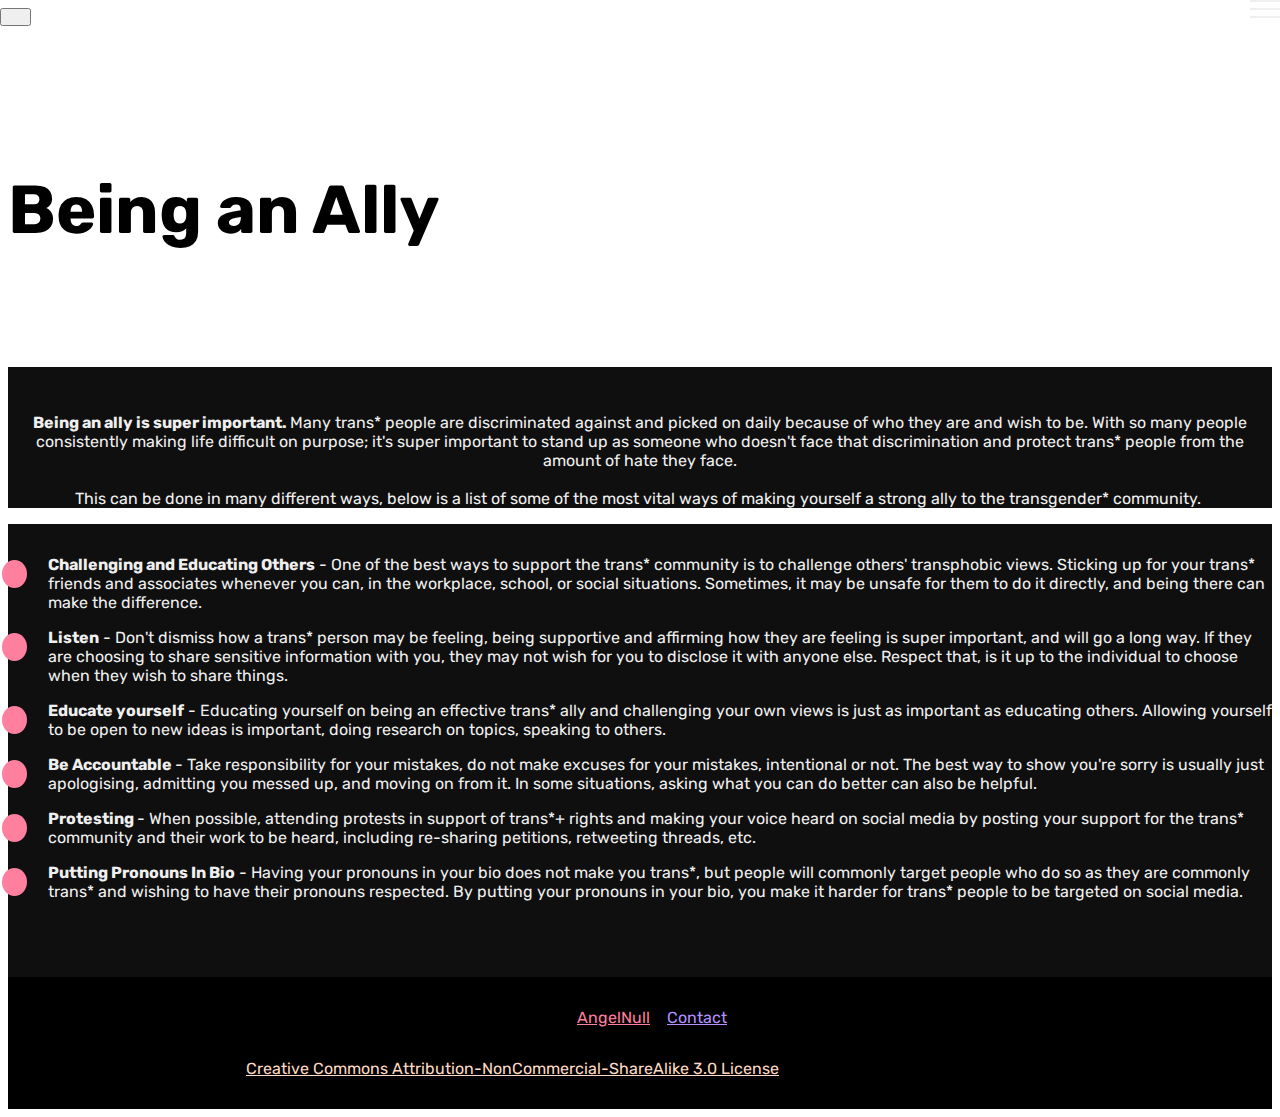
==== ally.html @ 71f7b255 "Update: Website Content to V2" ====
<!DOCTYPE html>
<html  >
<head>
  <meta charset="UTF-8">
  <meta http-equiv="X-UA-Compatible" content="IE=edge">
  <meta name="generator" content="Mobirise v5.2.0, mobirise.com">
  <meta name="twitter:card" content="summary_large_image"/>
  <meta name="twitter:image:src" content="assets/images/ally-meta.png">
  <meta property="og:image" content="assets/images/ally-meta.png">
  <meta name="twitter:title" content="Being an Ally">
  <meta name="viewport" content="width=device-width, initial-scale=1, minimum-scale=1">
  <link rel="shortcut icon" href="assets/images/external-content.duckduckgo.com-128x77.png" type="image/x-icon">
  <meta name="description" content="Transgender and Non-Binary rights are still not equal to the rest of society in the United Kingdom and this needs to be changed! This website contains information that can be used to educate yourself and show your support.">
  
  
  <title>Being an Ally</title>
  <link rel="stylesheet" href="assets/web/assets/mobirise-icons2/mobirise2.css">
  <link rel="stylesheet" href="assets/bootstrap/css/bootstrap.min.css">
  <link rel="stylesheet" href="assets/bootstrap/css/bootstrap-grid.min.css">
  <link rel="stylesheet" href="assets/bootstrap/css/bootstrap-reboot.min.css">
  <link rel="stylesheet" href="assets/tether/tether.min.css">
  <link rel="stylesheet" href="assets/dropdown/css/style.css">
  <link rel="stylesheet" href="assets/socicon/css/styles.css">
  <link rel="stylesheet" href="assets/theme/css/style.css">
  <link rel="preload" as="style" href="assets/mobirise/css/mbr-additional.css"><link rel="stylesheet" href="assets/mobirise/css/mbr-additional.css" type="text/css">
  
  
  
  
</head>
<body>
  
  <section class="menu cid-si92EazG38" once="menu" id="menu1-t">

    

    <nav class="navbar navbar-expand beta-menu navbar-dropdown align-items-center navbar-fixed-top navbar-toggleable-sm bg-color transparent">
        <button class="navbar-toggler navbar-toggler-right" type="button" data-toggle="collapse" data-target="#navbarSupportedContent" aria-controls="navbarSupportedContent" aria-expanded="false" aria-label="Toggle navigation">
            <div class="hamburger">
                <span></span>
                <span></span>
                <span></span>
                <span></span>
            </div>
        </button>
        <div class="menu-logo">
            <div class="navbar-brand">
                
                <span class="navbar-caption-wrap"><a class="navbar-caption text-white text-primary display-5" href="index.html">Trans* Rights UK</a></span>
            </div>
        </div>
        <div class="collapse navbar-collapse" id="navbarSupportedContent">
            <ul class="navbar-nav nav-dropdown nav-right" data-app-modern-menu="true"><li class="nav-item"><a class="nav-link link text-white text-primary display-4" href="ally.html" aria-expanded="false">Being an Ally</a></li><li class="nav-item dropdown"><a class="nav-link link text-white text-primary dropdown-toggle display-4" href="#" aria-expanded="false" data-toggle="dropdown-submenu">Resources</a><div class="dropdown-menu"><a class="text-white text-primary dropdown-item display-4" href="resources.html" aria-expanded="false"><span class="mobi-mbri mobi-mbri-cursor-click mbr-iconfont mbr-iconfont-btn"></span>Ally Articles</a><a class="text-white text-primary dropdown-item display-4" href="resources.html#content4-1u" aria-expanded="false"><span class="mobi-mbri mobi-mbri-contact-form mbr-iconfont mbr-iconfont-btn"></span>Petitions</a><a class="text-white text-primary dropdown-item display-4" href="resources.html#content4-1r" aria-expanded="false"><span class="mobi-mbri mobi-mbri-phone mbr-iconfont mbr-iconfont-btn"></span>Writing to MPs</a><a class="text-white text-primary dropdown-item display-4" href="page6.html" aria-expanded="false"><span class="mobi-mbri mobi-mbri-users mbr-iconfont mbr-iconfont-btn"></span>Protesting</a></div></li><li class="nav-item dropdown"><a class="nav-link link text-white text-primary dropdown-toggle display-4" href="#" aria-expanded="false" data-toggle="dropdown-submenu">Support &amp; Community</a><div class="dropdown-menu"><a class="text-white text-primary dropdown-item display-4" href="support_communities.html#table1-22" aria-expanded="false"><span class="mobi-mbri mobi-mbri-hearth mbr-iconfont mbr-iconfont-btn"></span>Charities</a><a class="text-white text-primary dropdown-item display-4" href="support_communities.html#table1-24" aria-expanded="false"><span class="mobi-mbri mobi-mbri-chat mbr-iconfont mbr-iconfont-btn"></span>Trans* Communities</a></div></li><li class="nav-item"><a class="nav-link link text-white text-primary display-4" href="contact.html" aria-expanded="false">Contact</a></li></ul>
            
        </div>
    </nav>
</section>

<section class="mbr-section content5 cid-si99ywn3rj mbr-parallax-background" id="content5-z">

    

    <div class="mbr-overlay" style="opacity: 0.9; background-color: rgb(35, 35, 35);">
    </div>

    <div class="container">
        <div class="media-container-row">
            <div class="title col-12 col-md-8">
                <h2 class="align-center mbr-bold mbr-white pb-3 mbr-fonts-style display-1">Being an Ally</h2>
                
                
                
            </div>
        </div>
    </div>
</section>

<section class="mbr-section article content1 cid-si99l9wTT2" id="content1-x">
    
     

    <div class="container">
        <div class="media-container-row">
            <div class="mbr-text col-12 mbr-fonts-style display-7 col-md-8"><p><strong>Being an ally is super important. </strong>Many trans* people are discriminated against and picked on daily because of who they are and wish to be. With so many people consistently making life difficult on purpose; it's super important to stand up as someone who doesn't face that discrimination and protect trans* people from the amount of hate they face.<br><br>This can be done in many different ways, below is a list of some of the most vital ways of making yourself a strong ally to the transgender* community.&nbsp;</p></div>
        </div>
    </div>
</section>

<section class="mbr-section article content12 cid-si99lnRTSu" id="content12-y">
     

    <div class="container">
        <div class="media-container-row">
            <div class="mbr-text counter-container col-12 col-md-8 mbr-fonts-style display-7">
                <ul>
                    <li><strong>Challenging&nbsp;and Educating Others</strong>&nbsp;- One of the best ways to support the trans* community is to challenge others' transphobic views. Sticking up for your trans* friends and associates whenever you can, in the workplace, school, or social situations. Sometimes, it may be unsafe for them to do it directly, and being there can make the difference.</li>
                    <li><strong>Listen</strong>&nbsp;- Don't dismiss how a trans* person may be feeling, being supportive and affirming how they are feeling is super important, and will go a long way. If they are choosing to share sensitive information with you, they may not wish for you to disclose it with anyone else. Respect that, is it up to the individual to choose when they wish to share things.</li>
                    <li><strong>Educate yourself</strong>&nbsp;- Educating yourself on being an effective trans* ally and challenging your own views is just as important as educating others. Allowing yourself to be open to new ideas is important, doing research on topics, speaking to others.&nbsp;</li><li><strong>Be Accountable&nbsp;</strong>- Take responsibility for your mistakes, do not make excuses for your mistakes, intentional or not. The best way to show you're sorry is usually just apologising, admitting you messed up, and moving on from it. In some situations, asking what you can do better can also be helpful.&nbsp;</li><li><strong>Protesting&nbsp;</strong>- When possible, attending protests in support of trans*+ rights and making your voice heard on social media by posting your support for the trans* community and their work to be heard, including re-sharing petitions, retweeting threads, etc.</li><li><strong>Putting Pronouns In Bio</strong>&nbsp;- Having your pronouns in your bio does not make you trans*, but people will commonly target people who do so as they are commonly trans* and wishing to have their pronouns respected. By putting your pronouns in your bio, you make it harder for trans* people to be targeted on social media.&nbsp;</li>
                </ul>
            </div>
        </div>
    </div>
</section>

<section once="footers" class="cid-shXx9BhwQp" id="footer7-o">

    

    

    <div class="container">
        <div class="media-container-row align-center mbr-white">
            <div class="row row-links">
                <ul class="foot-menu">
                    
                    
                    
                    
                    
                <li class="foot-menu-item mbr-fonts-style display-7">By&nbsp;<a href="https://github.com/angelnull/" class="text-secondary text-primary" target="_blank">AngelNull</a>&nbsp;~ <a href="contact.html" class="text-primary">Contact</a></li></ul>
            </div>
            
            <div class="row row-copirayt">
                <p class="mbr-text mb-0 mbr-fonts-style mbr-white align-center display-7">
                    This page is licensed under the&nbsp;<a href="https://creativecommons.org/licenses/by-nc-sa/3.0/legalcode" class="text-info" target="_blank">Creative Commons Attribution-NonCommercial-ShareAlike 3.0 License</a>
                </p>
            </div>
        </div>
    </div>
  </section><p style="flex: 0 0 auto; margin:0; padding-right:1rem;"><a href="https://mobirise.site/e" style="color:#aaa;"></a></p></section><script src="assets/web/assets/jquery/jquery.min.js"></script>  <script src="assets/popper/popper.min.js"></script>  <script src="assets/bootstrap/js/bootstrap.min.js"></script>  <script src="assets/tether/tether.min.js"></script>  <script src="assets/smoothscroll/smooth-scroll.js"></script>  <script src="assets/dropdown/js/nav-dropdown.js"></script>  <script src="assets/dropdown/js/navbar-dropdown.js"></script>  <script src="assets/touchswipe/jquery.touch-swipe.min.js"></script>  <script src="assets/parallax/jarallax.min.js"></script>  <script src="assets/theme/js/script.js"></script>  
  
  
 <div id="scrollToTop" class="scrollToTop mbr-arrow-up"><a style="text-align: center;"><i class="mbr-arrow-up-icon mbr-arrow-up-icon-cm cm-icon cm-icon-smallarrow-up"></i></a></div>
  </body>
</html>
---- assets/web/assets/mobirise-icons2/mobirise2.css ----
@font-face {
  font-family: 'Moririse2';
  font-display: swap;
  src:  url('mobirise2.eot?f2bix4');
  src:  url('mobirise2.eot?f2bix4#iefix') format('embedded-opentype'),
    url('mobirise2.ttf?f2bix4') format('truetype'),
    url('mobirise2.woff?f2bix4') format('woff'),
    url('mobirise2.svg?f2bix4#mobirise2') format('svg');
  font-weight: normal;
  font-style: normal;
}

[class^="mobi-"], [class*=" mobi-"] {
  /* use !important to prevent issues with browser extensions that change fonts */
  font-family: 'Moririse2' !important;
  speak: none;
  font-style: normal;
  font-weight: normal;
  font-variant: normal;
  text-transform: none;
  line-height: 1;

  /* Better Font Rendering =========== */
  -webkit-font-smoothing: antialiased;
  -moz-osx-font-smoothing: grayscale;
}

.mobi-mbri-add-submenu:before {
  content: "\e900";
}
.mobi-mbri-alert:before {
  content: "\e901";
}
.mobi-mbri-align-center:before {
  content: "\e902";
}
.mobi-mbri-align-justify:before {
  content: "\e903";
}
.mobi-mbri-align-left:before {
  content: "\e904";
}
.mobi-mbri-align-right:before {
  content: "\e905";
}
.mobi-mbri-android:before {
  content: "\e906";
}
.mobi-mbri-apple:before {
  content: "\e907";
}
.mobi-mbri-arrow-down:before {
  content: "\e908";
}
.mobi-mbri-arrow-next:before {
  content: "\e909";
}
.mobi-mbri-arrow-prev:before {
  content: "\e90a";
}
.mobi-mbri-arrow-up:before {
  content: "\e90b";
}
.mobi-mbri-bold:before {
  content: "\e90c";
}
.mobi-mbri-bookmark:before {
  content: "\e90d";
}
.mobi-mbri-bootstrap:before {
  content: "\e90e";
}
.mobi-mbri-briefcase:before {
  content: "\e90f";
}
.mobi-mbri-browse:before {
  content: "\e910";
}
.mobi-mbri-bulleted-list:before {
  content: "\e911";
}
.mobi-mbri-calendar:before {
  content: "\e912";
}
.mobi-mbri-camera:before {
  content: "\e913";
}
.mobi-mbri-cart-add:before {
  content: "\e914";
}
.mobi-mbri-cart-full:before {
  content: "\e915";
}
.mobi-mbri-cash:before {
  content: "\e916";
}
.mobi-mbri-change-style:before {
  content: "\e917";
}
.mobi-mbri-chat:before {
  content: "\e918";
}
.mobi-mbri-clock:before {
  content: "\e919";
}
.mobi-mbri-close:before {
  content: "\e91a";
}
.mobi-mbri-cloud:before {
  content: "\e91b";
}
.mobi-mbri-code:before {
  content: "\e91c";
}
.mobi-mbri-contact-form:before {
  content: "\e91d";
}
.mobi-mbri-credit-card:before {
  content: "\e91e";
}
.mobi-mbri-cursor-click:before {
  content: "\e91f";
}
.mobi-mbri-cust-feedback:before {
  content: "\e920";
}
.mobi-mbri-database:before {
  content: "\e921";
}
.mobi-mbri-delivery:before {
  content: "\e922";
}
.mobi-mbri-desktop:before {
  content: "\e923";
}
.mobi-mbri-devices:before {
  content: "\e924";
}
.mobi-mbri-down:before {
  content: "\e925";
}
.mobi-mbri-download-2:before {
  content: "\e926";
}
.mobi-mbri-download:before {
  content: "\e927";
}
.mobi-mbri-drag-n-drop-2:before {
  content: "\e928";
}
.mobi-mbri-drag-n-drop:before {
  content: "\e929";
}
.mobi-mbri-edit-2:before {
  content: "\e92a";
}
.mobi-mbri-edit:before {
  content: "\e92b";
}
.mobi-mbri-error:before {
  content: "\e92c";
}
.mobi-mbri-extension:before {
  content: "\e92d";
}
.mobi-mbri-features:before {
  content: "\e92e";
}
.mobi-mbri-file:before {
  content: "\e92f";
}
.mobi-mbri-flag:before {
  content: "\e930";
}
.mobi-mbri-folder:before {
  content: "\e931";
}
.mobi-mbri-gift:before {
  content: "\e932";
}
.mobi-mbri-github:before {
  content: "\e933";
}
.mobi-mbri-globe-2:before {
  content: "\e934";
}
.mobi-mbri-globe:before {
  content: "\e935";
}
.mobi-mbri-growing-chart:before {
  content: "\e936";
}
.mobi-mbri-hearth:before {
  content: "\e937";
}
.mobi-mbri-help:before {
  content: "\e938";
}
.mobi-mbri-home:before {
  content: "\e939";
}
.mobi-mbri-hot-cup:before {
  content: "\e93a";
}
.mobi-mbri-idea:before {
  content: "\e93b";
}
.mobi-mbri-image-gallery:before {
  content: "\e93c";
}
.mobi-mbri-image-slider:before {
  content: "\e93d";
}
.mobi-mbri-info:before {
  content: "\e93e";
}
.mobi-mbri-italic:before {
  content: "\e93f";
}
.mobi-mbri-key:before {
  content: "\e940";
}
.mobi-mbri-laptop:before {
  content: "\e941";
}
.mobi-mbri-layers:before {
  content: "\e942";
}
.mobi-mbri-left-right:before {
  content: "\e943";
}
.mobi-mbri-left:before {
  content: "\e944";
}
.mobi-mbri-letter:before {
  content: "\e945";
}
.mobi-mbri-like:before {
  content: "\e946";
}
.mobi-mbri-link:before {
  content: "\e947";
}
.mobi-mbri-lock:before {
  content: "\e948";
}
.mobi-mbri-login:before {
  content: "\e949";
}
.mobi-mbri-logout:before {
  content: "\e94a";
}
.mobi-mbri-magic-stick:before {
  content: "\e94b";
}
.mobi-mbri-map-pin:before {
  content: "\e94c";
}
.mobi-mbri-menu:before {
  content: "\e94d";
}
.mobi-mbri-mobile-2:before {
  content: "\e94e";
}
.mobi-mbri-mobile-horizontal:before {
  content: "\e94f";
}
.mobi-mbri-mobile:before {
  content: "\e950";
}
.mobi-mbri-mobirise:before {
  content: "\e951";
}
.mobi-mbri-more-horizontal:before {
  content: "\e952";
}
.mobi-mbri-more-vertical:before {
  content: "\e953";
}
.mobi-mbri-music:before {
  content: "\e954";
}
.mobi-mbri-new-file:before {
  content: "\e955";
}
.mobi-mbri-numbered-list:before {
  content: "\e956";
}
.mobi-mbri-opened-folder:before {
  content: "\e957";
}
.mobi-mbri-pages:before {
  content: "\e958";
}
.mobi-mbri-paper-plane:before {
  content: "\e959";
}
.mobi-mbri-paperclip:before {
  content: "\e95a";
}
.mobi-mbri-phone:before {
  content: "\e95b";
}
.mobi-mbri-photo:before {
  content: "\e95c";
}
.mobi-mbri-photos:before {
  content: "\e95d";
}
.mobi-mbri-pin:before {
  content: "\e95e";
}
.mobi-mbri-play:before {
  content: "\e95f";
}
.mobi-mbri-plus:before {
  content: "\e960";
}
.mobi-mbri-preview:before {
  content: "\e961";
}
.mobi-mbri-print:before {
  content: "\e962";
}
.mobi-mbri-protect:before {
  content: "\e963";
}
.mobi-mbri-question:before {
  content: "\e964";
}
.mobi-mbri-quote-left:before {
  content: "\e965";
}
.mobi-mbri-quote-right:before {
  content: "\e966";
}
.mobi-mbri-redo:before {
  content: "\e967";
}
.mobi-mbri-refresh:before {
  content: "\e968";
}
.mobi-mbri-responsive-2:before {
  content: "\e969";
}
.mobi-mbri-responsive:before {
  content: "\e96a";
}
.mobi-mbri-right:before {
  content: "\e96b";
}
.mobi-mbri-rocket:before {
  content: "\e96c";
}
.mobi-mbri-sad-face:before {
  content: "\e96d";
}
.mobi-mbri-sale:before {
  content: "\e96e";
}
.mobi-mbri-save:before {
  content: "\e96f";
}
.mobi-mbri-search:before {
  content: "\e970";
}
.mobi-mbri-setting-2:before {
  content: "\e971";
}
.mobi-mbri-setting-3:before {
  content: "\e972";
}
.mobi-mbri-setting:before {
  content: "\e973";
}
.mobi-mbri-share:before {
  content: "\e974";
}
.mobi-mbri-shopping-bag:before {
  content: "\e975";
}
.mobi-mbri-shopping-basket:before {
  content: "\e976";
}
.mobi-mbri-shopping-cart:before {
  content: "\e977";
}
.mobi-mbri-sites:before {
  content: "\e978";
}
.mobi-mbri-smile-face:before {
  content: "\e979";
}
.mobi-mbri-speed:before {
  content: "\e97a";
}
.mobi-mbri-star:before {
  content: "\e97b";
}
.mobi-mbri-success:before {
  content: "\e97c";
}
.mobi-mbri-sun:before {
  content: "\e97d";
}
.mobi-mbri-sun2:before {
  content: "\e97e";
}
.mobi-mbri-tablet-vertical:before {
  content: "\e97f";
}
.mobi-mbri-tablet:before {
  content: "\e980";
}
.mobi-mbri-target:before {
  content: "\e981";
}
.mobi-mbri-timer:before {
  content: "\e982";
}
.mobi-mbri-to-ftp:before {
  content: "\e983";
}
.mobi-mbri-to-local-drive:before {
  content: "\e984";
}
.mobi-mbri-touch-swipe:before {
  content: "\e985";
}
.mobi-mbri-touch:before {
  content: "\e986";
}
.mobi-mbri-trash:before {
  content: "\e987";
}
.mobi-mbri-underline:before {
  content: "\e988";
}
.mobi-mbri-undo:before {
  content: "\e989";
}
.mobi-mbri-unlink:before {
  content: "\e98a";
}
.mobi-mbri-unlock:before {
  content: "\e98b";
}
.mobi-mbri-up-down:before {
  content: "\e98c";
}
.mobi-mbri-up:before {
  content: "\e98d";
}
.mobi-mbri-update:before {
  content: "\e98e";
}
.mobi-mbri-upload-2:before {
  content: "\e98f";
}
.mobi-mbri-upload:before {
  content: "\e990";
}
.mobi-mbri-user-2:before {
  content: "\e991";
}
.mobi-mbri-user:before {
  content: "\e992";
}
.mobi-mbri-users:before {
  content: "\e993";
}
.mobi-mbri-video-play:before {
  content: "\e994";
}
.mobi-mbri-video:before {
  content: "\e995";
}
.mobi-mbri-watch:before {
  content: "\e996";
}
.mobi-mbri-website-theme-2:before {
  content: "\e997";
}
.mobi-mbri-website-theme:before {
  content: "\e998";
}
.mobi-mbri-wifi:before {
  content: "\e999";
}
.mobi-mbri-windows:before {
  content: "\e99a";
}
.mobi-mbri-zoom-in:before {
  content: "\e99b";
}
.mobi-mbri-zoom-out:before {
  content: "\e99c";
}
---- assets/dropdown/css/style.css ----
.navbar-dropdown {
  left: 0;
  padding: 0;
  position: absolute;
  right: 0;
  top: 0;
  transition: all 0.45s ease;
  z-index: 1030;
  background: #282828; }
  .navbar-dropdown .navbar-logo {
    margin-right: 0.8rem;
    transition: margin 0.3s ease-in-out;
    vertical-align: middle; }
    .navbar-dropdown .navbar-logo img {
      height: 3.125rem;
      transition: all 0.3s ease-in-out; }
    .navbar-dropdown .navbar-logo.mbr-iconfont {
      font-size: 3.125rem;
      line-height: 3.125rem; }
  .navbar-dropdown .navbar-caption {
    font-weight: 700;
    white-space: normal;
    vertical-align: -4px;
    line-height: 3.125rem !important; }
    .navbar-dropdown .navbar-caption, .navbar-dropdown .navbar-caption:hover {
      color: inherit;
      text-decoration: none; }
  .navbar-dropdown .mbr-iconfont + .navbar-caption {
    vertical-align: -1px; }
  .navbar-dropdown.navbar-fixed-top {
    position: fixed; }
  .navbar-dropdown .navbar-brand span {
    vertical-align: -4px; }
  .navbar-dropdown.bg-color.transparent {
    background: none; }
  .navbar-dropdown.navbar-short .navbar-brand {
    padding: 0.625rem 0; }
    .navbar-dropdown.navbar-short .navbar-brand span {
      vertical-align: -1px; }
  .navbar-dropdown.navbar-short .navbar-caption {
    line-height: 2.375rem !important;
    vertical-align: -2px; }
  .navbar-dropdown.navbar-short .navbar-logo {
    margin-right: 0.5rem; }
    .navbar-dropdown.navbar-short .navbar-logo img {
      height: 2.375rem; }
    .navbar-dropdown.navbar-short .navbar-logo.mbr-iconfont {
      font-size: 2.375rem;
      line-height: 2.375rem; }
  .navbar-dropdown.navbar-short .mbr-table-cell {
    height: 3.625rem; }
  .navbar-dropdown .navbar-close {
    left: 0.6875rem;
    position: fixed;
    top: 0.75rem;
    z-index: 1000; }
  .navbar-dropdown .hamburger-icon {
    content: "";
    display: inline-block;
    vertical-align: middle;
    width: 16px;
    -webkit-box-shadow: 0 -6px 0 1px #282828,0 0 0 1px #282828,0 6px 0 1px #282828;
    -moz-box-shadow: 0 -6px 0 1px #282828,0 0 0 1px #282828,0 6px 0 1px #282828;
    box-shadow: 0 -6px 0 1px #282828,0 0 0 1px #282828,0 6px 0 1px #282828; }

.dropdown-menu .dropdown-toggle[data-toggle="dropdown-submenu"]::after {
  border-bottom: 0.35em solid transparent;
  border-left: 0.35em solid;
  border-right: 0;
  border-top: 0.35em solid transparent;
  margin-left: 0.3rem; }

.dropdown-menu .dropdown-item:focus {
  outline: 0; }

.nav-dropdown {
  font-size: 0.75rem;
  font-weight: 500;
  height: auto !important; }
  .nav-dropdown .nav-btn {
    padding-left: 1rem; }
  .nav-dropdown .link {
    margin: .667em 1.667em;
    font-weight: 500;
    padding: 0;
    transition: color .2s ease-in-out; }
    .nav-dropdown .link.dropdown-toggle {
      margin-right: 2.583em; }
      .nav-dropdown .link.dropdown-toggle::after {
        margin-left: .25rem;
        border-top: 0.35em solid;
        border-right: 0.35em solid transparent;
        border-left: 0.35em solid transparent;
        border-bottom: 0; }
      .nav-dropdown .link.dropdown-toggle[aria-expanded="true"] {
        margin: 0;
        padding: 0.667em 3.263em  0.667em 1.667em; }
  .nav-dropdown .link::after,
  .nav-dropdown .dropdown-item::after {
    color: inherit; }
  .nav-dropdown .btn {
    font-size: 0.75rem;
    font-weight: 700;
    letter-spacing: 0;
    margin-bottom: 0;
    padding-left: 1.25rem;
    padding-right: 1.25rem; }
  .nav-dropdown .dropdown-menu {
    border-radius: 0;
    border: 0;
    left: 0;
    margin: 0;
    padding-bottom: 1.25rem;
    padding-top: 1.25rem;
    position: relative; }
  .nav-dropdown .dropdown-submenu {
    margin-left: 0.125rem;
    top: 0; }
  .nav-dropdown .dropdown-item {
    font-weight: 500;
    line-height: 2;
    padding: 0.3846em 4.615em 0.3846em 1.5385em;
    position: relative;
    transition: color .2s ease-in-out, background-color .2s ease-in-out; }
    .nav-dropdown .dropdown-item::after {
      margin-top: -0.3077em;
      position: absolute;
      right: 1.1538em;
      top: 50%; }
    .nav-dropdown .dropdown-item:focus, .nav-dropdown .dropdown-item:hover {
      background: none; }

@media (max-width: 767px) {
  .nav-dropdown.navbar-toggleable-sm {
    bottom: 0;
    display: none;
    left: 0;
    overflow-x: hidden;
    position: fixed;
    top: 0;
    transform: translateX(-100%);
    -ms-transform: translateX(-100%);
    -webkit-transform: translateX(-100%);
    width: 18.75rem;
    z-index: 999; } }
.nav-dropdown.navbar-toggleable-xl {
  bottom: 0;
  display: none;
  left: 0;
  overflow-x: hidden;
  position: fixed;
  top: 0;
  transform: translateX(-100%);
  -ms-transform: translateX(-100%);
  -webkit-transform: translateX(-100%);
  width: 18.75rem;
  z-index: 999; }

.nav-dropdown-sm {
  display: block !important;
  overflow-x: hidden;
  overflow: auto;
  padding-top: 3.875rem; }
  .nav-dropdown-sm::after {
    content: "";
    display: block;
    height: 3rem;
    width: 100%; }
  .nav-dropdown-sm.collapse.in ~ .navbar-close {
    display: block !important; }
  .nav-dropdown-sm.collapsing, .nav-dropdown-sm.collapse.in {
    transform: translateX(0);
    -ms-transform: translateX(0);
    -webkit-transform: translateX(0);
    transition: all 0.25s ease-out;
    -webkit-transition: all 0.25s ease-out;
    background: #282828; }
  .nav-dropdown-sm.collapsing[aria-expanded="false"] {
    transform: translateX(-100%);
    -ms-transform: translateX(-100%);
    -webkit-transform: translateX(-100%); }
  .nav-dropdown-sm .nav-item {
    display: block;
    margin-left: 0 !important;
    padding-left: 0; }
  .nav-dropdown-sm .link,
  .nav-dropdown-sm .dropdown-item {
    border-top: 1px dotted rgba(255, 255, 255, 0.1);
    font-size: 0.8125rem;
    line-height: 1.6;
    margin: 0 !important;
    padding: 0.875rem 2.4rem 0.875rem 1.5625rem !important;
    position: relative;
    white-space: normal; }
    .nav-dropdown-sm .link:focus, .nav-dropdown-sm .link:hover,
    .nav-dropdown-sm .dropdown-item:focus,
    .nav-dropdown-sm .dropdown-item:hover {
      background: rgba(0, 0, 0, 0.2) !important;
      color: #c0a375; }
  .nav-dropdown-sm .nav-btn {
    position: relative;
    padding: 1.5625rem 1.5625rem 0 1.5625rem; }
    .nav-dropdown-sm .nav-btn::before {
      border-top: 1px dotted rgba(255, 255, 255, 0.1);
      content: "";
      left: 0;
      position: absolute;
      top: 0;
      width: 100%; }
    .nav-dropdown-sm .nav-btn + .nav-btn {
      padding-top: 0.625rem; }
      .nav-dropdown-sm .nav-btn + .nav-btn::before {
        display: none; }
  .nav-dropdown-sm .btn {
    padding: 0.625rem 0; }
  .nav-dropdown-sm .dropdown-toggle[data-toggle="dropdown-submenu"]::after {
    margin-left: .25rem;
    border-top: 0.35em solid;
    border-right: 0.35em solid transparent;
    border-left: 0.35em solid transparent;
    border-bottom: 0; }
  .nav-dropdown-sm .dropdown-toggle[data-toggle="dropdown-submenu"][aria-expanded="true"]::after {
    border-top: 0;
    border-right: 0.35em solid transparent;
    border-left: 0.35em solid transparent;
    border-bottom: 0.35em solid; }
  .nav-dropdown-sm .dropdown-menu {
    margin: 0;
    padding: 0;
    position: relative;
    top: 0;
    left: 0;
    width: 100%;
    border: 0;
    float: none;
    border-radius: 0;
    background: none; }
  .nav-dropdown-sm .dropdown-submenu {
    left: 100%;
    margin-left: 0.125rem;
    margin-top: -1.25rem;
    top: 0; }

.navbar-toggleable-sm .nav-dropdown .dropdown-menu {
  position: absolute; }

.navbar-toggleable-sm .nav-dropdown .dropdown-submenu {
  left: 100%;
  margin-left: 0.125rem;
  margin-top: -1.25rem;
  top: 0; }

.navbar-toggleable-sm.opened .nav-dropdown .dropdown-menu {
  position: relative; }

.navbar-toggleable-sm.opened .nav-dropdown .dropdown-submenu {
  left: 0;
  margin-left: 00rem;
  margin-top: 0rem;
  top: 0; }

.is-builder .nav-dropdown.collapsing {
  transition: none !important; }

/*# sourceMappingURL=style.css.map */
---- assets/mobirise/css/mbr-additional.css ----
@import url(https://fonts.googleapis.com/css?family=Rubik:300,400,500,600,700,800,900,300i,400i,500i,600i,700i,800i,900i&display=swap);





body {
  font-family: Rubik;
}
.display-1 {
  font-family: 'Rubik', sans-serif;
  font-size: 4.25rem;
  font-display: swap;
}
.display-1 > .mbr-iconfont {
  font-size: 6.8rem;
}
.display-2 {
  font-family: 'Rubik', sans-serif;
  font-size: 3rem;
  font-display: swap;
}
.display-2 > .mbr-iconfont {
  font-size: 4.8rem;
}
.display-4 {
  font-family: 'Rubik', sans-serif;
  font-size: 1rem;
  font-display: swap;
}
.display-4 > .mbr-iconfont {
  font-size: 1.6rem;
}
.display-5 {
  font-family: 'Rubik', sans-serif;
  font-size: 1.5rem;
  font-display: swap;
}
.display-5 > .mbr-iconfont {
  font-size: 2.4rem;
}
.display-7 {
  font-family: 'Rubik', sans-serif;
  font-size: 1rem;
  font-display: swap;
}
.display-7 > .mbr-iconfont {
  font-size: 1.6rem;
}
/* ---- Fluid typography for mobile devices ---- */
/* 1.4 - font scale ratio ( bootstrap == 1.42857 ) */
/* 100vw - current viewport width */
/* (48 - 20)  48 == 48rem == 768px, 20 == 20rem == 320px(minimal supported viewport) */
/* 0.65 - min scale variable, may vary */
@media (max-width: 768px) {
  .display-1 {
    font-size: 3.4rem;
    font-size: calc( 2.1374999999999997rem + (4.25 - 2.1374999999999997) * ((100vw - 20rem) / (48 - 20)));
    line-height: calc( 1.4 * (2.1374999999999997rem + (4.25 - 2.1374999999999997) * ((100vw - 20rem) / (48 - 20))));
  }
  .display-2 {
    font-size: 2.4rem;
    font-size: calc( 1.7rem + (3 - 1.7) * ((100vw - 20rem) / (48 - 20)));
    line-height: calc( 1.4 * (1.7rem + (3 - 1.7) * ((100vw - 20rem) / (48 - 20))));
  }
  .display-4 {
    font-size: 0.8rem;
    font-size: calc( 1rem + (1 - 1) * ((100vw - 20rem) / (48 - 20)));
    line-height: calc( 1.4 * (1rem + (1 - 1) * ((100vw - 20rem) / (48 - 20))));
  }
  .display-5 {
    font-size: 1.2rem;
    font-size: calc( 1.175rem + (1.5 - 1.175) * ((100vw - 20rem) / (48 - 20)));
    line-height: calc( 1.4 * (1.175rem + (1.5 - 1.175) * ((100vw - 20rem) / (48 - 20))));
  }
}
/* Buttons */
.btn {
  padding: 1rem 3rem;
  border-radius: 3px;
}
.btn-sm {
  padding: 0.6rem 1.5rem;
  border-radius: 3px;
}
.btn-md {
  padding: 1rem 3rem;
  border-radius: 3px;
}
.btn-lg {
  padding: 1.2rem 3.2rem;
  border-radius: 3px;
}
.bg-primary {
  background-color: #b390ff !important;
}
.bg-success {
  background-color: #4acaf7 !important;
}
.bg-info {
  background-color: #fddac5 !important;
}
.bg-warning {
  background-color: #6ec7c0 !important;
}
.bg-danger {
  background-color: #ff673b !important;
}
.btn-primary,
.btn-primary:active {
  background-color: #b390ff !important;
  border-color: #b390ff !important;
  color: #ffffff !important;
}
.btn-primary:hover,
.btn-primary:focus,
.btn-primary.focus,
.btn-primary.active {
  color: #ffffff !important;
  background-color: #7f43ff !important;
  border-color: #7f43ff !important;
}
.btn-primary.disabled,
.btn-primary:disabled {
  color: #ffffff !important;
  background-color: #7f43ff !important;
  border-color: #7f43ff !important;
}
.btn-secondary,
.btn-secondary:active {
  background-color: #ff7f9f !important;
  border-color: #ff7f9f !important;
  color: #ffffff !important;
}
.btn-secondary:hover,
.btn-secondary:focus,
.btn-secondary.focus,
.btn-secondary.active {
  color: #ffffff !important;
  background-color: #ff3266 !important;
  border-color: #ff3266 !important;
}
.btn-secondary.disabled,
.btn-secondary:disabled {
  color: #ffffff !important;
  background-color: #ff3266 !important;
  border-color: #ff3266 !important;
}
.btn-info,
.btn-info:active {
  background-color: #fddac5 !important;
  border-color: #fddac5 !important;
  color: #bd4b06 !important;
}
.btn-info:hover,
.btn-info:focus,
.btn-info.focus,
.btn-info.active {
  color: #bd4b06 !important;
  background-color: #faab7b !important;
  border-color: #faab7b !important;
}
.btn-info.disabled,
.btn-info:disabled {
  color: #bd4b06 !important;
  background-color: #faab7b !important;
  border-color: #faab7b !important;
}
.btn-success,
.btn-success:active {
  background-color: #4acaf7 !important;
  border-color: #4acaf7 !important;
  color: #ffffff !important;
}
.btn-success:hover,
.btn-success:focus,
.btn-success.focus,
.btn-success.active {
  color: #ffffff !important;
  background-color: #0ab0ea !important;
  border-color: #0ab0ea !important;
}
.btn-success.disabled,
.btn-success:disabled {
  color: #ffffff !important;
  background-color: #0ab0ea !important;
  border-color: #0ab0ea !important;
}
.btn-warning,
.btn-warning:active {
  background-color: #6ec7c0 !important;
  border-color: #6ec7c0 !important;
  color: #ffffff !important;
}
.btn-warning:hover,
.btn-warning:focus,
.btn-warning.focus,
.btn-warning.active {
  color: #ffffff !important;
  background-color: #41a8a0 !important;
  border-color: #41a8a0 !important;
}
.btn-warning.disabled,
.btn-warning:disabled {
  color: #ffffff !important;
  background-color: #41a8a0 !important;
  border-color: #41a8a0 !important;
}
.btn-danger,
.btn-danger:active {
  background-color: #ff673b !important;
  border-color: #ff673b !important;
  color: #ffffff !important;
}
.btn-danger:hover,
.btn-danger:focus,
.btn-danger.focus,
.btn-danger.active {
  color: #ffffff !important;
  background-color: #ee3500 !important;
  border-color: #ee3500 !important;
}
.btn-danger.disabled,
.btn-danger:disabled {
  color: #ffffff !important;
  background-color: #ee3500 !important;
  border-color: #ee3500 !important;
}
.btn-white {
  color: #333333 !important;
}
.btn-white,
.btn-white:active {
  background-color: #ffffff !important;
  border-color: #ffffff !important;
  color: #808080 !important;
}
.btn-white:hover,
.btn-white:focus,
.btn-white.focus,
.btn-white.active {
  color: #808080 !important;
  background-color: #d9d9d9 !important;
  border-color: #d9d9d9 !important;
}
.btn-white.disabled,
.btn-white:disabled {
  color: #808080 !important;
  background-color: #d9d9d9 !important;
  border-color: #d9d9d9 !important;
}
.btn-black,
.btn-black:active {
  background-color: #333333 !important;
  border-color: #333333 !important;
  color: #ffffff !important;
}
.btn-black:hover,
.btn-black:focus,
.btn-black.focus,
.btn-black.active {
  color: #ffffff !important;
  background-color: #0d0d0d !important;
  border-color: #0d0d0d !important;
}
.btn-black.disabled,
.btn-black:disabled {
  color: #ffffff !important;
  background-color: #0d0d0d !important;
  border-color: #0d0d0d !important;
}
.btn-primary-outline,
.btn-primary-outline:active {
  background: none;
  border-color: #6d2aff;
  color: #6d2aff;
}
.btn-primary-outline:hover,
.btn-primary-outline:focus,
.btn-primary-outline.focus,
.btn-primary-outline.active {
  color: #ffffff;
  background-color: #b390ff;
  border-color: #b390ff;
}
.btn-primary-outline.disabled,
.btn-primary-outline:disabled {
  color: #ffffff !important;
  background-color: #b390ff !important;
  border-color: #b390ff !important;
}
.btn-secondary-outline,
.btn-secondary-outline:active {
  background: none;
  border-color: #ff1952;
  color: #ff1952;
}
.btn-secondary-outline:hover,
.btn-secondary-outline:focus,
.btn-secondary-outline.focus,
.btn-secondary-outline.active {
  color: #ffffff;
  background-color: #ff7f9f;
  border-color: #ff7f9f;
}
.btn-secondary-outline.disabled,
.btn-secondary-outline:disabled {
  color: #ffffff !important;
  background-color: #ff7f9f !important;
  border-color: #ff7f9f !important;
}
.btn-info-outline,
.btn-info-outline:active {
  background: none;
  border-color: #fa9b62;
  color: #fa9b62;
}
.btn-info-outline:hover,
.btn-info-outline:focus,
.btn-info-outline.focus,
.btn-info-outline.active {
  color: #bd4b06;
  background-color: #fddac5;
  border-color: #fddac5;
}
.btn-info-outline.disabled,
.btn-info-outline:disabled {
  color: #bd4b06 !important;
  background-color: #fddac5 !important;
  border-color: #fddac5 !important;
}
.btn-success-outline,
.btn-success-outline:active {
  background: none;
  border-color: #099ed2;
  color: #099ed2;
}
.btn-success-outline:hover,
.btn-success-outline:focus,
.btn-success-outline.focus,
.btn-success-outline.active {
  color: #ffffff;
  background-color: #4acaf7;
  border-color: #4acaf7;
}
.btn-success-outline.disabled,
.btn-success-outline:disabled {
  color: #ffffff !important;
  background-color: #4acaf7 !important;
  border-color: #4acaf7 !important;
}
.btn-warning-outline,
.btn-warning-outline:active {
  background: none;
  border-color: #3a958e;
  color: #3a958e;
}
.btn-warning-outline:hover,
.btn-warning-outline:focus,
.btn-warning-outline.focus,
.btn-warning-outline.active {
  color: #ffffff;
  background-color: #6ec7c0;
  border-color: #6ec7c0;
}
.btn-warning-outline.disabled,
.btn-warning-outline:disabled {
  color: #ffffff !important;
  background-color: #6ec7c0 !important;
  border-color: #6ec7c0 !important;
}
.btn-danger-outline,
.btn-danger-outline:active {
  background: none;
  border-color: #d43000;
  color: #d43000;
}
.btn-danger-outline:hover,
.btn-danger-outline:focus,
.btn-danger-outline.focus,
.btn-danger-outline.active {
  color: #ffffff;
  background-color: #ff673b;
  border-color: #ff673b;
}
.btn-danger-outline.disabled,
.btn-danger-outline:disabled {
  color: #ffffff !important;
  background-color: #ff673b !important;
  border-color: #ff673b !important;
}
.btn-black-outline,
.btn-black-outline:active {
  background: none;
  border-color: #000000;
  color: #000000;
}
.btn-black-outline:hover,
.btn-black-outline:focus,
.btn-black-outline.focus,
.btn-black-outline.active {
  color: #ffffff;
  background-color: #333333;
  border-color: #333333;
}
.btn-black-outline.disabled,
.btn-black-outline:disabled {
  color: #ffffff !important;
  background-color: #333333 !important;
  border-color: #333333 !important;
}
.btn-white-outline,
.btn-white-outline:active,
.btn-white-outline.active {
  background: none;
  border-color: #ffffff;
  color: #ffffff;
}
.btn-white-outline:hover,
.btn-white-outline:focus,
.btn-white-outline.focus {
  color: #333333;
  background-color: #ffffff;
  border-color: #ffffff;
}
.text-primary {
  color: #b390ff !important;
}
.text-secondary {
  color: #ff7f9f !important;
}
.text-success {
  color: #4acaf7 !important;
}
.text-info {
  color: #fddac5 !important;
}
.text-warning {
  color: #6ec7c0 !important;
}
.text-danger {
  color: #ff673b !important;
}
.text-white {
  color: #ffffff !important;
}
.text-black {
  color: #000000 !important;
}
a.text-primary:hover,
a.text-primary:focus {
  color: #6d2aff !important;
}
a.text-secondary:hover,
a.text-secondary:focus {
  color: #ff1952 !important;
}
a.text-success:hover,
a.text-success:focus {
  color: #099ed2 !important;
}
a.text-info:hover,
a.text-info:focus {
  color: #fa9b62 !important;
}
a.text-warning:hover,
a.text-warning:focus {
  color: #3a958e !important;
}
a.text-danger:hover,
a.text-danger:focus {
  color: #d43000 !important;
}
a.text-white:hover,
a.text-white:focus {
  color: #b3b3b3 !important;
}
a.text-black:hover,
a.text-black:focus {
  color: #4d4d4d !important;
}
.alert-success {
  background-color: #70c770;
}
.alert-info {
  background-color: #fddac5;
}
.alert-warning {
  background-color: #6ec7c0;
}
.alert-danger {
  background-color: #ff673b;
}
.mbr-section-btn a.btn:not(.btn-form) {
  border-radius: 100px;
}
.mbr-section-btn a.btn:not(.btn-form):hover,
.mbr-section-btn a.btn:not(.btn-form):focus {
  box-shadow: none !important;
}
.mbr-section-btn a.btn:not(.btn-form):hover,
.mbr-section-btn a.btn:not(.btn-form):focus {
  box-shadow: 0 10px 40px 0 rgba(0, 0, 0, 0.2) !important;
  -webkit-box-shadow: 0 10px 40px 0 rgba(0, 0, 0, 0.2) !important;
}
.mbr-gallery-filter li a {
  border-radius: 100px !important;
}
.mbr-gallery-filter li.active .btn {
  background-color: #b390ff;
  border-color: #b390ff;
  color: #ffffff;
}
.mbr-gallery-filter li.active .btn:focus {
  box-shadow: none;
}
.nav-tabs .nav-link {
  border-radius: 100px !important;
}
a,
a:hover {
  color: #b390ff;
}
.mbr-plan-header.bg-primary .mbr-plan-subtitle,
.mbr-plan-header.bg-primary .mbr-plan-price-desc {
  color: #ffffff;
}
.mbr-plan-header.bg-success .mbr-plan-subtitle,
.mbr-plan-header.bg-success .mbr-plan-price-desc {
  color: #ffffff;
}
.mbr-plan-header.bg-info .mbr-plan-subtitle,
.mbr-plan-header.bg-info .mbr-plan-price-desc {
  color: #ffffff;
}
.mbr-plan-header.bg-warning .mbr-plan-subtitle,
.mbr-plan-header.bg-warning .mbr-plan-price-desc {
  color: #caebe8;
}
.mbr-plan-header.bg-danger .mbr-plan-subtitle,
.mbr-plan-header.bg-danger .mbr-plan-price-desc {
  color: #ffffff;
}
/* Scroll to top button*/
#scrollToTop a {
  border-radius: 100px;
}
.form-control {
  font-family: 'Rubik', sans-serif;
  font-size: 1rem;
  font-display: swap;
}
.form-control > .mbr-iconfont {
  font-size: 1.6rem;
}
blockquote {
  border-color: #b390ff;
}
/* Forms */
.mbr-form .btn {
  margin: .4rem 0;
}
.mbr-form .input-group-btn a.btn {
  border-radius: 100px !important;
}
.mbr-form .input-group-btn a.btn:hover {
  box-shadow: 0 10px 40px 0 rgba(0, 0, 0, 0.2);
}
.mbr-form .input-group-btn button[type="submit"] {
  border-radius: 100px !important;
  padding: 1rem 3rem;
}
.mbr-form .input-group-btn button[type="submit"]:hover {
  box-shadow: 0 10px 40px 0 rgba(0, 0, 0, 0.2);
}
@media (max-width: 767px) {
  .btn {
    font-size: .75rem !important;
  }
  .btn .mbr-iconfont {
    font-size: 1rem !important;
  }
}
/* Footer */
.mbr-footer-content li::before,
.mbr-footer .mbr-contacts li::before {
  background: #b390ff;
}
.mbr-footer-content li a:hover,
.mbr-footer .mbr-contacts li a:hover {
  color: #b390ff;
}
.footer3 input[type="email"],
.footer4 input[type="email"] {
  border-radius: 100px !important;
}
.footer3 .input-group-btn a.btn,
.footer4 .input-group-btn a.btn {
  border-radius: 100px !important;
}
.footer3 .input-group-btn button[type="submit"],
.footer4 .input-group-btn button[type="submit"] {
  border-radius: 100px !important;
}
/* Headers*/
.header13 .form-inline input[type="email"],
.header14 .form-inline input[type="email"] {
  border-radius: 100px;
}
.header13 .form-inline input[type="text"],
.header14 .form-inline input[type="text"] {
  border-radius: 100px;
}
.header13 .form-inline input[type="tel"],
.header14 .form-inline input[type="tel"] {
  border-radius: 100px;
}
.header13 .form-inline a.btn,
.header14 .form-inline a.btn {
  border-radius: 100px;
}
.header13 .form-inline button,
.header14 .form-inline button {
  border-radius: 100px !important;
}
@media screen and (-ms-high-contrast: active), (-ms-high-contrast: none) {
  .card-wrapper {
    flex: auto !important;
  }
}
.jq-selectbox li:hover,
.jq-selectbox li.selected {
  background-color: #b390ff;
  color: #ffffff;
}
.jq-selectbox .jq-selectbox__trigger-arrow,
.jq-number__spin.minus:after,
.jq-number__spin.plus:after {
  transition: 0.4s;
  border-top-color: currentColor;
  border-bottom-color: currentColor;
}
.jq-selectbox:hover .jq-selectbox__trigger-arrow,
.jq-number__spin.minus:hover:after,
.jq-number__spin.plus:hover:after {
  border-top-color: #b390ff;
  border-bottom-color: #b390ff;
}
.xdsoft_datetimepicker .xdsoft_calendar td.xdsoft_default,
.xdsoft_datetimepicker .xdsoft_calendar td.xdsoft_current,
.xdsoft_datetimepicker .xdsoft_timepicker .xdsoft_time_box > div > div.xdsoft_current {
  color: #000000 !important;
  background-color: #b390ff !important;
  box-shadow: none !important;
}
.xdsoft_datetimepicker .xdsoft_calendar td:hover,
.xdsoft_datetimepicker .xdsoft_timepicker .xdsoft_time_box > div > div:hover {
  color: #000000 !important;
  background: #ff7f9f !important;
  box-shadow: none !important;
}
.lazy-bg {
  background-image: none !important;
}
.lazy-placeholder:not(section),
.lazy-none {
  display: block;
  position: relative;
  padding-bottom: 56.25%;
}
iframe.lazy-placeholder,
.lazy-placeholder:after {
  content: '';
  position: absolute;
  width: 100px;
  height: 100px;
  background: transparent no-repeat center;
  background-size: contain;
  top: 50%;
  left: 50%;
  transform: translateX(-50%) translateY(-50%);
  background-image: url("data:image/svg+xml;charset=UTF-8,%3csvg width='32' height='32' viewBox='0 0 64 64' xmlns='http://www.w3.org/2000/svg' stroke='%23b390ff' %3e%3cg fill='none' fill-rule='evenodd'%3e%3cg transform='translate(16 16)' stroke-width='2'%3e%3ccircle stroke-opacity='.5' cx='16' cy='16' r='16'/%3e%3cpath d='M32 16c0-9.94-8.06-16-16-16'%3e%3canimateTransform attributeName='transform' type='rotate' from='0 16 16' to='360 16 16' dur='1s' repeatCount='indefinite'/%3e%3c/path%3e%3c/g%3e%3c/g%3e%3c/svg%3e");
}
section.lazy-placeholder:after {
  opacity: 0.3;
}
.cid-si92EazG38 .navbar {
  padding: .5rem 0;
  background: #000000;
  transition: none;
  min-height: 77px;
}
.cid-si92EazG38 .navbar-dropdown.bg-color.transparent.opened {
  background: #000000;
}
.cid-si92EazG38 a {
  font-style: normal;
}
.cid-si92EazG38 .nav-item span {
  padding-right: 0.4em;
  line-height: 0.5em;
  vertical-align: text-bottom;
  position: relative;
  text-decoration: none;
}
.cid-si92EazG38 .nav-item a {
  display: -webkit-flex;
  align-items: center;
  justify-content: center;
  padding: 0.7rem 0 !important;
  margin: 0rem .65rem !important;
  -webkit-align-items: center;
  -webkit-justify-content: center;
}
.cid-si92EazG38 .nav-item:focus,
.cid-si92EazG38 .nav-link:focus {
  outline: none;
}
.cid-si92EazG38 .btn {
  padding: 0.4rem 1.5rem;
  display: -webkit-inline-flex;
  align-items: center;
  -webkit-align-items: center;
}
.cid-si92EazG38 .btn .mbr-iconfont {
  font-size: 1.6rem;
}
.cid-si92EazG38 .menu-logo {
  margin-right: auto;
}
.cid-si92EazG38 .menu-logo .navbar-brand {
  display: flex;
  margin-left: 5rem;
  padding: 0;
  transition: padding .2s;
  min-height: 3.8rem;
  -webkit-align-items: center;
  align-items: center;
}
.cid-si92EazG38 .menu-logo .navbar-brand .navbar-caption-wrap {
  display: flex;
  -webkit-align-items: center;
  align-items: center;
  word-break: break-word;
  min-width: 7rem;
  margin: .3rem 0;
}
.cid-si92EazG38 .menu-logo .navbar-brand .navbar-caption-wrap .navbar-caption {
  line-height: 1.2rem !important;
  padding-right: 2rem;
}
.cid-si92EazG38 .menu-logo .navbar-brand .navbar-logo {
  font-size: 4rem;
  transition: font-size 0.25s;
}
.cid-si92EazG38 .menu-logo .navbar-brand .navbar-logo img {
  display: flex;
}
.cid-si92EazG38 .menu-logo .navbar-brand .navbar-logo .mbr-iconfont {
  transition: font-size 0.25s;
}
.cid-si92EazG38 .menu-logo .navbar-brand .navbar-logo a {
  display: inline-flex;
}
.cid-si92EazG38 .navbar-toggleable-sm .navbar-collapse {
  justify-content: flex-end;
  -webkit-justify-content: flex-end;
  padding-right: 5rem;
  width: auto;
}
.cid-si92EazG38 .navbar-toggleable-sm .navbar-collapse .navbar-nav {
  flex-wrap: wrap;
  -webkit-flex-wrap: wrap;
  padding-left: 0;
}
.cid-si92EazG38 .navbar-toggleable-sm .navbar-collapse .navbar-nav .nav-item {
  -webkit-align-self: center;
  align-self: center;
}
.cid-si92EazG38 .navbar-toggleable-sm .navbar-collapse .navbar-buttons {
  padding-left: 0;
  padding-bottom: 0;
}
.cid-si92EazG38 .dropdown .dropdown-menu {
  background: #000000;
  visibility: hidden;
  display: block;
  position: absolute;
  min-width: 5rem;
  padding-top: 1.4rem;
  padding-bottom: 1.4rem;
  text-align: left;
}
.cid-si92EazG38 .dropdown .dropdown-menu .dropdown-item {
  width: auto;
  padding: 0.235em 1.5385em 0.235em 1.5385em !important;
}
.cid-si92EazG38 .dropdown .dropdown-menu .dropdown-item::after {
  right: 0.5rem;
}
.cid-si92EazG38 .dropdown .dropdown-menu .dropdown-submenu {
  margin: 0;
}
.cid-si92EazG38 .dropdown.open > .dropdown-menu {
  visibility: visible;
}
.cid-si92EazG38 .navbar-toggleable-sm.opened:after {
  position: absolute;
  width: 100vw;
  height: 100vh;
  content: '';
  background-color: rgba(0, 0, 0, 0.1);
  left: 0;
  bottom: 0;
  transform: translateY(100%);
  -webkit-transform: translateY(100%);
  z-index: 1000;
}
.cid-si92EazG38 .navbar.navbar-short {
  min-height: 60px;
  transition: all .2s;
}
.cid-si92EazG38 .navbar.navbar-short .navbar-toggler-right {
  top: 20px;
}
.cid-si92EazG38 .navbar.navbar-short .navbar-logo a {
  font-size: 2.5rem !important;
  line-height: 2.5rem;
  transition: font-size 0.25s;
}
.cid-si92EazG38 .navbar.navbar-short .navbar-logo a .mbr-iconfont {
  font-size: 2.5rem !important;
}
.cid-si92EazG38 .navbar.navbar-short .navbar-logo a img {
  height: 3rem !important;
}
.cid-si92EazG38 .navbar.navbar-short .navbar-brand {
  min-height: 3rem;
}
.cid-si92EazG38 button.navbar-toggler {
  width: 31px;
  height: 18px;
  cursor: pointer;
  transition: all .2s;
  top: 1.5rem;
  right: 1rem;
}
.cid-si92EazG38 button.navbar-toggler:focus {
  outline: none;
}
.cid-si92EazG38 button.navbar-toggler .hamburger span {
  position: absolute;
  right: 0;
  width: 30px;
  height: 2px;
  border-right: 5px;
  background-color: #efefef;
}
.cid-si92EazG38 button.navbar-toggler .hamburger span:nth-child(1) {
  top: 0;
  transition: all .2s;
}
.cid-si92EazG38 button.navbar-toggler .hamburger span:nth-child(2) {
  top: 8px;
  transition: all .15s;
}
.cid-si92EazG38 button.navbar-toggler .hamburger span:nth-child(3) {
  top: 8px;
  transition: all .15s;
}
.cid-si92EazG38 button.navbar-toggler .hamburger span:nth-child(4) {
  top: 16px;
  transition: all .2s;
}
.cid-si92EazG38 nav.opened .hamburger span:nth-child(1) {
  top: 8px;
  width: 0;
  opacity: 0;
  right: 50%;
  transition: all .2s;
}
.cid-si92EazG38 nav.opened .hamburger span:nth-child(2) {
  -webkit-transform: rotate(45deg);
  transform: rotate(45deg);
  transition: all .25s;
}
.cid-si92EazG38 nav.opened .hamburger span:nth-child(3) {
  -webkit-transform: rotate(-45deg);
  transform: rotate(-45deg);
  transition: all .25s;
}
.cid-si92EazG38 nav.opened .hamburger span:nth-child(4) {
  top: 8px;
  width: 0;
  opacity: 0;
  right: 50%;
  transition: all .2s;
}
.cid-si92EazG38 .collapsed.navbar-expand {
  flex-direction: column;
  -webkit-flex-direction: column;
}
.cid-si92EazG38 .collapsed .btn {
  display: -webkit-flex;
}
.cid-si92EazG38 .collapsed .navbar-collapse {
  display: none !important;
  padding-right: 0 !important;
}
.cid-si92EazG38 .collapsed .navbar-collapse.collapsing,
.cid-si92EazG38 .collapsed .navbar-collapse.show {
  display: block !important;
}
.cid-si92EazG38 .collapsed .navbar-collapse.collapsing .navbar-nav,
.cid-si92EazG38 .collapsed .navbar-collapse.show .navbar-nav {
  display: block;
  text-align: center;
}
.cid-si92EazG38 .collapsed .navbar-collapse.collapsing .navbar-nav .nav-item,
.cid-si92EazG38 .collapsed .navbar-collapse.show .navbar-nav .nav-item {
  clear: both;
}
.cid-si92EazG38 .collapsed .navbar-collapse.collapsing .navbar-nav .nav-item:last-child,
.cid-si92EazG38 .collapsed .navbar-collapse.show .navbar-nav .nav-item:last-child {
  margin-bottom: 1rem;
}
.cid-si92EazG38 .collapsed .navbar-collapse.collapsing .navbar-buttons,
.cid-si92EazG38 .collapsed .navbar-collapse.show .navbar-buttons {
  text-align: center;
}
.cid-si92EazG38 .collapsed .navbar-collapse.collapsing .navbar-buttons:last-child,
.cid-si92EazG38 .collapsed .navbar-collapse.show .navbar-buttons:last-child {
  margin-bottom: 1rem;
}
.cid-si92EazG38 .collapsed button.navbar-toggler {
  display: block;
}
.cid-si92EazG38 .collapsed .navbar-brand {
  margin-left: 1rem !important;
}
.cid-si92EazG38 .collapsed .navbar-toggleable-sm {
  flex-direction: column;
  -webkit-flex-direction: column;
}
.cid-si92EazG38 .collapsed .dropdown .dropdown-menu {
  width: 100%;
  text-align: center;
  position: relative;
  opacity: 0;
  overflow: hidden;
  display: block;
  height: 0;
  visibility: hidden;
  padding: 0;
  transition-duration: .5s;
  transition-property: opacity,padding,height;
}
.cid-si92EazG38 .collapsed .dropdown.open > .dropdown-menu {
  position: relative;
  opacity: 1;
  height: auto;
  padding: 1.4rem 0;
  visibility: visible;
}
.cid-si92EazG38 .collapsed .dropdown .dropdown-submenu {
  left: 0;
  text-align: center;
  width: 100%;
}
.cid-si92EazG38 .collapsed .dropdown .dropdown-toggle[data-toggle="dropdown-submenu"]::after {
  margin-top: 0;
  position: inherit;
  right: 0;
  top: 50%;
  display: inline-block;
  width: 0;
  height: 0;
  margin-left: .3em;
  vertical-align: middle;
  content: "";
  border-top: .30em solid;
  border-right: .30em solid transparent;
  border-left: .30em solid transparent;
}
@media (max-width: 1023px) {
  .cid-si92EazG38 .navbar-expand {
    flex-direction: column;
    -webkit-flex-direction: column;
  }
  .cid-si92EazG38 img {
    height: 3.8rem !important;
  }
  .cid-si92EazG38 .btn {
    display: -webkit-flex;
  }
  .cid-si92EazG38 button.navbar-toggler {
    display: block;
  }
  .cid-si92EazG38 .navbar-brand {
    margin-left: 1rem !important;
  }
  .cid-si92EazG38 .navbar-toggleable-sm {
    flex-direction: column;
    -webkit-flex-direction: column;
  }
  .cid-si92EazG38 .navbar-collapse {
    display: none !important;
    padding-right: 0 !important;
  }
  .cid-si92EazG38 .navbar-collapse.collapsing,
  .cid-si92EazG38 .navbar-collapse.show {
    display: block !important;
  }
  .cid-si92EazG38 .navbar-collapse.collapsing .navbar-nav,
  .cid-si92EazG38 .navbar-collapse.show .navbar-nav {
    display: block;
    text-align: center;
  }
  .cid-si92EazG38 .navbar-collapse.collapsing .navbar-nav .nav-item,
  .cid-si92EazG38 .navbar-collapse.show .navbar-nav .nav-item {
    clear: both;
  }
  .cid-si92EazG38 .navbar-collapse.collapsing .navbar-nav .nav-item:last-child,
  .cid-si92EazG38 .navbar-collapse.show .navbar-nav .nav-item:last-child {
    margin-bottom: 1rem;
  }
  .cid-si92EazG38 .navbar-collapse.collapsing .navbar-buttons,
  .cid-si92EazG38 .navbar-collapse.show .navbar-buttons {
    text-align: center;
  }
  .cid-si92EazG38 .navbar-collapse.collapsing .navbar-buttons:last-child,
  .cid-si92EazG38 .navbar-collapse.show .navbar-buttons:last-child {
    margin-bottom: 1rem;
  }
  .cid-si92EazG38 .dropdown .dropdown-menu {
    width: 100%;
    text-align: center;
    position: relative;
    opacity: 0;
    overflow: hidden;
    display: block;
    height: 0;
    visibility: hidden;
    padding: 0;
    transition-duration: .5s;
    transition-property: opacity,padding,height;
  }
  .cid-si92EazG38 .dropdown.open > .dropdown-menu {
    position: relative;
    opacity: 1;
    height: auto;
    padding: 1.4rem 0;
    visibility: visible;
  }
  .cid-si92EazG38 .dropdown .dropdown-submenu {
    left: 0;
    text-align: center;
    width: 100%;
  }
  .cid-si92EazG38 .dropdown .dropdown-toggle[data-toggle="dropdown-submenu"]::after {
    margin-top: 0;
    position: inherit;
    right: 0;
    top: 50%;
    display: inline-block;
    width: 0;
    height: 0;
    margin-left: .3em;
    vertical-align: middle;
    content: "";
    border-top: .30em solid;
    border-right: .30em solid transparent;
    border-left: .30em solid transparent;
  }
}
@media (min-width: 767px) {
  .cid-si92EazG38 .menu-logo {
    flex-shrink: 0;
    -webkit-flex-shrink: 0;
  }
}
.cid-si92EazG38 .navbar-collapse {
  flex-basis: auto;
  -webkit-flex-basis: auto;
}
.cid-si92EazG38 .nav-link:hover,
.cid-si92EazG38 .dropdown-item:hover {
  color: #c1c1c1 !important;
}
.cid-shXkSz7qqD {
  padding-top: 105px;
  padding-bottom: 60px;
  background-image: url("../../../assets/images/external-content.duckduckgo.com-680x383.png");
}
.cid-slXD1wf6Tx {
  padding-top: 90px;
  padding-bottom: 90px;
  background-color: #0f0f0f;
}
.cid-slXD1wf6Tx h4 {
  font-weight: 500;
  color: #ffffff;
}
.cid-slXD1wf6Tx p {
  color: #ffffff;
}
.cid-slXD1wf6Tx .card {
  margin-bottom: 2rem;
}
.cid-slXD1wf6Tx .card-img {
  border-radius: 0;
  padding: 2rem 2rem 0 2rem;
  background-color: #7c3b73;
}
.cid-slXD1wf6Tx .card-img span {
  font-size: 100px;
  color: #ffffff;
}
.cid-slXD1wf6Tx .card-box {
  padding-bottom: 2rem;
  background-color: #7c3b73;
  background: linear-gradient(#7c3b73, transparent);
}
.cid-slXD1wf6Tx .card-box .card-title {
  margin: 0;
  padding: 2rem 2rem 0 2rem;
}
.cid-slXD1wf6Tx .card-box .mbr-text {
  margin-bottom: 0;
  padding: 2rem 2rem 0 2rem;
}
.cid-slXD1wf6Tx .card-box .mbr-section-btn {
  padding-top: 1rem;
}
.cid-slXD1wf6Tx .card-box .mbr-section-btn a {
  margin-top: 1rem;
  margin-bottom: 0;
}
.cid-shXx9BhwQp {
  padding-top: 15px;
  padding-bottom: 15px;
  background-color: #000000;
}
.cid-shXx9BhwQp .row-links {
  width: 100%;
  -webkit-justify-content: center;
  justify-content: center;
}
.cid-shXx9BhwQp .social-row {
  width: 100%;
  -webkit-justify-content: center;
  justify-content: center;
}
.cid-shXx9BhwQp .media-container-row {
  -webkit-flex-direction: column;
  flex-direction: column;
  -webkit-justify-content: center;
  justify-content: center;
  -webkit-align-items: center;
  align-items: center;
}
.cid-shXx9BhwQp .media-container-row .foot-menu {
  list-style: none;
  display: flex;
  -webkit-justify-content: center;
  justify-content: center;
  -webkit-flex-wrap: wrap;
  flex-wrap: wrap;
  padding: 0;
  margin-bottom: 0;
}
.cid-shXx9BhwQp .media-container-row .foot-menu li {
  padding: 0 1rem 1rem 1rem;
}
.cid-shXx9BhwQp .media-container-row .foot-menu li p {
  margin: 0;
}
.cid-shXx9BhwQp .media-container-row .social-list {
  padding-left: 0;
  margin-bottom: 0;
  list-style: none;
  display: flex;
  -webkit-flex-wrap: wrap;
  flex-wrap: wrap;
  -webkit-justify-content: flex-end;
  justify-content: flex-end;
}
.cid-shXx9BhwQp .media-container-row .social-list .mbr-iconfont-social {
  font-size: 1.5rem;
  color: #ffffff;
}
.cid-shXx9BhwQp .media-container-row .social-list .soc-item {
  margin: 0 .5rem;
}
.cid-shXx9BhwQp .media-container-row .social-list a {
  margin: 0;
  opacity: .5;
  -webkit-transition: .2s linear;
  transition: .2s linear;
}
.cid-shXx9BhwQp .media-container-row .social-list a:hover {
  opacity: 1;
}
@media (max-width: 767px) {
  .cid-shXx9BhwQp .media-container-row .social-list {
    -webkit-justify-content: center;
    justify-content: center;
  }
}
.cid-shXx9BhwQp .media-container-row .row-copirayt {
  word-break: break-word;
  width: 100%;
}
.cid-shXx9BhwQp .media-container-row .row-copirayt p {
  width: 100%;
}
.cid-si9b8kjBsM {
  padding-top: 105px;
  padding-bottom: 45px;
  background-image: url("../../../assets/images/external-content.duckduckgo.com-680x383.png");
}
.cid-si92EazG38 .navbar {
  padding: .5rem 0;
  background: #000000;
  transition: none;
  min-height: 77px;
}
.cid-si92EazG38 .navbar-dropdown.bg-color.transparent.opened {
  background: #000000;
}
.cid-si92EazG38 a {
  font-style: normal;
}
.cid-si92EazG38 .nav-item span {
  padding-right: 0.4em;
  line-height: 0.5em;
  vertical-align: text-bottom;
  position: relative;
  text-decoration: none;
}
.cid-si92EazG38 .nav-item a {
  display: -webkit-flex;
  align-items: center;
  justify-content: center;
  padding: 0.7rem 0 !important;
  margin: 0rem .65rem !important;
  -webkit-align-items: center;
  -webkit-justify-content: center;
}
.cid-si92EazG38 .nav-item:focus,
.cid-si92EazG38 .nav-link:focus {
  outline: none;
}
.cid-si92EazG38 .btn {
  padding: 0.4rem 1.5rem;
  display: -webkit-inline-flex;
  align-items: center;
  -webkit-align-items: center;
}
.cid-si92EazG38 .btn .mbr-iconfont {
  font-size: 1.6rem;
}
.cid-si92EazG38 .menu-logo {
  margin-right: auto;
}
.cid-si92EazG38 .menu-logo .navbar-brand {
  display: flex;
  margin-left: 5rem;
  padding: 0;
  transition: padding .2s;
  min-height: 3.8rem;
  -webkit-align-items: center;
  align-items: center;
}
.cid-si92EazG38 .menu-logo .navbar-brand .navbar-caption-wrap {
  display: flex;
  -webkit-align-items: center;
  align-items: center;
  word-break: break-word;
  min-width: 7rem;
  margin: .3rem 0;
}
.cid-si92EazG38 .menu-logo .navbar-brand .navbar-caption-wrap .navbar-caption {
  line-height: 1.2rem !important;
  padding-right: 2rem;
}
.cid-si92EazG38 .menu-logo .navbar-brand .navbar-logo {
  font-size: 4rem;
  transition: font-size 0.25s;
}
.cid-si92EazG38 .menu-logo .navbar-brand .navbar-logo img {
  display: flex;
}
.cid-si92EazG38 .menu-logo .navbar-brand .navbar-logo .mbr-iconfont {
  transition: font-size 0.25s;
}
.cid-si92EazG38 .menu-logo .navbar-brand .navbar-logo a {
  display: inline-flex;
}
.cid-si92EazG38 .navbar-toggleable-sm .navbar-collapse {
  justify-content: flex-end;
  -webkit-justify-content: flex-end;
  padding-right: 5rem;
  width: auto;
}
.cid-si92EazG38 .navbar-toggleable-sm .navbar-collapse .navbar-nav {
  flex-wrap: wrap;
  -webkit-flex-wrap: wrap;
  padding-left: 0;
}
.cid-si92EazG38 .navbar-toggleable-sm .navbar-collapse .navbar-nav .nav-item {
  -webkit-align-self: center;
  align-self: center;
}
.cid-si92EazG38 .navbar-toggleable-sm .navbar-collapse .navbar-buttons {
  padding-left: 0;
  padding-bottom: 0;
}
.cid-si92EazG38 .dropdown .dropdown-menu {
  background: #000000;
  visibility: hidden;
  display: block;
  position: absolute;
  min-width: 5rem;
  padding-top: 1.4rem;
  padding-bottom: 1.4rem;
  text-align: left;
}
.cid-si92EazG38 .dropdown .dropdown-menu .dropdown-item {
  width: auto;
  padding: 0.235em 1.5385em 0.235em 1.5385em !important;
}
.cid-si92EazG38 .dropdown .dropdown-menu .dropdown-item::after {
  right: 0.5rem;
}
.cid-si92EazG38 .dropdown .dropdown-menu .dropdown-submenu {
  margin: 0;
}
.cid-si92EazG38 .dropdown.open > .dropdown-menu {
  visibility: visible;
}
.cid-si92EazG38 .navbar-toggleable-sm.opened:after {
  position: absolute;
  width: 100vw;
  height: 100vh;
  content: '';
  background-color: rgba(0, 0, 0, 0.1);
  left: 0;
  bottom: 0;
  transform: translateY(100%);
  -webkit-transform: translateY(100%);
  z-index: 1000;
}
.cid-si92EazG38 .navbar.navbar-short {
  min-height: 60px;
  transition: all .2s;
}
.cid-si92EazG38 .navbar.navbar-short .navbar-toggler-right {
  top: 20px;
}
.cid-si92EazG38 .navbar.navbar-short .navbar-logo a {
  font-size: 2.5rem !important;
  line-height: 2.5rem;
  transition: font-size 0.25s;
}
.cid-si92EazG38 .navbar.navbar-short .navbar-logo a .mbr-iconfont {
  font-size: 2.5rem !important;
}
.cid-si92EazG38 .navbar.navbar-short .navbar-logo a img {
  height: 3rem !important;
}
.cid-si92EazG38 .navbar.navbar-short .navbar-brand {
  min-height: 3rem;
}
.cid-si92EazG38 button.navbar-toggler {
  width: 31px;
  height: 18px;
  cursor: pointer;
  transition: all .2s;
  top: 1.5rem;
  right: 1rem;
}
.cid-si92EazG38 button.navbar-toggler:focus {
  outline: none;
}
.cid-si92EazG38 button.navbar-toggler .hamburger span {
  position: absolute;
  right: 0;
  width: 30px;
  height: 2px;
  border-right: 5px;
  background-color: #efefef;
}
.cid-si92EazG38 button.navbar-toggler .hamburger span:nth-child(1) {
  top: 0;
  transition: all .2s;
}
.cid-si92EazG38 button.navbar-toggler .hamburger span:nth-child(2) {
  top: 8px;
  transition: all .15s;
}
.cid-si92EazG38 button.navbar-toggler .hamburger span:nth-child(3) {
  top: 8px;
  transition: all .15s;
}
.cid-si92EazG38 button.navbar-toggler .hamburger span:nth-child(4) {
  top: 16px;
  transition: all .2s;
}
.cid-si92EazG38 nav.opened .hamburger span:nth-child(1) {
  top: 8px;
  width: 0;
  opacity: 0;
  right: 50%;
  transition: all .2s;
}
.cid-si92EazG38 nav.opened .hamburger span:nth-child(2) {
  -webkit-transform: rotate(45deg);
  transform: rotate(45deg);
  transition: all .25s;
}
.cid-si92EazG38 nav.opened .hamburger span:nth-child(3) {
  -webkit-transform: rotate(-45deg);
  transform: rotate(-45deg);
  transition: all .25s;
}
.cid-si92EazG38 nav.opened .hamburger span:nth-child(4) {
  top: 8px;
  width: 0;
  opacity: 0;
  right: 50%;
  transition: all .2s;
}
.cid-si92EazG38 .collapsed.navbar-expand {
  flex-direction: column;
  -webkit-flex-direction: column;
}
.cid-si92EazG38 .collapsed .btn {
  display: -webkit-flex;
}
.cid-si92EazG38 .collapsed .navbar-collapse {
  display: none !important;
  padding-right: 0 !important;
}
.cid-si92EazG38 .collapsed .navbar-collapse.collapsing,
.cid-si92EazG38 .collapsed .navbar-collapse.show {
  display: block !important;
}
.cid-si92EazG38 .collapsed .navbar-collapse.collapsing .navbar-nav,
.cid-si92EazG38 .collapsed .navbar-collapse.show .navbar-nav {
  display: block;
  text-align: center;
}
.cid-si92EazG38 .collapsed .navbar-collapse.collapsing .navbar-nav .nav-item,
.cid-si92EazG38 .collapsed .navbar-collapse.show .navbar-nav .nav-item {
  clear: both;
}
.cid-si92EazG38 .collapsed .navbar-collapse.collapsing .navbar-nav .nav-item:last-child,
.cid-si92EazG38 .collapsed .navbar-collapse.show .navbar-nav .nav-item:last-child {
  margin-bottom: 1rem;
}
.cid-si92EazG38 .collapsed .navbar-collapse.collapsing .navbar-buttons,
.cid-si92EazG38 .collapsed .navbar-collapse.show .navbar-buttons {
  text-align: center;
}
.cid-si92EazG38 .collapsed .navbar-collapse.collapsing .navbar-buttons:last-child,
.cid-si92EazG38 .collapsed .navbar-collapse.show .navbar-buttons:last-child {
  margin-bottom: 1rem;
}
.cid-si92EazG38 .collapsed button.navbar-toggler {
  display: block;
}
.cid-si92EazG38 .collapsed .navbar-brand {
  margin-left: 1rem !important;
}
.cid-si92EazG38 .collapsed .navbar-toggleable-sm {
  flex-direction: column;
  -webkit-flex-direction: column;
}
.cid-si92EazG38 .collapsed .dropdown .dropdown-menu {
  width: 100%;
  text-align: center;
  position: relative;
  opacity: 0;
  overflow: hidden;
  display: block;
  height: 0;
  visibility: hidden;
  padding: 0;
  transition-duration: .5s;
  transition-property: opacity,padding,height;
}
.cid-si92EazG38 .collapsed .dropdown.open > .dropdown-menu {
  position: relative;
  opacity: 1;
  height: auto;
  padding: 1.4rem 0;
  visibility: visible;
}
.cid-si92EazG38 .collapsed .dropdown .dropdown-submenu {
  left: 0;
  text-align: center;
  width: 100%;
}
.cid-si92EazG38 .collapsed .dropdown .dropdown-toggle[data-toggle="dropdown-submenu"]::after {
  margin-top: 0;
  position: inherit;
  right: 0;
  top: 50%;
  display: inline-block;
  width: 0;
  height: 0;
  margin-left: .3em;
  vertical-align: middle;
  content: "";
  border-top: .30em solid;
  border-right: .30em solid transparent;
  border-left: .30em solid transparent;
}
@media (max-width: 1023px) {
  .cid-si92EazG38 .navbar-expand {
    flex-direction: column;
    -webkit-flex-direction: column;
  }
  .cid-si92EazG38 img {
    height: 3.8rem !important;
  }
  .cid-si92EazG38 .btn {
    display: -webkit-flex;
  }
  .cid-si92EazG38 button.navbar-toggler {
    display: block;
  }
  .cid-si92EazG38 .navbar-brand {
    margin-left: 1rem !important;
  }
  .cid-si92EazG38 .navbar-toggleable-sm {
    flex-direction: column;
    -webkit-flex-direction: column;
  }
  .cid-si92EazG38 .navbar-collapse {
    display: none !important;
    padding-right: 0 !important;
  }
  .cid-si92EazG38 .navbar-collapse.collapsing,
  .cid-si92EazG38 .navbar-collapse.show {
    display: block !important;
  }
  .cid-si92EazG38 .navbar-collapse.collapsing .navbar-nav,
  .cid-si92EazG38 .navbar-collapse.show .navbar-nav {
    display: block;
    text-align: center;
  }
  .cid-si92EazG38 .navbar-collapse.collapsing .navbar-nav .nav-item,
  .cid-si92EazG38 .navbar-collapse.show .navbar-nav .nav-item {
    clear: both;
  }
  .cid-si92EazG38 .navbar-collapse.collapsing .navbar-nav .nav-item:last-child,
  .cid-si92EazG38 .navbar-collapse.show .navbar-nav .nav-item:last-child {
    margin-bottom: 1rem;
  }
  .cid-si92EazG38 .navbar-collapse.collapsing .navbar-buttons,
  .cid-si92EazG38 .navbar-collapse.show .navbar-buttons {
    text-align: center;
  }
  .cid-si92EazG38 .navbar-collapse.collapsing .navbar-buttons:last-child,
  .cid-si92EazG38 .navbar-collapse.show .navbar-buttons:last-child {
    margin-bottom: 1rem;
  }
  .cid-si92EazG38 .dropdown .dropdown-menu {
    width: 100%;
    text-align: center;
    position: relative;
    opacity: 0;
    overflow: hidden;
    display: block;
    height: 0;
    visibility: hidden;
    padding: 0;
    transition-duration: .5s;
    transition-property: opacity,padding,height;
  }
  .cid-si92EazG38 .dropdown.open > .dropdown-menu {
    position: relative;
    opacity: 1;
    height: auto;
    padding: 1.4rem 0;
    visibility: visible;
  }
  .cid-si92EazG38 .dropdown .dropdown-submenu {
    left: 0;
    text-align: center;
    width: 100%;
  }
  .cid-si92EazG38 .dropdown .dropdown-toggle[data-toggle="dropdown-submenu"]::after {
    margin-top: 0;
    position: inherit;
    right: 0;
    top: 50%;
    display: inline-block;
    width: 0;
    height: 0;
    margin-left: .3em;
    vertical-align: middle;
    content: "";
    border-top: .30em solid;
    border-right: .30em solid transparent;
    border-left: .30em solid transparent;
  }
}
@media (min-width: 767px) {
  .cid-si92EazG38 .menu-logo {
    flex-shrink: 0;
    -webkit-flex-shrink: 0;
  }
}
.cid-si92EazG38 .navbar-collapse {
  flex-basis: auto;
  -webkit-flex-basis: auto;
}
.cid-si92EazG38 .nav-link:hover,
.cid-si92EazG38 .dropdown-item:hover {
  color: #c1c1c1 !important;
}
.cid-si9c4DVZQQ {
  padding-top: 75px;
  padding-bottom: 75px;
  background-color: #0f0f0f;
}
.cid-si9c4DVZQQ .card-box {
  padding: 0 2rem;
}
.cid-si9c4DVZQQ .mbr-section-btn {
  padding-top: 1rem;
}
.cid-si9c4DVZQQ .mbr-section-btn a {
  margin-top: 1rem;
  margin-bottom: 0;
}
.cid-si9c4DVZQQ h4 {
  font-weight: 500;
  margin-bottom: 0;
  text-align: left;
  padding-top: 2rem;
}
.cid-si9c4DVZQQ p {
  margin-bottom: 0;
  text-align: left;
  padding-top: 1.5rem;
}
.cid-si9c4DVZQQ .mbr-text {
  color: #767676;
  text-align: center;
}
.cid-si9c4DVZQQ .card-wrapper {
  height: 100%;
  padding-bottom: 2rem;
  background: #ffffff;
  box-shadow: 0px 0px 0px 0px rgba(0, 0, 0, 0);
  transition: box-shadow 0.3s;
}
.cid-si9c4DVZQQ .card-wrapper:hover {
  box-shadow: 0px 0px 30px 0px rgba(0, 0, 0, 0.05);
  transition: box-shadow 0.3s;
}
.cid-si9c4DVZQQ .card-title {
  text-align: center;
}
.cid-shXx9BhwQp {
  padding-top: 15px;
  padding-bottom: 15px;
  background-color: #000000;
}
.cid-shXx9BhwQp .row-links {
  width: 100%;
  -webkit-justify-content: center;
  justify-content: center;
}
.cid-shXx9BhwQp .social-row {
  width: 100%;
  -webkit-justify-content: center;
  justify-content: center;
}
.cid-shXx9BhwQp .media-container-row {
  -webkit-flex-direction: column;
  flex-direction: column;
  -webkit-justify-content: center;
  justify-content: center;
  -webkit-align-items: center;
  align-items: center;
}
.cid-shXx9BhwQp .media-container-row .foot-menu {
  list-style: none;
  display: flex;
  -webkit-justify-content: center;
  justify-content: center;
  -webkit-flex-wrap: wrap;
  flex-wrap: wrap;
  padding: 0;
  margin-bottom: 0;
}
.cid-shXx9BhwQp .media-container-row .foot-menu li {
  padding: 0 1rem 1rem 1rem;
}
.cid-shXx9BhwQp .media-container-row .foot-menu li p {
  margin: 0;
}
.cid-shXx9BhwQp .media-container-row .social-list {
  padding-left: 0;
  margin-bottom: 0;
  list-style: none;
  display: flex;
  -webkit-flex-wrap: wrap;
  flex-wrap: wrap;
  -webkit-justify-content: flex-end;
  justify-content: flex-end;
}
.cid-shXx9BhwQp .media-container-row .social-list .mbr-iconfont-social {
  font-size: 1.5rem;
  color: #ffffff;
}
.cid-shXx9BhwQp .media-container-row .social-list .soc-item {
  margin: 0 .5rem;
}
.cid-shXx9BhwQp .media-container-row .social-list a {
  margin: 0;
  opacity: .5;
  -webkit-transition: .2s linear;
  transition: .2s linear;
}
.cid-shXx9BhwQp .media-container-row .social-list a:hover {
  opacity: 1;
}
@media (max-width: 767px) {
  .cid-shXx9BhwQp .media-container-row .social-list {
    -webkit-justify-content: center;
    justify-content: center;
  }
}
.cid-shXx9BhwQp .media-container-row .row-copirayt {
  word-break: break-word;
  width: 100%;
}
.cid-shXx9BhwQp .media-container-row .row-copirayt p {
  width: 100%;
}
.cid-si92EazG38 .navbar {
  padding: .5rem 0;
  background: #000000;
  transition: none;
  min-height: 77px;
}
.cid-si92EazG38 .navbar-dropdown.bg-color.transparent.opened {
  background: #000000;
}
.cid-si92EazG38 a {
  font-style: normal;
}
.cid-si92EazG38 .nav-item span {
  padding-right: 0.4em;
  line-height: 0.5em;
  vertical-align: text-bottom;
  position: relative;
  text-decoration: none;
}
.cid-si92EazG38 .nav-item a {
  display: -webkit-flex;
  align-items: center;
  justify-content: center;
  padding: 0.7rem 0 !important;
  margin: 0rem .65rem !important;
  -webkit-align-items: center;
  -webkit-justify-content: center;
}
.cid-si92EazG38 .nav-item:focus,
.cid-si92EazG38 .nav-link:focus {
  outline: none;
}
.cid-si92EazG38 .btn {
  padding: 0.4rem 1.5rem;
  display: -webkit-inline-flex;
  align-items: center;
  -webkit-align-items: center;
}
.cid-si92EazG38 .btn .mbr-iconfont {
  font-size: 1.6rem;
}
.cid-si92EazG38 .menu-logo {
  margin-right: auto;
}
.cid-si92EazG38 .menu-logo .navbar-brand {
  display: flex;
  margin-left: 5rem;
  padding: 0;
  transition: padding .2s;
  min-height: 3.8rem;
  -webkit-align-items: center;
  align-items: center;
}
.cid-si92EazG38 .menu-logo .navbar-brand .navbar-caption-wrap {
  display: flex;
  -webkit-align-items: center;
  align-items: center;
  word-break: break-word;
  min-width: 7rem;
  margin: .3rem 0;
}
.cid-si92EazG38 .menu-logo .navbar-brand .navbar-caption-wrap .navbar-caption {
  line-height: 1.2rem !important;
  padding-right: 2rem;
}
.cid-si92EazG38 .menu-logo .navbar-brand .navbar-logo {
  font-size: 4rem;
  transition: font-size 0.25s;
}
.cid-si92EazG38 .menu-logo .navbar-brand .navbar-logo img {
  display: flex;
}
.cid-si92EazG38 .menu-logo .navbar-brand .navbar-logo .mbr-iconfont {
  transition: font-size 0.25s;
}
.cid-si92EazG38 .menu-logo .navbar-brand .navbar-logo a {
  display: inline-flex;
}
.cid-si92EazG38 .navbar-toggleable-sm .navbar-collapse {
  justify-content: flex-end;
  -webkit-justify-content: flex-end;
  padding-right: 5rem;
  width: auto;
}
.cid-si92EazG38 .navbar-toggleable-sm .navbar-collapse .navbar-nav {
  flex-wrap: wrap;
  -webkit-flex-wrap: wrap;
  padding-left: 0;
}
.cid-si92EazG38 .navbar-toggleable-sm .navbar-collapse .navbar-nav .nav-item {
  -webkit-align-self: center;
  align-self: center;
}
.cid-si92EazG38 .navbar-toggleable-sm .navbar-collapse .navbar-buttons {
  padding-left: 0;
  padding-bottom: 0;
}
.cid-si92EazG38 .dropdown .dropdown-menu {
  background: #000000;
  visibility: hidden;
  display: block;
  position: absolute;
  min-width: 5rem;
  padding-top: 1.4rem;
  padding-bottom: 1.4rem;
  text-align: left;
}
.cid-si92EazG38 .dropdown .dropdown-menu .dropdown-item {
  width: auto;
  padding: 0.235em 1.5385em 0.235em 1.5385em !important;
}
.cid-si92EazG38 .dropdown .dropdown-menu .dropdown-item::after {
  right: 0.5rem;
}
.cid-si92EazG38 .dropdown .dropdown-menu .dropdown-submenu {
  margin: 0;
}
.cid-si92EazG38 .dropdown.open > .dropdown-menu {
  visibility: visible;
}
.cid-si92EazG38 .navbar-toggleable-sm.opened:after {
  position: absolute;
  width: 100vw;
  height: 100vh;
  content: '';
  background-color: rgba(0, 0, 0, 0.1);
  left: 0;
  bottom: 0;
  transform: translateY(100%);
  -webkit-transform: translateY(100%);
  z-index: 1000;
}
.cid-si92EazG38 .navbar.navbar-short {
  min-height: 60px;
  transition: all .2s;
}
.cid-si92EazG38 .navbar.navbar-short .navbar-toggler-right {
  top: 20px;
}
.cid-si92EazG38 .navbar.navbar-short .navbar-logo a {
  font-size: 2.5rem !important;
  line-height: 2.5rem;
  transition: font-size 0.25s;
}
.cid-si92EazG38 .navbar.navbar-short .navbar-logo a .mbr-iconfont {
  font-size: 2.5rem !important;
}
.cid-si92EazG38 .navbar.navbar-short .navbar-logo a img {
  height: 3rem !important;
}
.cid-si92EazG38 .navbar.navbar-short .navbar-brand {
  min-height: 3rem;
}
.cid-si92EazG38 button.navbar-toggler {
  width: 31px;
  height: 18px;
  cursor: pointer;
  transition: all .2s;
  top: 1.5rem;
  right: 1rem;
}
.cid-si92EazG38 button.navbar-toggler:focus {
  outline: none;
}
.cid-si92EazG38 button.navbar-toggler .hamburger span {
  position: absolute;
  right: 0;
  width: 30px;
  height: 2px;
  border-right: 5px;
  background-color: #efefef;
}
.cid-si92EazG38 button.navbar-toggler .hamburger span:nth-child(1) {
  top: 0;
  transition: all .2s;
}
.cid-si92EazG38 button.navbar-toggler .hamburger span:nth-child(2) {
  top: 8px;
  transition: all .15s;
}
.cid-si92EazG38 button.navbar-toggler .hamburger span:nth-child(3) {
  top: 8px;
  transition: all .15s;
}
.cid-si92EazG38 button.navbar-toggler .hamburger span:nth-child(4) {
  top: 16px;
  transition: all .2s;
}
.cid-si92EazG38 nav.opened .hamburger span:nth-child(1) {
  top: 8px;
  width: 0;
  opacity: 0;
  right: 50%;
  transition: all .2s;
}
.cid-si92EazG38 nav.opened .hamburger span:nth-child(2) {
  -webkit-transform: rotate(45deg);
  transform: rotate(45deg);
  transition: all .25s;
}
.cid-si92EazG38 nav.opened .hamburger span:nth-child(3) {
  -webkit-transform: rotate(-45deg);
  transform: rotate(-45deg);
  transition: all .25s;
}
.cid-si92EazG38 nav.opened .hamburger span:nth-child(4) {
  top: 8px;
  width: 0;
  opacity: 0;
  right: 50%;
  transition: all .2s;
}
.cid-si92EazG38 .collapsed.navbar-expand {
  flex-direction: column;
  -webkit-flex-direction: column;
}
.cid-si92EazG38 .collapsed .btn {
  display: -webkit-flex;
}
.cid-si92EazG38 .collapsed .navbar-collapse {
  display: none !important;
  padding-right: 0 !important;
}
.cid-si92EazG38 .collapsed .navbar-collapse.collapsing,
.cid-si92EazG38 .collapsed .navbar-collapse.show {
  display: block !important;
}
.cid-si92EazG38 .collapsed .navbar-collapse.collapsing .navbar-nav,
.cid-si92EazG38 .collapsed .navbar-collapse.show .navbar-nav {
  display: block;
  text-align: center;
}
.cid-si92EazG38 .collapsed .navbar-collapse.collapsing .navbar-nav .nav-item,
.cid-si92EazG38 .collapsed .navbar-collapse.show .navbar-nav .nav-item {
  clear: both;
}
.cid-si92EazG38 .collapsed .navbar-collapse.collapsing .navbar-nav .nav-item:last-child,
.cid-si92EazG38 .collapsed .navbar-collapse.show .navbar-nav .nav-item:last-child {
  margin-bottom: 1rem;
}
.cid-si92EazG38 .collapsed .navbar-collapse.collapsing .navbar-buttons,
.cid-si92EazG38 .collapsed .navbar-collapse.show .navbar-buttons {
  text-align: center;
}
.cid-si92EazG38 .collapsed .navbar-collapse.collapsing .navbar-buttons:last-child,
.cid-si92EazG38 .collapsed .navbar-collapse.show .navbar-buttons:last-child {
  margin-bottom: 1rem;
}
.cid-si92EazG38 .collapsed button.navbar-toggler {
  display: block;
}
.cid-si92EazG38 .collapsed .navbar-brand {
  margin-left: 1rem !important;
}
.cid-si92EazG38 .collapsed .navbar-toggleable-sm {
  flex-direction: column;
  -webkit-flex-direction: column;
}
.cid-si92EazG38 .collapsed .dropdown .dropdown-menu {
  width: 100%;
  text-align: center;
  position: relative;
  opacity: 0;
  overflow: hidden;
  display: block;
  height: 0;
  visibility: hidden;
  padding: 0;
  transition-duration: .5s;
  transition-property: opacity,padding,height;
}
.cid-si92EazG38 .collapsed .dropdown.open > .dropdown-menu {
  position: relative;
  opacity: 1;
  height: auto;
  padding: 1.4rem 0;
  visibility: visible;
}
.cid-si92EazG38 .collapsed .dropdown .dropdown-submenu {
  left: 0;
  text-align: center;
  width: 100%;
}
.cid-si92EazG38 .collapsed .dropdown .dropdown-toggle[data-toggle="dropdown-submenu"]::after {
  margin-top: 0;
  position: inherit;
  right: 0;
  top: 50%;
  display: inline-block;
  width: 0;
  height: 0;
  margin-left: .3em;
  vertical-align: middle;
  content: "";
  border-top: .30em solid;
  border-right: .30em solid transparent;
  border-left: .30em solid transparent;
}
@media (max-width: 1023px) {
  .cid-si92EazG38 .navbar-expand {
    flex-direction: column;
    -webkit-flex-direction: column;
  }
  .cid-si92EazG38 img {
    height: 3.8rem !important;
  }
  .cid-si92EazG38 .btn {
    display: -webkit-flex;
  }
  .cid-si92EazG38 button.navbar-toggler {
    display: block;
  }
  .cid-si92EazG38 .navbar-brand {
    margin-left: 1rem !important;
  }
  .cid-si92EazG38 .navbar-toggleable-sm {
    flex-direction: column;
    -webkit-flex-direction: column;
  }
  .cid-si92EazG38 .navbar-collapse {
    display: none !important;
    padding-right: 0 !important;
  }
  .cid-si92EazG38 .navbar-collapse.collapsing,
  .cid-si92EazG38 .navbar-collapse.show {
    display: block !important;
  }
  .cid-si92EazG38 .navbar-collapse.collapsing .navbar-nav,
  .cid-si92EazG38 .navbar-collapse.show .navbar-nav {
    display: block;
    text-align: center;
  }
  .cid-si92EazG38 .navbar-collapse.collapsing .navbar-nav .nav-item,
  .cid-si92EazG38 .navbar-collapse.show .navbar-nav .nav-item {
    clear: both;
  }
  .cid-si92EazG38 .navbar-collapse.collapsing .navbar-nav .nav-item:last-child,
  .cid-si92EazG38 .navbar-collapse.show .navbar-nav .nav-item:last-child {
    margin-bottom: 1rem;
  }
  .cid-si92EazG38 .navbar-collapse.collapsing .navbar-buttons,
  .cid-si92EazG38 .navbar-collapse.show .navbar-buttons {
    text-align: center;
  }
  .cid-si92EazG38 .navbar-collapse.collapsing .navbar-buttons:last-child,
  .cid-si92EazG38 .navbar-collapse.show .navbar-buttons:last-child {
    margin-bottom: 1rem;
  }
  .cid-si92EazG38 .dropdown .dropdown-menu {
    width: 100%;
    text-align: center;
    position: relative;
    opacity: 0;
    overflow: hidden;
    display: block;
    height: 0;
    visibility: hidden;
    padding: 0;
    transition-duration: .5s;
    transition-property: opacity,padding,height;
  }
  .cid-si92EazG38 .dropdown.open > .dropdown-menu {
    position: relative;
    opacity: 1;
    height: auto;
    padding: 1.4rem 0;
    visibility: visible;
  }
  .cid-si92EazG38 .dropdown .dropdown-submenu {
    left: 0;
    text-align: center;
    width: 100%;
  }
  .cid-si92EazG38 .dropdown .dropdown-toggle[data-toggle="dropdown-submenu"]::after {
    margin-top: 0;
    position: inherit;
    right: 0;
    top: 50%;
    display: inline-block;
    width: 0;
    height: 0;
    margin-left: .3em;
    vertical-align: middle;
    content: "";
    border-top: .30em solid;
    border-right: .30em solid transparent;
    border-left: .30em solid transparent;
  }
}
@media (min-width: 767px) {
  .cid-si92EazG38 .menu-logo {
    flex-shrink: 0;
    -webkit-flex-shrink: 0;
  }
}
.cid-si92EazG38 .navbar-collapse {
  flex-basis: auto;
  -webkit-flex-basis: auto;
}
.cid-si92EazG38 .nav-link:hover,
.cid-si92EazG38 .dropdown-item:hover {
  color: #c1c1c1 !important;
}
.cid-si99ywn3rj {
  padding-top: 105px;
  padding-bottom: 60px;
  background-image: url("../../../assets/images/external-content.duckduckgo.com-680x383.png");
}
.cid-si99l9wTT2 {
  padding-top: 30px;
  padding-bottom: 0px;
  background-color: #0f0f0f;
}
.cid-si99l9wTT2 .mbr-text,
.cid-si99l9wTT2 blockquote {
  color: #767676;
}
.cid-si99l9wTT2 .mbr-text {
  color: #efefef;
}
.cid-si99l9wTT2 .mbr-text P {
  text-align: center;
}
.cid-si99lnRTSu {
  padding-top: 15px;
  padding-bottom: 60px;
  background-color: #0f0f0f;
}
.cid-si99lnRTSu .counter-container {
  color: #767676;
}
.cid-si99lnRTSu .counter-container ul {
  margin-bottom: 0;
}
.cid-si99lnRTSu .counter-container ul li {
  margin-bottom: 1rem;
  list-style: none;
  position: relative;
}
.cid-si99lnRTSu .counter-container ul li:before {
  position: absolute;
  left: -56px;
  margin-top: -10px;
  padding-top: 3px;
  content: '';
  display: inline-block;
  text-align: center;
  margin: 5px 10px;
  line-height: 20px;
  transition: all .2s;
  color: #ffffff;
  background: #ff7f9f;
  width: 25px;
  height: 25px;
  border-radius: 50%;
}
.cid-si99lnRTSu .mbr-text {
  color: #efefef;
}
.cid-shXx9BhwQp {
  padding-top: 15px;
  padding-bottom: 15px;
  background-color: #000000;
}
.cid-shXx9BhwQp .row-links {
  width: 100%;
  -webkit-justify-content: center;
  justify-content: center;
}
.cid-shXx9BhwQp .social-row {
  width: 100%;
  -webkit-justify-content: center;
  justify-content: center;
}
.cid-shXx9BhwQp .media-container-row {
  -webkit-flex-direction: column;
  flex-direction: column;
  -webkit-justify-content: center;
  justify-content: center;
  -webkit-align-items: center;
  align-items: center;
}
.cid-shXx9BhwQp .media-container-row .foot-menu {
  list-style: none;
  display: flex;
  -webkit-justify-content: center;
  justify-content: center;
  -webkit-flex-wrap: wrap;
  flex-wrap: wrap;
  padding: 0;
  margin-bottom: 0;
}
.cid-shXx9BhwQp .media-container-row .foot-menu li {
  padding: 0 1rem 1rem 1rem;
}
.cid-shXx9BhwQp .media-container-row .foot-menu li p {
  margin: 0;
}
.cid-shXx9BhwQp .media-container-row .social-list {
  padding-left: 0;
  margin-bottom: 0;
  list-style: none;
  display: flex;
  -webkit-flex-wrap: wrap;
  flex-wrap: wrap;
  -webkit-justify-content: flex-end;
  justify-content: flex-end;
}
.cid-shXx9BhwQp .media-container-row .social-list .mbr-iconfont-social {
  font-size: 1.5rem;
  color: #ffffff;
}
.cid-shXx9BhwQp .media-container-row .social-list .soc-item {
  margin: 0 .5rem;
}
.cid-shXx9BhwQp .media-container-row .social-list a {
  margin: 0;
  opacity: .5;
  -webkit-transition: .2s linear;
  transition: .2s linear;
}
.cid-shXx9BhwQp .media-container-row .social-list a:hover {
  opacity: 1;
}
@media (max-width: 767px) {
  .cid-shXx9BhwQp .media-container-row .social-list {
    -webkit-justify-content: center;
    justify-content: center;
  }
}
.cid-shXx9BhwQp .media-container-row .row-copirayt {
  word-break: break-word;
  width: 100%;
}
.cid-shXx9BhwQp .media-container-row .row-copirayt p {
  width: 100%;
}
.cid-si92EazG38 .navbar {
  padding: .5rem 0;
  background: #000000;
  transition: none;
  min-height: 77px;
}
.cid-si92EazG38 .navbar-dropdown.bg-color.transparent.opened {
  background: #000000;
}
.cid-si92EazG38 a {
  font-style: normal;
}
.cid-si92EazG38 .nav-item span {
  padding-right: 0.4em;
  line-height: 0.5em;
  vertical-align: text-bottom;
  position: relative;
  text-decoration: none;
}
.cid-si92EazG38 .nav-item a {
  display: -webkit-flex;
  align-items: center;
  justify-content: center;
  padding: 0.7rem 0 !important;
  margin: 0rem .65rem !important;
  -webkit-align-items: center;
  -webkit-justify-content: center;
}
.cid-si92EazG38 .nav-item:focus,
.cid-si92EazG38 .nav-link:focus {
  outline: none;
}
.cid-si92EazG38 .btn {
  padding: 0.4rem 1.5rem;
  display: -webkit-inline-flex;
  align-items: center;
  -webkit-align-items: center;
}
.cid-si92EazG38 .btn .mbr-iconfont {
  font-size: 1.6rem;
}
.cid-si92EazG38 .menu-logo {
  margin-right: auto;
}
.cid-si92EazG38 .menu-logo .navbar-brand {
  display: flex;
  margin-left: 5rem;
  padding: 0;
  transition: padding .2s;
  min-height: 3.8rem;
  -webkit-align-items: center;
  align-items: center;
}
.cid-si92EazG38 .menu-logo .navbar-brand .navbar-caption-wrap {
  display: flex;
  -webkit-align-items: center;
  align-items: center;
  word-break: break-word;
  min-width: 7rem;
  margin: .3rem 0;
}
.cid-si92EazG38 .menu-logo .navbar-brand .navbar-caption-wrap .navbar-caption {
  line-height: 1.2rem !important;
  padding-right: 2rem;
}
.cid-si92EazG38 .menu-logo .navbar-brand .navbar-logo {
  font-size: 4rem;
  transition: font-size 0.25s;
}
.cid-si92EazG38 .menu-logo .navbar-brand .navbar-logo img {
  display: flex;
}
.cid-si92EazG38 .menu-logo .navbar-brand .navbar-logo .mbr-iconfont {
  transition: font-size 0.25s;
}
.cid-si92EazG38 .menu-logo .navbar-brand .navbar-logo a {
  display: inline-flex;
}
.cid-si92EazG38 .navbar-toggleable-sm .navbar-collapse {
  justify-content: flex-end;
  -webkit-justify-content: flex-end;
  padding-right: 5rem;
  width: auto;
}
.cid-si92EazG38 .navbar-toggleable-sm .navbar-collapse .navbar-nav {
  flex-wrap: wrap;
  -webkit-flex-wrap: wrap;
  padding-left: 0;
}
.cid-si92EazG38 .navbar-toggleable-sm .navbar-collapse .navbar-nav .nav-item {
  -webkit-align-self: center;
  align-self: center;
}
.cid-si92EazG38 .navbar-toggleable-sm .navbar-collapse .navbar-buttons {
  padding-left: 0;
  padding-bottom: 0;
}
.cid-si92EazG38 .dropdown .dropdown-menu {
  background: #000000;
  visibility: hidden;
  display: block;
  position: absolute;
  min-width: 5rem;
  padding-top: 1.4rem;
  padding-bottom: 1.4rem;
  text-align: left;
}
.cid-si92EazG38 .dropdown .dropdown-menu .dropdown-item {
  width: auto;
  padding: 0.235em 1.5385em 0.235em 1.5385em !important;
}
.cid-si92EazG38 .dropdown .dropdown-menu .dropdown-item::after {
  right: 0.5rem;
}
.cid-si92EazG38 .dropdown .dropdown-menu .dropdown-submenu {
  margin: 0;
}
.cid-si92EazG38 .dropdown.open > .dropdown-menu {
  visibility: visible;
}
.cid-si92EazG38 .navbar-toggleable-sm.opened:after {
  position: absolute;
  width: 100vw;
  height: 100vh;
  content: '';
  background-color: rgba(0, 0, 0, 0.1);
  left: 0;
  bottom: 0;
  transform: translateY(100%);
  -webkit-transform: translateY(100%);
  z-index: 1000;
}
.cid-si92EazG38 .navbar.navbar-short {
  min-height: 60px;
  transition: all .2s;
}
.cid-si92EazG38 .navbar.navbar-short .navbar-toggler-right {
  top: 20px;
}
.cid-si92EazG38 .navbar.navbar-short .navbar-logo a {
  font-size: 2.5rem !important;
  line-height: 2.5rem;
  transition: font-size 0.25s;
}
.cid-si92EazG38 .navbar.navbar-short .navbar-logo a .mbr-iconfont {
  font-size: 2.5rem !important;
}
.cid-si92EazG38 .navbar.navbar-short .navbar-logo a img {
  height: 3rem !important;
}
.cid-si92EazG38 .navbar.navbar-short .navbar-brand {
  min-height: 3rem;
}
.cid-si92EazG38 button.navbar-toggler {
  width: 31px;
  height: 18px;
  cursor: pointer;
  transition: all .2s;
  top: 1.5rem;
  right: 1rem;
}
.cid-si92EazG38 button.navbar-toggler:focus {
  outline: none;
}
.cid-si92EazG38 button.navbar-toggler .hamburger span {
  position: absolute;
  right: 0;
  width: 30px;
  height: 2px;
  border-right: 5px;
  background-color: #efefef;
}
.cid-si92EazG38 button.navbar-toggler .hamburger span:nth-child(1) {
  top: 0;
  transition: all .2s;
}
.cid-si92EazG38 button.navbar-toggler .hamburger span:nth-child(2) {
  top: 8px;
  transition: all .15s;
}
.cid-si92EazG38 button.navbar-toggler .hamburger span:nth-child(3) {
  top: 8px;
  transition: all .15s;
}
.cid-si92EazG38 button.navbar-toggler .hamburger span:nth-child(4) {
  top: 16px;
  transition: all .2s;
}
.cid-si92EazG38 nav.opened .hamburger span:nth-child(1) {
  top: 8px;
  width: 0;
  opacity: 0;
  right: 50%;
  transition: all .2s;
}
.cid-si92EazG38 nav.opened .hamburger span:nth-child(2) {
  -webkit-transform: rotate(45deg);
  transform: rotate(45deg);
  transition: all .25s;
}
.cid-si92EazG38 nav.opened .hamburger span:nth-child(3) {
  -webkit-transform: rotate(-45deg);
  transform: rotate(-45deg);
  transition: all .25s;
}
.cid-si92EazG38 nav.opened .hamburger span:nth-child(4) {
  top: 8px;
  width: 0;
  opacity: 0;
  right: 50%;
  transition: all .2s;
}
.cid-si92EazG38 .collapsed.navbar-expand {
  flex-direction: column;
  -webkit-flex-direction: column;
}
.cid-si92EazG38 .collapsed .btn {
  display: -webkit-flex;
}
.cid-si92EazG38 .collapsed .navbar-collapse {
  display: none !important;
  padding-right: 0 !important;
}
.cid-si92EazG38 .collapsed .navbar-collapse.collapsing,
.cid-si92EazG38 .collapsed .navbar-collapse.show {
  display: block !important;
}
.cid-si92EazG38 .collapsed .navbar-collapse.collapsing .navbar-nav,
.cid-si92EazG38 .collapsed .navbar-collapse.show .navbar-nav {
  display: block;
  text-align: center;
}
.cid-si92EazG38 .collapsed .navbar-collapse.collapsing .navbar-nav .nav-item,
.cid-si92EazG38 .collapsed .navbar-collapse.show .navbar-nav .nav-item {
  clear: both;
}
.cid-si92EazG38 .collapsed .navbar-collapse.collapsing .navbar-nav .nav-item:last-child,
.cid-si92EazG38 .collapsed .navbar-collapse.show .navbar-nav .nav-item:last-child {
  margin-bottom: 1rem;
}
.cid-si92EazG38 .collapsed .navbar-collapse.collapsing .navbar-buttons,
.cid-si92EazG38 .collapsed .navbar-collapse.show .navbar-buttons {
  text-align: center;
}
.cid-si92EazG38 .collapsed .navbar-collapse.collapsing .navbar-buttons:last-child,
.cid-si92EazG38 .collapsed .navbar-collapse.show .navbar-buttons:last-child {
  margin-bottom: 1rem;
}
.cid-si92EazG38 .collapsed button.navbar-toggler {
  display: block;
}
.cid-si92EazG38 .collapsed .navbar-brand {
  margin-left: 1rem !important;
}
.cid-si92EazG38 .collapsed .navbar-toggleable-sm {
  flex-direction: column;
  -webkit-flex-direction: column;
}
.cid-si92EazG38 .collapsed .dropdown .dropdown-menu {
  width: 100%;
  text-align: center;
  position: relative;
  opacity: 0;
  overflow: hidden;
  display: block;
  height: 0;
  visibility: hidden;
  padding: 0;
  transition-duration: .5s;
  transition-property: opacity,padding,height;
}
.cid-si92EazG38 .collapsed .dropdown.open > .dropdown-menu {
  position: relative;
  opacity: 1;
  height: auto;
  padding: 1.4rem 0;
  visibility: visible;
}
.cid-si92EazG38 .collapsed .dropdown .dropdown-submenu {
  left: 0;
  text-align: center;
  width: 100%;
}
.cid-si92EazG38 .collapsed .dropdown .dropdown-toggle[data-toggle="dropdown-submenu"]::after {
  margin-top: 0;
  position: inherit;
  right: 0;
  top: 50%;
  display: inline-block;
  width: 0;
  height: 0;
  margin-left: .3em;
  vertical-align: middle;
  content: "";
  border-top: .30em solid;
  border-right: .30em solid transparent;
  border-left: .30em solid transparent;
}
@media (max-width: 1023px) {
  .cid-si92EazG38 .navbar-expand {
    flex-direction: column;
    -webkit-flex-direction: column;
  }
  .cid-si92EazG38 img {
    height: 3.8rem !important;
  }
  .cid-si92EazG38 .btn {
    display: -webkit-flex;
  }
  .cid-si92EazG38 button.navbar-toggler {
    display: block;
  }
  .cid-si92EazG38 .navbar-brand {
    margin-left: 1rem !important;
  }
  .cid-si92EazG38 .navbar-toggleable-sm {
    flex-direction: column;
    -webkit-flex-direction: column;
  }
  .cid-si92EazG38 .navbar-collapse {
    display: none !important;
    padding-right: 0 !important;
  }
  .cid-si92EazG38 .navbar-collapse.collapsing,
  .cid-si92EazG38 .navbar-collapse.show {
    display: block !important;
  }
  .cid-si92EazG38 .navbar-collapse.collapsing .navbar-nav,
  .cid-si92EazG38 .navbar-collapse.show .navbar-nav {
    display: block;
    text-align: center;
  }
  .cid-si92EazG38 .navbar-collapse.collapsing .navbar-nav .nav-item,
  .cid-si92EazG38 .navbar-collapse.show .navbar-nav .nav-item {
    clear: both;
  }
  .cid-si92EazG38 .navbar-collapse.collapsing .navbar-nav .nav-item:last-child,
  .cid-si92EazG38 .navbar-collapse.show .navbar-nav .nav-item:last-child {
    margin-bottom: 1rem;
  }
  .cid-si92EazG38 .navbar-collapse.collapsing .navbar-buttons,
  .cid-si92EazG38 .navbar-collapse.show .navbar-buttons {
    text-align: center;
  }
  .cid-si92EazG38 .navbar-collapse.collapsing .navbar-buttons:last-child,
  .cid-si92EazG38 .navbar-collapse.show .navbar-buttons:last-child {
    margin-bottom: 1rem;
  }
  .cid-si92EazG38 .dropdown .dropdown-menu {
    width: 100%;
    text-align: center;
    position: relative;
    opacity: 0;
    overflow: hidden;
    display: block;
    height: 0;
    visibility: hidden;
    padding: 0;
    transition-duration: .5s;
    transition-property: opacity,padding,height;
  }
  .cid-si92EazG38 .dropdown.open > .dropdown-menu {
    position: relative;
    opacity: 1;
    height: auto;
    padding: 1.4rem 0;
    visibility: visible;
  }
  .cid-si92EazG38 .dropdown .dropdown-submenu {
    left: 0;
    text-align: center;
    width: 100%;
  }
  .cid-si92EazG38 .dropdown .dropdown-toggle[data-toggle="dropdown-submenu"]::after {
    margin-top: 0;
    position: inherit;
    right: 0;
    top: 50%;
    display: inline-block;
    width: 0;
    height: 0;
    margin-left: .3em;
    vertical-align: middle;
    content: "";
    border-top: .30em solid;
    border-right: .30em solid transparent;
    border-left: .30em solid transparent;
  }
}
@media (min-width: 767px) {
  .cid-si92EazG38 .menu-logo {
    flex-shrink: 0;
    -webkit-flex-shrink: 0;
  }
}
.cid-si92EazG38 .navbar-collapse {
  flex-basis: auto;
  -webkit-flex-basis: auto;
}
.cid-si92EazG38 .nav-link:hover,
.cid-si92EazG38 .dropdown-item:hover {
  color: #c1c1c1 !important;
}
.cid-si9b207I42 {
  padding-top: 105px;
  padding-bottom: 30px;
  background-image: url("../../../assets/images/external-content.duckduckgo.com-680x383.png");
}
.cid-slXpJsbNLE {
  padding-top: 30px;
  padding-bottom: 0px;
  background-color: #000000;
}
.cid-slXpJsbNLE .mbr-section-subtitle {
  color: #efefef;
}
.cid-slXpJsbNLE H2 {
  color: #ffffff;
}
.cid-si9b12yqgQ {
  padding-top: 15px;
  padding-bottom: 15px;
  background-color: #000000;
}
.cid-si9b12yqgQ .counter-container {
  color: #767676;
}
.cid-si9b12yqgQ .counter-container ul {
  margin-bottom: 0;
}
.cid-si9b12yqgQ .counter-container ul li {
  margin-bottom: 1rem;
  list-style: none;
  position: relative;
}
.cid-si9b12yqgQ .counter-container ul li:before {
  position: absolute;
  left: -56px;
  margin-top: -10px;
  padding-top: 3px;
  content: '';
  display: inline-block;
  text-align: center;
  margin: 5px 10px;
  line-height: 20px;
  transition: all .2s;
  color: #ffffff;
  background: #b18cff;
  width: 25px;
  height: 25px;
  border-radius: 50%;
}
.cid-si9b12yqgQ .mbr-text {
  color: #ffffff;
}
.cid-slXtbOlLMJ {
  padding-top: 30px;
  padding-bottom: 0px;
  background-color: #0f0f0f;
}
.cid-slXtbOlLMJ .mbr-section-subtitle {
  color: #efefef;
}
.cid-slXtbOlLMJ H2 {
  color: #ffffff;
}
.cid-slXtctQ074 {
  padding-top: 15px;
  padding-bottom: 15px;
  background-color: #0f0f0f;
}
.cid-slXtctQ074 .counter-container {
  color: #767676;
}
.cid-slXtctQ074 .counter-container ul {
  margin-bottom: 0;
}
.cid-slXtctQ074 .counter-container ul li {
  margin-bottom: 1rem;
  list-style: none;
  position: relative;
}
.cid-slXtctQ074 .counter-container ul li:before {
  position: absolute;
  left: -56px;
  margin-top: -10px;
  padding-top: 3px;
  content: '';
  display: inline-block;
  text-align: center;
  margin: 5px 10px;
  line-height: 20px;
  transition: all .2s;
  color: #ffffff;
  background: #b18cff;
  width: 25px;
  height: 25px;
  border-radius: 50%;
}
.cid-slXtctQ074 .mbr-text {
  color: #ffffff;
}
.cid-slXqHBTiVe {
  padding-top: 30px;
  padding-bottom: 0px;
  background-color: #000000;
}
.cid-slXqHBTiVe .mbr-section-subtitle {
  color: #efefef;
}
.cid-slXqHBTiVe H2 {
  color: #ffffff;
}
.cid-slXqP0Sh0o {
  padding-top: 15px;
  padding-bottom: 15px;
  background-color: #000000;
}
.cid-slXqP0Sh0o .counter-container {
  color: #767676;
}
.cid-slXqP0Sh0o .counter-container ul {
  margin-bottom: 0;
}
.cid-slXqP0Sh0o .counter-container ul li {
  margin-bottom: 1rem;
  list-style: none;
  position: relative;
}
.cid-slXqP0Sh0o .counter-container ul li:before {
  position: absolute;
  left: -56px;
  margin-top: -10px;
  padding-top: 3px;
  content: '';
  display: inline-block;
  text-align: center;
  margin: 5px 10px;
  line-height: 20px;
  transition: all .2s;
  color: #ffffff;
  background: #b18cff;
  width: 25px;
  height: 25px;
  border-radius: 50%;
}
.cid-slXqP0Sh0o .mbr-text {
  color: #ffffff;
}
.cid-slXpRW56cM {
  padding-top: 30px;
  padding-bottom: 0px;
  background-color: #0f0f0f;
}
.cid-slXpRW56cM .mbr-section-subtitle {
  color: #ffffff;
}
.cid-slXpRW56cM H2 {
  color: #ffffff;
}
.cid-slXpZXLEKO {
  background: #0f0f0f;
  padding-top: 0px;
  padding-bottom: 15px;
}
.cid-slXpZXLEKO .video-block {
  margin: auto;
}
@media (max-width: 768px) {
  .cid-slXpZXLEKO .video-block {
    width: 100% !important;
  }
}
.cid-slXqaUpeVd {
  background: #0f0f0f;
  padding-top: 0px;
  padding-bottom: 15px;
}
.cid-slXqaUpeVd .video-block {
  margin: auto;
}
@media (max-width: 768px) {
  .cid-slXqaUpeVd .video-block {
    width: 100% !important;
  }
}
.cid-shXx9BhwQp {
  padding-top: 15px;
  padding-bottom: 15px;
  background-color: #000000;
}
.cid-shXx9BhwQp .row-links {
  width: 100%;
  -webkit-justify-content: center;
  justify-content: center;
}
.cid-shXx9BhwQp .social-row {
  width: 100%;
  -webkit-justify-content: center;
  justify-content: center;
}
.cid-shXx9BhwQp .media-container-row {
  -webkit-flex-direction: column;
  flex-direction: column;
  -webkit-justify-content: center;
  justify-content: center;
  -webkit-align-items: center;
  align-items: center;
}
.cid-shXx9BhwQp .media-container-row .foot-menu {
  list-style: none;
  display: flex;
  -webkit-justify-content: center;
  justify-content: center;
  -webkit-flex-wrap: wrap;
  flex-wrap: wrap;
  padding: 0;
  margin-bottom: 0;
}
.cid-shXx9BhwQp .media-container-row .foot-menu li {
  padding: 0 1rem 1rem 1rem;
}
.cid-shXx9BhwQp .media-container-row .foot-menu li p {
  margin: 0;
}
.cid-shXx9BhwQp .media-container-row .social-list {
  padding-left: 0;
  margin-bottom: 0;
  list-style: none;
  display: flex;
  -webkit-flex-wrap: wrap;
  flex-wrap: wrap;
  -webkit-justify-content: flex-end;
  justify-content: flex-end;
}
.cid-shXx9BhwQp .media-container-row .social-list .mbr-iconfont-social {
  font-size: 1.5rem;
  color: #ffffff;
}
.cid-shXx9BhwQp .media-container-row .social-list .soc-item {
  margin: 0 .5rem;
}
.cid-shXx9BhwQp .media-container-row .social-list a {
  margin: 0;
  opacity: .5;
  -webkit-transition: .2s linear;
  transition: .2s linear;
}
.cid-shXx9BhwQp .media-container-row .social-list a:hover {
  opacity: 1;
}
@media (max-width: 767px) {
  .cid-shXx9BhwQp .media-container-row .social-list {
    -webkit-justify-content: center;
    justify-content: center;
  }
}
.cid-shXx9BhwQp .media-container-row .row-copirayt {
  word-break: break-word;
  width: 100%;
}
.cid-shXx9BhwQp .media-container-row .row-copirayt p {
  width: 100%;
}
.cid-si92EazG38 .navbar {
  padding: .5rem 0;
  background: #000000;
  transition: none;
  min-height: 77px;
}
.cid-si92EazG38 .navbar-dropdown.bg-color.transparent.opened {
  background: #000000;
}
.cid-si92EazG38 a {
  font-style: normal;
}
.cid-si92EazG38 .nav-item span {
  padding-right: 0.4em;
  line-height: 0.5em;
  vertical-align: text-bottom;
  position: relative;
  text-decoration: none;
}
.cid-si92EazG38 .nav-item a {
  display: -webkit-flex;
  align-items: center;
  justify-content: center;
  padding: 0.7rem 0 !important;
  margin: 0rem .65rem !important;
  -webkit-align-items: center;
  -webkit-justify-content: center;
}
.cid-si92EazG38 .nav-item:focus,
.cid-si92EazG38 .nav-link:focus {
  outline: none;
}
.cid-si92EazG38 .btn {
  padding: 0.4rem 1.5rem;
  display: -webkit-inline-flex;
  align-items: center;
  -webkit-align-items: center;
}
.cid-si92EazG38 .btn .mbr-iconfont {
  font-size: 1.6rem;
}
.cid-si92EazG38 .menu-logo {
  margin-right: auto;
}
.cid-si92EazG38 .menu-logo .navbar-brand {
  display: flex;
  margin-left: 5rem;
  padding: 0;
  transition: padding .2s;
  min-height: 3.8rem;
  -webkit-align-items: center;
  align-items: center;
}
.cid-si92EazG38 .menu-logo .navbar-brand .navbar-caption-wrap {
  display: flex;
  -webkit-align-items: center;
  align-items: center;
  word-break: break-word;
  min-width: 7rem;
  margin: .3rem 0;
}
.cid-si92EazG38 .menu-logo .navbar-brand .navbar-caption-wrap .navbar-caption {
  line-height: 1.2rem !important;
  padding-right: 2rem;
}
.cid-si92EazG38 .menu-logo .navbar-brand .navbar-logo {
  font-size: 4rem;
  transition: font-size 0.25s;
}
.cid-si92EazG38 .menu-logo .navbar-brand .navbar-logo img {
  display: flex;
}
.cid-si92EazG38 .menu-logo .navbar-brand .navbar-logo .mbr-iconfont {
  transition: font-size 0.25s;
}
.cid-si92EazG38 .menu-logo .navbar-brand .navbar-logo a {
  display: inline-flex;
}
.cid-si92EazG38 .navbar-toggleable-sm .navbar-collapse {
  justify-content: flex-end;
  -webkit-justify-content: flex-end;
  padding-right: 5rem;
  width: auto;
}
.cid-si92EazG38 .navbar-toggleable-sm .navbar-collapse .navbar-nav {
  flex-wrap: wrap;
  -webkit-flex-wrap: wrap;
  padding-left: 0;
}
.cid-si92EazG38 .navbar-toggleable-sm .navbar-collapse .navbar-nav .nav-item {
  -webkit-align-self: center;
  align-self: center;
}
.cid-si92EazG38 .navbar-toggleable-sm .navbar-collapse .navbar-buttons {
  padding-left: 0;
  padding-bottom: 0;
}
.cid-si92EazG38 .dropdown .dropdown-menu {
  background: #000000;
  visibility: hidden;
  display: block;
  position: absolute;
  min-width: 5rem;
  padding-top: 1.4rem;
  padding-bottom: 1.4rem;
  text-align: left;
}
.cid-si92EazG38 .dropdown .dropdown-menu .dropdown-item {
  width: auto;
  padding: 0.235em 1.5385em 0.235em 1.5385em !important;
}
.cid-si92EazG38 .dropdown .dropdown-menu .dropdown-item::after {
  right: 0.5rem;
}
.cid-si92EazG38 .dropdown .dropdown-menu .dropdown-submenu {
  margin: 0;
}
.cid-si92EazG38 .dropdown.open > .dropdown-menu {
  visibility: visible;
}
.cid-si92EazG38 .navbar-toggleable-sm.opened:after {
  position: absolute;
  width: 100vw;
  height: 100vh;
  content: '';
  background-color: rgba(0, 0, 0, 0.1);
  left: 0;
  bottom: 0;
  transform: translateY(100%);
  -webkit-transform: translateY(100%);
  z-index: 1000;
}
.cid-si92EazG38 .navbar.navbar-short {
  min-height: 60px;
  transition: all .2s;
}
.cid-si92EazG38 .navbar.navbar-short .navbar-toggler-right {
  top: 20px;
}
.cid-si92EazG38 .navbar.navbar-short .navbar-logo a {
  font-size: 2.5rem !important;
  line-height: 2.5rem;
  transition: font-size 0.25s;
}
.cid-si92EazG38 .navbar.navbar-short .navbar-logo a .mbr-iconfont {
  font-size: 2.5rem !important;
}
.cid-si92EazG38 .navbar.navbar-short .navbar-logo a img {
  height: 3rem !important;
}
.cid-si92EazG38 .navbar.navbar-short .navbar-brand {
  min-height: 3rem;
}
.cid-si92EazG38 button.navbar-toggler {
  width: 31px;
  height: 18px;
  cursor: pointer;
  transition: all .2s;
  top: 1.5rem;
  right: 1rem;
}
.cid-si92EazG38 button.navbar-toggler:focus {
  outline: none;
}
.cid-si92EazG38 button.navbar-toggler .hamburger span {
  position: absolute;
  right: 0;
  width: 30px;
  height: 2px;
  border-right: 5px;
  background-color: #efefef;
}
.cid-si92EazG38 button.navbar-toggler .hamburger span:nth-child(1) {
  top: 0;
  transition: all .2s;
}
.cid-si92EazG38 button.navbar-toggler .hamburger span:nth-child(2) {
  top: 8px;
  transition: all .15s;
}
.cid-si92EazG38 button.navbar-toggler .hamburger span:nth-child(3) {
  top: 8px;
  transition: all .15s;
}
.cid-si92EazG38 button.navbar-toggler .hamburger span:nth-child(4) {
  top: 16px;
  transition: all .2s;
}
.cid-si92EazG38 nav.opened .hamburger span:nth-child(1) {
  top: 8px;
  width: 0;
  opacity: 0;
  right: 50%;
  transition: all .2s;
}
.cid-si92EazG38 nav.opened .hamburger span:nth-child(2) {
  -webkit-transform: rotate(45deg);
  transform: rotate(45deg);
  transition: all .25s;
}
.cid-si92EazG38 nav.opened .hamburger span:nth-child(3) {
  -webkit-transform: rotate(-45deg);
  transform: rotate(-45deg);
  transition: all .25s;
}
.cid-si92EazG38 nav.opened .hamburger span:nth-child(4) {
  top: 8px;
  width: 0;
  opacity: 0;
  right: 50%;
  transition: all .2s;
}
.cid-si92EazG38 .collapsed.navbar-expand {
  flex-direction: column;
  -webkit-flex-direction: column;
}
.cid-si92EazG38 .collapsed .btn {
  display: -webkit-flex;
}
.cid-si92EazG38 .collapsed .navbar-collapse {
  display: none !important;
  padding-right: 0 !important;
}
.cid-si92EazG38 .collapsed .navbar-collapse.collapsing,
.cid-si92EazG38 .collapsed .navbar-collapse.show {
  display: block !important;
}
.cid-si92EazG38 .collapsed .navbar-collapse.collapsing .navbar-nav,
.cid-si92EazG38 .collapsed .navbar-collapse.show .navbar-nav {
  display: block;
  text-align: center;
}
.cid-si92EazG38 .collapsed .navbar-collapse.collapsing .navbar-nav .nav-item,
.cid-si92EazG38 .collapsed .navbar-collapse.show .navbar-nav .nav-item {
  clear: both;
}
.cid-si92EazG38 .collapsed .navbar-collapse.collapsing .navbar-nav .nav-item:last-child,
.cid-si92EazG38 .collapsed .navbar-collapse.show .navbar-nav .nav-item:last-child {
  margin-bottom: 1rem;
}
.cid-si92EazG38 .collapsed .navbar-collapse.collapsing .navbar-buttons,
.cid-si92EazG38 .collapsed .navbar-collapse.show .navbar-buttons {
  text-align: center;
}
.cid-si92EazG38 .collapsed .navbar-collapse.collapsing .navbar-buttons:last-child,
.cid-si92EazG38 .collapsed .navbar-collapse.show .navbar-buttons:last-child {
  margin-bottom: 1rem;
}
.cid-si92EazG38 .collapsed button.navbar-toggler {
  display: block;
}
.cid-si92EazG38 .collapsed .navbar-brand {
  margin-left: 1rem !important;
}
.cid-si92EazG38 .collapsed .navbar-toggleable-sm {
  flex-direction: column;
  -webkit-flex-direction: column;
}
.cid-si92EazG38 .collapsed .dropdown .dropdown-menu {
  width: 100%;
  text-align: center;
  position: relative;
  opacity: 0;
  overflow: hidden;
  display: block;
  height: 0;
  visibility: hidden;
  padding: 0;
  transition-duration: .5s;
  transition-property: opacity,padding,height;
}
.cid-si92EazG38 .collapsed .dropdown.open > .dropdown-menu {
  position: relative;
  opacity: 1;
  height: auto;
  padding: 1.4rem 0;
  visibility: visible;
}
.cid-si92EazG38 .collapsed .dropdown .dropdown-submenu {
  left: 0;
  text-align: center;
  width: 100%;
}
.cid-si92EazG38 .collapsed .dropdown .dropdown-toggle[data-toggle="dropdown-submenu"]::after {
  margin-top: 0;
  position: inherit;
  right: 0;
  top: 50%;
  display: inline-block;
  width: 0;
  height: 0;
  margin-left: .3em;
  vertical-align: middle;
  content: "";
  border-top: .30em solid;
  border-right: .30em solid transparent;
  border-left: .30em solid transparent;
}
@media (max-width: 1023px) {
  .cid-si92EazG38 .navbar-expand {
    flex-direction: column;
    -webkit-flex-direction: column;
  }
  .cid-si92EazG38 img {
    height: 3.8rem !important;
  }
  .cid-si92EazG38 .btn {
    display: -webkit-flex;
  }
  .cid-si92EazG38 button.navbar-toggler {
    display: block;
  }
  .cid-si92EazG38 .navbar-brand {
    margin-left: 1rem !important;
  }
  .cid-si92EazG38 .navbar-toggleable-sm {
    flex-direction: column;
    -webkit-flex-direction: column;
  }
  .cid-si92EazG38 .navbar-collapse {
    display: none !important;
    padding-right: 0 !important;
  }
  .cid-si92EazG38 .navbar-collapse.collapsing,
  .cid-si92EazG38 .navbar-collapse.show {
    display: block !important;
  }
  .cid-si92EazG38 .navbar-collapse.collapsing .navbar-nav,
  .cid-si92EazG38 .navbar-collapse.show .navbar-nav {
    display: block;
    text-align: center;
  }
  .cid-si92EazG38 .navbar-collapse.collapsing .navbar-nav .nav-item,
  .cid-si92EazG38 .navbar-collapse.show .navbar-nav .nav-item {
    clear: both;
  }
  .cid-si92EazG38 .navbar-collapse.collapsing .navbar-nav .nav-item:last-child,
  .cid-si92EazG38 .navbar-collapse.show .navbar-nav .nav-item:last-child {
    margin-bottom: 1rem;
  }
  .cid-si92EazG38 .navbar-collapse.collapsing .navbar-buttons,
  .cid-si92EazG38 .navbar-collapse.show .navbar-buttons {
    text-align: center;
  }
  .cid-si92EazG38 .navbar-collapse.collapsing .navbar-buttons:last-child,
  .cid-si92EazG38 .navbar-collapse.show .navbar-buttons:last-child {
    margin-bottom: 1rem;
  }
  .cid-si92EazG38 .dropdown .dropdown-menu {
    width: 100%;
    text-align: center;
    position: relative;
    opacity: 0;
    overflow: hidden;
    display: block;
    height: 0;
    visibility: hidden;
    padding: 0;
    transition-duration: .5s;
    transition-property: opacity,padding,height;
  }
  .cid-si92EazG38 .dropdown.open > .dropdown-menu {
    position: relative;
    opacity: 1;
    height: auto;
    padding: 1.4rem 0;
    visibility: visible;
  }
  .cid-si92EazG38 .dropdown .dropdown-submenu {
    left: 0;
    text-align: center;
    width: 100%;
  }
  .cid-si92EazG38 .dropdown .dropdown-toggle[data-toggle="dropdown-submenu"]::after {
    margin-top: 0;
    position: inherit;
    right: 0;
    top: 50%;
    display: inline-block;
    width: 0;
    height: 0;
    margin-left: .3em;
    vertical-align: middle;
    content: "";
    border-top: .30em solid;
    border-right: .30em solid transparent;
    border-left: .30em solid transparent;
  }
}
@media (min-width: 767px) {
  .cid-si92EazG38 .menu-logo {
    flex-shrink: 0;
    -webkit-flex-shrink: 0;
  }
}
.cid-si92EazG38 .navbar-collapse {
  flex-basis: auto;
  -webkit-flex-basis: auto;
}
.cid-si92EazG38 .nav-link:hover,
.cid-si92EazG38 .dropdown-item:hover {
  color: #c1c1c1 !important;
}
.cid-si9dV9DEkt {
  padding-top: 105px;
  padding-bottom: 60px;
  background-image: url("../../../assets/images/external-content.duckduckgo.com-680x383.png");
}
.cid-si9dDrlf5c {
  padding-top: 30px;
  padding-bottom: 45px;
  background-color: #0f0f0f;
}
.cid-si9dDrlf5c .title {
  margin-bottom: 2rem;
}
.cid-si9dDrlf5c .mbr-section-subtitle {
  color: #efefef;
}
.cid-si9dDrlf5c a:not([href]):not([tabindex]) {
  color: #fff;
  border-radius: 3px;
}
.cid-si9dDrlf5c a.btn-white:not([href]):not([tabindex]) {
  color: #333;
}
.cid-si9dDrlf5c textarea.form-control {
  min-height: 188px;
}
.cid-si9dDrlf5c H2 {
  color: #ffffff;
}
.cid-si9dDrlf5c LABEL {
  color: #efefef;
}
.cid-shXx9BhwQp {
  padding-top: 15px;
  padding-bottom: 15px;
  background-color: #000000;
}
.cid-shXx9BhwQp .row-links {
  width: 100%;
  -webkit-justify-content: center;
  justify-content: center;
}
.cid-shXx9BhwQp .social-row {
  width: 100%;
  -webkit-justify-content: center;
  justify-content: center;
}
.cid-shXx9BhwQp .media-container-row {
  -webkit-flex-direction: column;
  flex-direction: column;
  -webkit-justify-content: center;
  justify-content: center;
  -webkit-align-items: center;
  align-items: center;
}
.cid-shXx9BhwQp .media-container-row .foot-menu {
  list-style: none;
  display: flex;
  -webkit-justify-content: center;
  justify-content: center;
  -webkit-flex-wrap: wrap;
  flex-wrap: wrap;
  padding: 0;
  margin-bottom: 0;
}
.cid-shXx9BhwQp .media-container-row .foot-menu li {
  padding: 0 1rem 1rem 1rem;
}
.cid-shXx9BhwQp .media-container-row .foot-menu li p {
  margin: 0;
}
.cid-shXx9BhwQp .media-container-row .social-list {
  padding-left: 0;
  margin-bottom: 0;
  list-style: none;
  display: flex;
  -webkit-flex-wrap: wrap;
  flex-wrap: wrap;
  -webkit-justify-content: flex-end;
  justify-content: flex-end;
}
.cid-shXx9BhwQp .media-container-row .social-list .mbr-iconfont-social {
  font-size: 1.5rem;
  color: #ffffff;
}
.cid-shXx9BhwQp .media-container-row .social-list .soc-item {
  margin: 0 .5rem;
}
.cid-shXx9BhwQp .media-container-row .social-list a {
  margin: 0;
  opacity: .5;
  -webkit-transition: .2s linear;
  transition: .2s linear;
}
.cid-shXx9BhwQp .media-container-row .social-list a:hover {
  opacity: 1;
}
@media (max-width: 767px) {
  .cid-shXx9BhwQp .media-container-row .social-list {
    -webkit-justify-content: center;
    justify-content: center;
  }
}
.cid-shXx9BhwQp .media-container-row .row-copirayt {
  word-break: break-word;
  width: 100%;
}
.cid-shXx9BhwQp .media-container-row .row-copirayt p {
  width: 100%;
}
.cid-si92EazG38 .navbar {
  padding: .5rem 0;
  background: #000000;
  transition: none;
  min-height: 77px;
}
.cid-si92EazG38 .navbar-dropdown.bg-color.transparent.opened {
  background: #000000;
}
.cid-si92EazG38 a {
  font-style: normal;
}
.cid-si92EazG38 .nav-item span {
  padding-right: 0.4em;
  line-height: 0.5em;
  vertical-align: text-bottom;
  position: relative;
  text-decoration: none;
}
.cid-si92EazG38 .nav-item a {
  display: -webkit-flex;
  align-items: center;
  justify-content: center;
  padding: 0.7rem 0 !important;
  margin: 0rem .65rem !important;
  -webkit-align-items: center;
  -webkit-justify-content: center;
}
.cid-si92EazG38 .nav-item:focus,
.cid-si92EazG38 .nav-link:focus {
  outline: none;
}
.cid-si92EazG38 .btn {
  padding: 0.4rem 1.5rem;
  display: -webkit-inline-flex;
  align-items: center;
  -webkit-align-items: center;
}
.cid-si92EazG38 .btn .mbr-iconfont {
  font-size: 1.6rem;
}
.cid-si92EazG38 .menu-logo {
  margin-right: auto;
}
.cid-si92EazG38 .menu-logo .navbar-brand {
  display: flex;
  margin-left: 5rem;
  padding: 0;
  transition: padding .2s;
  min-height: 3.8rem;
  -webkit-align-items: center;
  align-items: center;
}
.cid-si92EazG38 .menu-logo .navbar-brand .navbar-caption-wrap {
  display: flex;
  -webkit-align-items: center;
  align-items: center;
  word-break: break-word;
  min-width: 7rem;
  margin: .3rem 0;
}
.cid-si92EazG38 .menu-logo .navbar-brand .navbar-caption-wrap .navbar-caption {
  line-height: 1.2rem !important;
  padding-right: 2rem;
}
.cid-si92EazG38 .menu-logo .navbar-brand .navbar-logo {
  font-size: 4rem;
  transition: font-size 0.25s;
}
.cid-si92EazG38 .menu-logo .navbar-brand .navbar-logo img {
  display: flex;
}
.cid-si92EazG38 .menu-logo .navbar-brand .navbar-logo .mbr-iconfont {
  transition: font-size 0.25s;
}
.cid-si92EazG38 .menu-logo .navbar-brand .navbar-logo a {
  display: inline-flex;
}
.cid-si92EazG38 .navbar-toggleable-sm .navbar-collapse {
  justify-content: flex-end;
  -webkit-justify-content: flex-end;
  padding-right: 5rem;
  width: auto;
}
.cid-si92EazG38 .navbar-toggleable-sm .navbar-collapse .navbar-nav {
  flex-wrap: wrap;
  -webkit-flex-wrap: wrap;
  padding-left: 0;
}
.cid-si92EazG38 .navbar-toggleable-sm .navbar-collapse .navbar-nav .nav-item {
  -webkit-align-self: center;
  align-self: center;
}
.cid-si92EazG38 .navbar-toggleable-sm .navbar-collapse .navbar-buttons {
  padding-left: 0;
  padding-bottom: 0;
}
.cid-si92EazG38 .dropdown .dropdown-menu {
  background: #000000;
  visibility: hidden;
  display: block;
  position: absolute;
  min-width: 5rem;
  padding-top: 1.4rem;
  padding-bottom: 1.4rem;
  text-align: left;
}
.cid-si92EazG38 .dropdown .dropdown-menu .dropdown-item {
  width: auto;
  padding: 0.235em 1.5385em 0.235em 1.5385em !important;
}
.cid-si92EazG38 .dropdown .dropdown-menu .dropdown-item::after {
  right: 0.5rem;
}
.cid-si92EazG38 .dropdown .dropdown-menu .dropdown-submenu {
  margin: 0;
}
.cid-si92EazG38 .dropdown.open > .dropdown-menu {
  visibility: visible;
}
.cid-si92EazG38 .navbar-toggleable-sm.opened:after {
  position: absolute;
  width: 100vw;
  height: 100vh;
  content: '';
  background-color: rgba(0, 0, 0, 0.1);
  left: 0;
  bottom: 0;
  transform: translateY(100%);
  -webkit-transform: translateY(100%);
  z-index: 1000;
}
.cid-si92EazG38 .navbar.navbar-short {
  min-height: 60px;
  transition: all .2s;
}
.cid-si92EazG38 .navbar.navbar-short .navbar-toggler-right {
  top: 20px;
}
.cid-si92EazG38 .navbar.navbar-short .navbar-logo a {
  font-size: 2.5rem !important;
  line-height: 2.5rem;
  transition: font-size 0.25s;
}
.cid-si92EazG38 .navbar.navbar-short .navbar-logo a .mbr-iconfont {
  font-size: 2.5rem !important;
}
.cid-si92EazG38 .navbar.navbar-short .navbar-logo a img {
  height: 3rem !important;
}
.cid-si92EazG38 .navbar.navbar-short .navbar-brand {
  min-height: 3rem;
}
.cid-si92EazG38 button.navbar-toggler {
  width: 31px;
  height: 18px;
  cursor: pointer;
  transition: all .2s;
  top: 1.5rem;
  right: 1rem;
}
.cid-si92EazG38 button.navbar-toggler:focus {
  outline: none;
}
.cid-si92EazG38 button.navbar-toggler .hamburger span {
  position: absolute;
  right: 0;
  width: 30px;
  height: 2px;
  border-right: 5px;
  background-color: #efefef;
}
.cid-si92EazG38 button.navbar-toggler .hamburger span:nth-child(1) {
  top: 0;
  transition: all .2s;
}
.cid-si92EazG38 button.navbar-toggler .hamburger span:nth-child(2) {
  top: 8px;
  transition: all .15s;
}
.cid-si92EazG38 button.navbar-toggler .hamburger span:nth-child(3) {
  top: 8px;
  transition: all .15s;
}
.cid-si92EazG38 button.navbar-toggler .hamburger span:nth-child(4) {
  top: 16px;
  transition: all .2s;
}
.cid-si92EazG38 nav.opened .hamburger span:nth-child(1) {
  top: 8px;
  width: 0;
  opacity: 0;
  right: 50%;
  transition: all .2s;
}
.cid-si92EazG38 nav.opened .hamburger span:nth-child(2) {
  -webkit-transform: rotate(45deg);
  transform: rotate(45deg);
  transition: all .25s;
}
.cid-si92EazG38 nav.opened .hamburger span:nth-child(3) {
  -webkit-transform: rotate(-45deg);
  transform: rotate(-45deg);
  transition: all .25s;
}
.cid-si92EazG38 nav.opened .hamburger span:nth-child(4) {
  top: 8px;
  width: 0;
  opacity: 0;
  right: 50%;
  transition: all .2s;
}
.cid-si92EazG38 .collapsed.navbar-expand {
  flex-direction: column;
  -webkit-flex-direction: column;
}
.cid-si92EazG38 .collapsed .btn {
  display: -webkit-flex;
}
.cid-si92EazG38 .collapsed .navbar-collapse {
  display: none !important;
  padding-right: 0 !important;
}
.cid-si92EazG38 .collapsed .navbar-collapse.collapsing,
.cid-si92EazG38 .collapsed .navbar-collapse.show {
  display: block !important;
}
.cid-si92EazG38 .collapsed .navbar-collapse.collapsing .navbar-nav,
.cid-si92EazG38 .collapsed .navbar-collapse.show .navbar-nav {
  display: block;
  text-align: center;
}
.cid-si92EazG38 .collapsed .navbar-collapse.collapsing .navbar-nav .nav-item,
.cid-si92EazG38 .collapsed .navbar-collapse.show .navbar-nav .nav-item {
  clear: both;
}
.cid-si92EazG38 .collapsed .navbar-collapse.collapsing .navbar-nav .nav-item:last-child,
.cid-si92EazG38 .collapsed .navbar-collapse.show .navbar-nav .nav-item:last-child {
  margin-bottom: 1rem;
}
.cid-si92EazG38 .collapsed .navbar-collapse.collapsing .navbar-buttons,
.cid-si92EazG38 .collapsed .navbar-collapse.show .navbar-buttons {
  text-align: center;
}
.cid-si92EazG38 .collapsed .navbar-collapse.collapsing .navbar-buttons:last-child,
.cid-si92EazG38 .collapsed .navbar-collapse.show .navbar-buttons:last-child {
  margin-bottom: 1rem;
}
.cid-si92EazG38 .collapsed button.navbar-toggler {
  display: block;
}
.cid-si92EazG38 .collapsed .navbar-brand {
  margin-left: 1rem !important;
}
.cid-si92EazG38 .collapsed .navbar-toggleable-sm {
  flex-direction: column;
  -webkit-flex-direction: column;
}
.cid-si92EazG38 .collapsed .dropdown .dropdown-menu {
  width: 100%;
  text-align: center;
  position: relative;
  opacity: 0;
  overflow: hidden;
  display: block;
  height: 0;
  visibility: hidden;
  padding: 0;
  transition-duration: .5s;
  transition-property: opacity,padding,height;
}
.cid-si92EazG38 .collapsed .dropdown.open > .dropdown-menu {
  position: relative;
  opacity: 1;
  height: auto;
  padding: 1.4rem 0;
  visibility: visible;
}
.cid-si92EazG38 .collapsed .dropdown .dropdown-submenu {
  left: 0;
  text-align: center;
  width: 100%;
}
.cid-si92EazG38 .collapsed .dropdown .dropdown-toggle[data-toggle="dropdown-submenu"]::after {
  margin-top: 0;
  position: inherit;
  right: 0;
  top: 50%;
  display: inline-block;
  width: 0;
  height: 0;
  margin-left: .3em;
  vertical-align: middle;
  content: "";
  border-top: .30em solid;
  border-right: .30em solid transparent;
  border-left: .30em solid transparent;
}
@media (max-width: 1023px) {
  .cid-si92EazG38 .navbar-expand {
    flex-direction: column;
    -webkit-flex-direction: column;
  }
  .cid-si92EazG38 img {
    height: 3.8rem !important;
  }
  .cid-si92EazG38 .btn {
    display: -webkit-flex;
  }
  .cid-si92EazG38 button.navbar-toggler {
    display: block;
  }
  .cid-si92EazG38 .navbar-brand {
    margin-left: 1rem !important;
  }
  .cid-si92EazG38 .navbar-toggleable-sm {
    flex-direction: column;
    -webkit-flex-direction: column;
  }
  .cid-si92EazG38 .navbar-collapse {
    display: none !important;
    padding-right: 0 !important;
  }
  .cid-si92EazG38 .navbar-collapse.collapsing,
  .cid-si92EazG38 .navbar-collapse.show {
    display: block !important;
  }
  .cid-si92EazG38 .navbar-collapse.collapsing .navbar-nav,
  .cid-si92EazG38 .navbar-collapse.show .navbar-nav {
    display: block;
    text-align: center;
  }
  .cid-si92EazG38 .navbar-collapse.collapsing .navbar-nav .nav-item,
  .cid-si92EazG38 .navbar-collapse.show .navbar-nav .nav-item {
    clear: both;
  }
  .cid-si92EazG38 .navbar-collapse.collapsing .navbar-nav .nav-item:last-child,
  .cid-si92EazG38 .navbar-collapse.show .navbar-nav .nav-item:last-child {
    margin-bottom: 1rem;
  }
  .cid-si92EazG38 .navbar-collapse.collapsing .navbar-buttons,
  .cid-si92EazG38 .navbar-collapse.show .navbar-buttons {
    text-align: center;
  }
  .cid-si92EazG38 .navbar-collapse.collapsing .navbar-buttons:last-child,
  .cid-si92EazG38 .navbar-collapse.show .navbar-buttons:last-child {
    margin-bottom: 1rem;
  }
  .cid-si92EazG38 .dropdown .dropdown-menu {
    width: 100%;
    text-align: center;
    position: relative;
    opacity: 0;
    overflow: hidden;
    display: block;
    height: 0;
    visibility: hidden;
    padding: 0;
    transition-duration: .5s;
    transition-property: opacity,padding,height;
  }
  .cid-si92EazG38 .dropdown.open > .dropdown-menu {
    position: relative;
    opacity: 1;
    height: auto;
    padding: 1.4rem 0;
    visibility: visible;
  }
  .cid-si92EazG38 .dropdown .dropdown-submenu {
    left: 0;
    text-align: center;
    width: 100%;
  }
  .cid-si92EazG38 .dropdown .dropdown-toggle[data-toggle="dropdown-submenu"]::after {
    margin-top: 0;
    position: inherit;
    right: 0;
    top: 50%;
    display: inline-block;
    width: 0;
    height: 0;
    margin-left: .3em;
    vertical-align: middle;
    content: "";
    border-top: .30em solid;
    border-right: .30em solid transparent;
    border-left: .30em solid transparent;
  }
}
@media (min-width: 767px) {
  .cid-si92EazG38 .menu-logo {
    flex-shrink: 0;
    -webkit-flex-shrink: 0;
  }
}
.cid-si92EazG38 .navbar-collapse {
  flex-basis: auto;
  -webkit-flex-basis: auto;
}
.cid-si92EazG38 .nav-link:hover,
.cid-si92EazG38 .dropdown-item:hover {
  color: #c1c1c1 !important;
}
.cid-slXxZzCffy {
  padding-top: 105px;
  padding-bottom: 0px;
  background-image: url("../../../assets/images/external-content.duckduckgo.com-680x383.png");
}
.cid-slXyNGSMcM {
  padding-top: 30px;
  padding-bottom: 30px;
  background-color: #0f0f0f;
}
.cid-slXyNGSMcM .mbr-section-subtitle {
  color: #767676;
}
.cid-slXyNGSMcM .container-table {
  margin: 0 auto;
}
.cid-slXyNGSMcM .scroll {
  overflow-x: auto;
  padding: 0;
}
.cid-slXyNGSMcM .dataTables_wrapper {
  display: block;
}
.cid-slXyNGSMcM .dataTables_wrapper .search {
  margin-bottom: .5rem;
}
.cid-slXyNGSMcM .dataTables_wrapper .table {
  overflow-x: auto;
}
.cid-slXyNGSMcM table {
  width: 100% !important;
  margin-top: 6px;
  border: 1px solid #ff7f9f;
  margin-bottom: 0;
}
.cid-slXyNGSMcM table th {
  border-top: none;
  transition: all .2s;
  border-bottom: none;
}
.cid-slXyNGSMcM table th:hover {
  background: #ff7f9f;
  color: #ffffff;
}
.cid-slXyNGSMcM table td {
  border-top: 1px solid #ff7f9f;
}
.cid-slXyNGSMcM table.table {
  background: #000000;
}
.cid-slXyNGSMcM .dataTables_filter {
  text-align: right;
  margin-bottom: .5rem;
}
.cid-slXyNGSMcM .dataTables_filter label {
  display: inline;
  white-space: normal !important;
}
.cid-slXyNGSMcM .dataTables_filter input {
  display: inline;
  width: auto;
  margin-left: .5rem;
  border-radius: 100px;
  padding-left: 1rem;
}
.cid-slXyNGSMcM .dataTables_info {
  padding-bottom: 1rem;
  padding-top: 1rem;
  white-space: normal !important;
}
@media (max-width: 992px) {
  .cid-slXyNGSMcM .dataTables_filter {
    text-align: center;
  }
}
@media (max-width: 350px) {
  .cid-slXyNGSMcM .dataTables_filter {
    text-align: center;
  }
  .cid-slXyNGSMcM .dataTables_filter input {
    width: 100% !important;
    margin-left: 0 !important;
  }
}
.cid-slXyNGSMcM .head-item {
  color: #ffffff;
}
.cid-slXyNGSMcM .body-item {
  color: #ffffff;
}
.cid-slXyNGSMcM .mbr-section-title {
  color: #ffffff;
}
.cid-slXALGNRi2 {
  padding-top: 0px;
  padding-bottom: 90px;
  background-color: #0f0f0f;
}
.cid-slXALGNRi2 .mbr-section-subtitle {
  color: #e4d295;
}
.cid-slXALGNRi2 .container-table {
  margin: 0 auto;
}
.cid-slXALGNRi2 .scroll {
  overflow-x: auto;
  padding: 0;
}
.cid-slXALGNRi2 .dataTables_wrapper {
  display: block;
}
.cid-slXALGNRi2 .dataTables_wrapper .search {
  margin-bottom: .5rem;
}
.cid-slXALGNRi2 .dataTables_wrapper .table {
  overflow-x: auto;
}
.cid-slXALGNRi2 table {
  width: 100% !important;
  margin-top: 6px;
  border: 1px solid #ff7f9f;
  margin-bottom: 0;
}
.cid-slXALGNRi2 table th {
  border-top: none;
  transition: all .2s;
  border-bottom: none;
}
.cid-slXALGNRi2 table th:hover {
  background: #ff7f9f;
  color: #ffffff;
}
.cid-slXALGNRi2 table td {
  border-top: 1px solid #ff7f9f;
}
.cid-slXALGNRi2 table.table {
  background: #000000;
}
.cid-slXALGNRi2 .dataTables_filter {
  text-align: right;
  margin-bottom: .5rem;
}
.cid-slXALGNRi2 .dataTables_filter label {
  display: inline;
  white-space: normal !important;
}
.cid-slXALGNRi2 .dataTables_filter input {
  display: inline;
  width: auto;
  margin-left: .5rem;
  border-radius: 100px;
  padding-left: 1rem;
}
.cid-slXALGNRi2 .dataTables_info {
  padding-bottom: 1rem;
  padding-top: 1rem;
  white-space: normal !important;
}
@media (max-width: 992px) {
  .cid-slXALGNRi2 .dataTables_filter {
    text-align: center;
  }
}
@media (max-width: 350px) {
  .cid-slXALGNRi2 .dataTables_filter {
    text-align: center;
  }
  .cid-slXALGNRi2 .dataTables_filter input {
    width: 100% !important;
    margin-left: 0 !important;
  }
}
.cid-slXALGNRi2 .head-item {
  color: #ffffff;
}
.cid-slXALGNRi2 .body-item {
  color: #ffffff;
}
.cid-slXALGNRi2 .mbr-section-title {
  color: #ffffff;
}
.cid-shXx9BhwQp {
  padding-top: 15px;
  padding-bottom: 15px;
  background-color: #000000;
}
.cid-shXx9BhwQp .row-links {
  width: 100%;
  -webkit-justify-content: center;
  justify-content: center;
}
.cid-shXx9BhwQp .social-row {
  width: 100%;
  -webkit-justify-content: center;
  justify-content: center;
}
.cid-shXx9BhwQp .media-container-row {
  -webkit-flex-direction: column;
  flex-direction: column;
  -webkit-justify-content: center;
  justify-content: center;
  -webkit-align-items: center;
  align-items: center;
}
.cid-shXx9BhwQp .media-container-row .foot-menu {
  list-style: none;
  display: flex;
  -webkit-justify-content: center;
  justify-content: center;
  -webkit-flex-wrap: wrap;
  flex-wrap: wrap;
  padding: 0;
  margin-bottom: 0;
}
.cid-shXx9BhwQp .media-container-row .foot-menu li {
  padding: 0 1rem 1rem 1rem;
}
.cid-shXx9BhwQp .media-container-row .foot-menu li p {
  margin: 0;
}
.cid-shXx9BhwQp .media-container-row .social-list {
  padding-left: 0;
  margin-bottom: 0;
  list-style: none;
  display: flex;
  -webkit-flex-wrap: wrap;
  flex-wrap: wrap;
  -webkit-justify-content: flex-end;
  justify-content: flex-end;
}
.cid-shXx9BhwQp .media-container-row .social-list .mbr-iconfont-social {
  font-size: 1.5rem;
  color: #ffffff;
}
.cid-shXx9BhwQp .media-container-row .social-list .soc-item {
  margin: 0 .5rem;
}
.cid-shXx9BhwQp .media-container-row .social-list a {
  margin: 0;
  opacity: .5;
  -webkit-transition: .2s linear;
  transition: .2s linear;
}
.cid-shXx9BhwQp .media-container-row .social-list a:hover {
  opacity: 1;
}
@media (max-width: 767px) {
  .cid-shXx9BhwQp .media-container-row .social-list {
    -webkit-justify-content: center;
    justify-content: center;
  }
}
.cid-shXx9BhwQp .media-container-row .row-copirayt {
  word-break: break-word;
  width: 100%;
}
.cid-shXx9BhwQp .media-container-row .row-copirayt p {
  width: 100%;
}
.cid-slXwe0TzZ9 {
  padding-top: 60px;
  padding-bottom: 0px;
  background: linear-gradient(45deg, #7f1933, #000000);
}
.cid-slXwe0TzZ9 .mbr-section-subtitle {
  font-style: italic;
  letter-spacing: 1rem;
}
.cid-slXwe0TzZ9 .mbr-section-title {
  text-align: center;
}
.cid-slXwe0TzZ9 .mbr-text,
.cid-slXwe0TzZ9 .mbr-section-btn {
  text-align: center;
}
.cid-slXvKwTxqK {
  padding-top: 30px;
  padding-bottom: 135px;
  background-color: #0f0f0f;
}
.cid-si92EazG38 .navbar {
  padding: .5rem 0;
  background: #000000;
  transition: none;
  min-height: 77px;
}
.cid-si92EazG38 .navbar-dropdown.bg-color.transparent.opened {
  background: #000000;
}
.cid-si92EazG38 a {
  font-style: normal;
}
.cid-si92EazG38 .nav-item span {
  padding-right: 0.4em;
  line-height: 0.5em;
  vertical-align: text-bottom;
  position: relative;
  text-decoration: none;
}
.cid-si92EazG38 .nav-item a {
  display: -webkit-flex;
  align-items: center;
  justify-content: center;
  padding: 0.7rem 0 !important;
  margin: 0rem .65rem !important;
  -webkit-align-items: center;
  -webkit-justify-content: center;
}
.cid-si92EazG38 .nav-item:focus,
.cid-si92EazG38 .nav-link:focus {
  outline: none;
}
.cid-si92EazG38 .btn {
  padding: 0.4rem 1.5rem;
  display: -webkit-inline-flex;
  align-items: center;
  -webkit-align-items: center;
}
.cid-si92EazG38 .btn .mbr-iconfont {
  font-size: 1.6rem;
}
.cid-si92EazG38 .menu-logo {
  margin-right: auto;
}
.cid-si92EazG38 .menu-logo .navbar-brand {
  display: flex;
  margin-left: 5rem;
  padding: 0;
  transition: padding .2s;
  min-height: 3.8rem;
  -webkit-align-items: center;
  align-items: center;
}
.cid-si92EazG38 .menu-logo .navbar-brand .navbar-caption-wrap {
  display: flex;
  -webkit-align-items: center;
  align-items: center;
  word-break: break-word;
  min-width: 7rem;
  margin: .3rem 0;
}
.cid-si92EazG38 .menu-logo .navbar-brand .navbar-caption-wrap .navbar-caption {
  line-height: 1.2rem !important;
  padding-right: 2rem;
}
.cid-si92EazG38 .menu-logo .navbar-brand .navbar-logo {
  font-size: 4rem;
  transition: font-size 0.25s;
}
.cid-si92EazG38 .menu-logo .navbar-brand .navbar-logo img {
  display: flex;
}
.cid-si92EazG38 .menu-logo .navbar-brand .navbar-logo .mbr-iconfont {
  transition: font-size 0.25s;
}
.cid-si92EazG38 .menu-logo .navbar-brand .navbar-logo a {
  display: inline-flex;
}
.cid-si92EazG38 .navbar-toggleable-sm .navbar-collapse {
  justify-content: flex-end;
  -webkit-justify-content: flex-end;
  padding-right: 5rem;
  width: auto;
}
.cid-si92EazG38 .navbar-toggleable-sm .navbar-collapse .navbar-nav {
  flex-wrap: wrap;
  -webkit-flex-wrap: wrap;
  padding-left: 0;
}
.cid-si92EazG38 .navbar-toggleable-sm .navbar-collapse .navbar-nav .nav-item {
  -webkit-align-self: center;
  align-self: center;
}
.cid-si92EazG38 .navbar-toggleable-sm .navbar-collapse .navbar-buttons {
  padding-left: 0;
  padding-bottom: 0;
}
.cid-si92EazG38 .dropdown .dropdown-menu {
  background: #000000;
  visibility: hidden;
  display: block;
  position: absolute;
  min-width: 5rem;
  padding-top: 1.4rem;
  padding-bottom: 1.4rem;
  text-align: left;
}
.cid-si92EazG38 .dropdown .dropdown-menu .dropdown-item {
  width: auto;
  padding: 0.235em 1.5385em 0.235em 1.5385em !important;
}
.cid-si92EazG38 .dropdown .dropdown-menu .dropdown-item::after {
  right: 0.5rem;
}
.cid-si92EazG38 .dropdown .dropdown-menu .dropdown-submenu {
  margin: 0;
}
.cid-si92EazG38 .dropdown.open > .dropdown-menu {
  visibility: visible;
}
.cid-si92EazG38 .navbar-toggleable-sm.opened:after {
  position: absolute;
  width: 100vw;
  height: 100vh;
  content: '';
  background-color: rgba(0, 0, 0, 0.1);
  left: 0;
  bottom: 0;
  transform: translateY(100%);
  -webkit-transform: translateY(100%);
  z-index: 1000;
}
.cid-si92EazG38 .navbar.navbar-short {
  min-height: 60px;
  transition: all .2s;
}
.cid-si92EazG38 .navbar.navbar-short .navbar-toggler-right {
  top: 20px;
}
.cid-si92EazG38 .navbar.navbar-short .navbar-logo a {
  font-size: 2.5rem !important;
  line-height: 2.5rem;
  transition: font-size 0.25s;
}
.cid-si92EazG38 .navbar.navbar-short .navbar-logo a .mbr-iconfont {
  font-size: 2.5rem !important;
}
.cid-si92EazG38 .navbar.navbar-short .navbar-logo a img {
  height: 3rem !important;
}
.cid-si92EazG38 .navbar.navbar-short .navbar-brand {
  min-height: 3rem;
}
.cid-si92EazG38 button.navbar-toggler {
  width: 31px;
  height: 18px;
  cursor: pointer;
  transition: all .2s;
  top: 1.5rem;
  right: 1rem;
}
.cid-si92EazG38 button.navbar-toggler:focus {
  outline: none;
}
.cid-si92EazG38 button.navbar-toggler .hamburger span {
  position: absolute;
  right: 0;
  width: 30px;
  height: 2px;
  border-right: 5px;
  background-color: #efefef;
}
.cid-si92EazG38 button.navbar-toggler .hamburger span:nth-child(1) {
  top: 0;
  transition: all .2s;
}
.cid-si92EazG38 button.navbar-toggler .hamburger span:nth-child(2) {
  top: 8px;
  transition: all .15s;
}
.cid-si92EazG38 button.navbar-toggler .hamburger span:nth-child(3) {
  top: 8px;
  transition: all .15s;
}
.cid-si92EazG38 button.navbar-toggler .hamburger span:nth-child(4) {
  top: 16px;
  transition: all .2s;
}
.cid-si92EazG38 nav.opened .hamburger span:nth-child(1) {
  top: 8px;
  width: 0;
  opacity: 0;
  right: 50%;
  transition: all .2s;
}
.cid-si92EazG38 nav.opened .hamburger span:nth-child(2) {
  -webkit-transform: rotate(45deg);
  transform: rotate(45deg);
  transition: all .25s;
}
.cid-si92EazG38 nav.opened .hamburger span:nth-child(3) {
  -webkit-transform: rotate(-45deg);
  transform: rotate(-45deg);
  transition: all .25s;
}
.cid-si92EazG38 nav.opened .hamburger span:nth-child(4) {
  top: 8px;
  width: 0;
  opacity: 0;
  right: 50%;
  transition: all .2s;
}
.cid-si92EazG38 .collapsed.navbar-expand {
  flex-direction: column;
  -webkit-flex-direction: column;
}
.cid-si92EazG38 .collapsed .btn {
  display: -webkit-flex;
}
.cid-si92EazG38 .collapsed .navbar-collapse {
  display: none !important;
  padding-right: 0 !important;
}
.cid-si92EazG38 .collapsed .navbar-collapse.collapsing,
.cid-si92EazG38 .collapsed .navbar-collapse.show {
  display: block !important;
}
.cid-si92EazG38 .collapsed .navbar-collapse.collapsing .navbar-nav,
.cid-si92EazG38 .collapsed .navbar-collapse.show .navbar-nav {
  display: block;
  text-align: center;
}
.cid-si92EazG38 .collapsed .navbar-collapse.collapsing .navbar-nav .nav-item,
.cid-si92EazG38 .collapsed .navbar-collapse.show .navbar-nav .nav-item {
  clear: both;
}
.cid-si92EazG38 .collapsed .navbar-collapse.collapsing .navbar-nav .nav-item:last-child,
.cid-si92EazG38 .collapsed .navbar-collapse.show .navbar-nav .nav-item:last-child {
  margin-bottom: 1rem;
}
.cid-si92EazG38 .collapsed .navbar-collapse.collapsing .navbar-buttons,
.cid-si92EazG38 .collapsed .navbar-collapse.show .navbar-buttons {
  text-align: center;
}
.cid-si92EazG38 .collapsed .navbar-collapse.collapsing .navbar-buttons:last-child,
.cid-si92EazG38 .collapsed .navbar-collapse.show .navbar-buttons:last-child {
  margin-bottom: 1rem;
}
.cid-si92EazG38 .collapsed button.navbar-toggler {
  display: block;
}
.cid-si92EazG38 .collapsed .navbar-brand {
  margin-left: 1rem !important;
}
.cid-si92EazG38 .collapsed .navbar-toggleable-sm {
  flex-direction: column;
  -webkit-flex-direction: column;
}
.cid-si92EazG38 .collapsed .dropdown .dropdown-menu {
  width: 100%;
  text-align: center;
  position: relative;
  opacity: 0;
  overflow: hidden;
  display: block;
  height: 0;
  visibility: hidden;
  padding: 0;
  transition-duration: .5s;
  transition-property: opacity,padding,height;
}
.cid-si92EazG38 .collapsed .dropdown.open > .dropdown-menu {
  position: relative;
  opacity: 1;
  height: auto;
  padding: 1.4rem 0;
  visibility: visible;
}
.cid-si92EazG38 .collapsed .dropdown .dropdown-submenu {
  left: 0;
  text-align: center;
  width: 100%;
}
.cid-si92EazG38 .collapsed .dropdown .dropdown-toggle[data-toggle="dropdown-submenu"]::after {
  margin-top: 0;
  position: inherit;
  right: 0;
  top: 50%;
  display: inline-block;
  width: 0;
  height: 0;
  margin-left: .3em;
  vertical-align: middle;
  content: "";
  border-top: .30em solid;
  border-right: .30em solid transparent;
  border-left: .30em solid transparent;
}
@media (max-width: 1023px) {
  .cid-si92EazG38 .navbar-expand {
    flex-direction: column;
    -webkit-flex-direction: column;
  }
  .cid-si92EazG38 img {
    height: 3.8rem !important;
  }
  .cid-si92EazG38 .btn {
    display: -webkit-flex;
  }
  .cid-si92EazG38 button.navbar-toggler {
    display: block;
  }
  .cid-si92EazG38 .navbar-brand {
    margin-left: 1rem !important;
  }
  .cid-si92EazG38 .navbar-toggleable-sm {
    flex-direction: column;
    -webkit-flex-direction: column;
  }
  .cid-si92EazG38 .navbar-collapse {
    display: none !important;
    padding-right: 0 !important;
  }
  .cid-si92EazG38 .navbar-collapse.collapsing,
  .cid-si92EazG38 .navbar-collapse.show {
    display: block !important;
  }
  .cid-si92EazG38 .navbar-collapse.collapsing .navbar-nav,
  .cid-si92EazG38 .navbar-collapse.show .navbar-nav {
    display: block;
    text-align: center;
  }
  .cid-si92EazG38 .navbar-collapse.collapsing .navbar-nav .nav-item,
  .cid-si92EazG38 .navbar-collapse.show .navbar-nav .nav-item {
    clear: both;
  }
  .cid-si92EazG38 .navbar-collapse.collapsing .navbar-nav .nav-item:last-child,
  .cid-si92EazG38 .navbar-collapse.show .navbar-nav .nav-item:last-child {
    margin-bottom: 1rem;
  }
  .cid-si92EazG38 .navbar-collapse.collapsing .navbar-buttons,
  .cid-si92EazG38 .navbar-collapse.show .navbar-buttons {
    text-align: center;
  }
  .cid-si92EazG38 .navbar-collapse.collapsing .navbar-buttons:last-child,
  .cid-si92EazG38 .navbar-collapse.show .navbar-buttons:last-child {
    margin-bottom: 1rem;
  }
  .cid-si92EazG38 .dropdown .dropdown-menu {
    width: 100%;
    text-align: center;
    position: relative;
    opacity: 0;
    overflow: hidden;
    display: block;
    height: 0;
    visibility: hidden;
    padding: 0;
    transition-duration: .5s;
    transition-property: opacity,padding,height;
  }
  .cid-si92EazG38 .dropdown.open > .dropdown-menu {
    position: relative;
    opacity: 1;
    height: auto;
    padding: 1.4rem 0;
    visibility: visible;
  }
  .cid-si92EazG38 .dropdown .dropdown-submenu {
    left: 0;
    text-align: center;
    width: 100%;
  }
  .cid-si92EazG38 .dropdown .dropdown-toggle[data-toggle="dropdown-submenu"]::after {
    margin-top: 0;
    position: inherit;
    right: 0;
    top: 50%;
    display: inline-block;
    width: 0;
    height: 0;
    margin-left: .3em;
    vertical-align: middle;
    content: "";
    border-top: .30em solid;
    border-right: .30em solid transparent;
    border-left: .30em solid transparent;
  }
}
@media (min-width: 767px) {
  .cid-si92EazG38 .menu-logo {
    flex-shrink: 0;
    -webkit-flex-shrink: 0;
  }
}
.cid-si92EazG38 .navbar-collapse {
  flex-basis: auto;
  -webkit-flex-basis: auto;
}
.cid-si92EazG38 .nav-link:hover,
.cid-si92EazG38 .dropdown-item:hover {
  color: #c1c1c1 !important;
}
.cid-shXx9BhwQp {
  padding-top: 15px;
  padding-bottom: 15px;
  background-color: #000000;
}
.cid-shXx9BhwQp .row-links {
  width: 100%;
  -webkit-justify-content: center;
  justify-content: center;
}
.cid-shXx9BhwQp .social-row {
  width: 100%;
  -webkit-justify-content: center;
  justify-content: center;
}
.cid-shXx9BhwQp .media-container-row {
  -webkit-flex-direction: column;
  flex-direction: column;
  -webkit-justify-content: center;
  justify-content: center;
  -webkit-align-items: center;
  align-items: center;
}
.cid-shXx9BhwQp .media-container-row .foot-menu {
  list-style: none;
  display: flex;
  -webkit-justify-content: center;
  justify-content: center;
  -webkit-flex-wrap: wrap;
  flex-wrap: wrap;
  padding: 0;
  margin-bottom: 0;
}
.cid-shXx9BhwQp .media-container-row .foot-menu li {
  padding: 0 1rem 1rem 1rem;
}
.cid-shXx9BhwQp .media-container-row .foot-menu li p {
  margin: 0;
}
.cid-shXx9BhwQp .media-container-row .social-list {
  padding-left: 0;
  margin-bottom: 0;
  list-style: none;
  display: flex;
  -webkit-flex-wrap: wrap;
  flex-wrap: wrap;
  -webkit-justify-content: flex-end;
  justify-content: flex-end;
}
.cid-shXx9BhwQp .media-container-row .social-list .mbr-iconfont-social {
  font-size: 1.5rem;
  color: #ffffff;
}
.cid-shXx9BhwQp .media-container-row .social-list .soc-item {
  margin: 0 .5rem;
}
.cid-shXx9BhwQp .media-container-row .social-list a {
  margin: 0;
  opacity: .5;
  -webkit-transition: .2s linear;
  transition: .2s linear;
}
.cid-shXx9BhwQp .media-container-row .social-list a:hover {
  opacity: 1;
}
@media (max-width: 767px) {
  .cid-shXx9BhwQp .media-container-row .social-list {
    -webkit-justify-content: center;
    justify-content: center;
  }
}
.cid-shXx9BhwQp .media-container-row .row-copirayt {
  word-break: break-word;
  width: 100%;
}
.cid-shXx9BhwQp .media-container-row .row-copirayt p {
  width: 100%;
}
---- assets/mobirise/css/mbr-additional.css ----
@import url(https://fonts.googleapis.com/css?family=Rubik:300,400,500,600,700,800,900,300i,400i,500i,600i,700i,800i,900i&display=swap);





body {
  font-family: Rubik;
}
.display-1 {
  font-family: 'Rubik', sans-serif;
  font-size: 4.25rem;
  font-display: swap;
}
.display-1 > .mbr-iconfont {
  font-size: 6.8rem;
}
.display-2 {
  font-family: 'Rubik', sans-serif;
  font-size: 3rem;
  font-display: swap;
}
.display-2 > .mbr-iconfont {
  font-size: 4.8rem;
}
.display-4 {
  font-family: 'Rubik', sans-serif;
  font-size: 1rem;
  font-display: swap;
}
.display-4 > .mbr-iconfont {
  font-size: 1.6rem;
}
.display-5 {
  font-family: 'Rubik', sans-serif;
  font-size: 1.5rem;
  font-display: swap;
}
.display-5 > .mbr-iconfont {
  font-size: 2.4rem;
}
.display-7 {
  font-family: 'Rubik', sans-serif;
  font-size: 1rem;
  font-display: swap;
}
.display-7 > .mbr-iconfont {
  font-size: 1.6rem;
}
/* ---- Fluid typography for mobile devices ---- */
/* 1.4 - font scale ratio ( bootstrap == 1.42857 ) */
/* 100vw - current viewport width */
/* (48 - 20)  48 == 48rem == 768px, 20 == 20rem == 320px(minimal supported viewport) */
/* 0.65 - min scale variable, may vary */
@media (max-width: 768px) {
  .display-1 {
    font-size: 3.4rem;
    font-size: calc( 2.1374999999999997rem + (4.25 - 2.1374999999999997) * ((100vw - 20rem) / (48 - 20)));
    line-height: calc( 1.4 * (2.1374999999999997rem + (4.25 - 2.1374999999999997) * ((100vw - 20rem) / (48 - 20))));
  }
  .display-2 {
    font-size: 2.4rem;
    font-size: calc( 1.7rem + (3 - 1.7) * ((100vw - 20rem) / (48 - 20)));
    line-height: calc( 1.4 * (1.7rem + (3 - 1.7) * ((100vw - 20rem) / (48 - 20))));
  }
  .display-4 {
    font-size: 0.8rem;
    font-size: calc( 1rem + (1 - 1) * ((100vw - 20rem) / (48 - 20)));
    line-height: calc( 1.4 * (1rem + (1 - 1) * ((100vw - 20rem) / (48 - 20))));
  }
  .display-5 {
    font-size: 1.2rem;
    font-size: calc( 1.175rem + (1.5 - 1.175) * ((100vw - 20rem) / (48 - 20)));
    line-height: calc( 1.4 * (1.175rem + (1.5 - 1.175) * ((100vw - 20rem) / (48 - 20))));
  }
}
/* Buttons */
.btn {
  padding: 1rem 3rem;
  border-radius: 3px;
}
.btn-sm {
  padding: 0.6rem 1.5rem;
  border-radius: 3px;
}
.btn-md {
  padding: 1rem 3rem;
  border-radius: 3px;
}
.btn-lg {
  padding: 1.2rem 3.2rem;
  border-radius: 3px;
}
.bg-primary {
  background-color: #b390ff !important;
}
.bg-success {
  background-color: #4acaf7 !important;
}
.bg-info {
  background-color: #fddac5 !important;
}
.bg-warning {
  background-color: #6ec7c0 !important;
}
.bg-danger {
  background-color: #ff673b !important;
}
.btn-primary,
.btn-primary:active {
  background-color: #b390ff !important;
  border-color: #b390ff !important;
  color: #ffffff !important;
}
.btn-primary:hover,
.btn-primary:focus,
.btn-primary.focus,
.btn-primary.active {
  color: #ffffff !important;
  background-color: #7f43ff !important;
  border-color: #7f43ff !important;
}
.btn-primary.disabled,
.btn-primary:disabled {
  color: #ffffff !important;
  background-color: #7f43ff !important;
  border-color: #7f43ff !important;
}
.btn-secondary,
.btn-secondary:active {
  background-color: #ff7f9f !important;
  border-color: #ff7f9f !important;
  color: #ffffff !important;
}
.btn-secondary:hover,
.btn-secondary:focus,
.btn-secondary.focus,
.btn-secondary.active {
  color: #ffffff !important;
  background-color: #ff3266 !important;
  border-color: #ff3266 !important;
}
.btn-secondary.disabled,
.btn-secondary:disabled {
  color: #ffffff !important;
  background-color: #ff3266 !important;
  border-color: #ff3266 !important;
}
.btn-info,
.btn-info:active {
  background-color: #fddac5 !important;
  border-color: #fddac5 !important;
  color: #bd4b06 !important;
}
.btn-info:hover,
.btn-info:focus,
.btn-info.focus,
.btn-info.active {
  color: #bd4b06 !important;
  background-color: #faab7b !important;
  border-color: #faab7b !important;
}
.btn-info.disabled,
.btn-info:disabled {
  color: #bd4b06 !important;
  background-color: #faab7b !important;
  border-color: #faab7b !important;
}
.btn-success,
.btn-success:active {
  background-color: #4acaf7 !important;
  border-color: #4acaf7 !important;
  color: #ffffff !important;
}
.btn-success:hover,
.btn-success:focus,
.btn-success.focus,
.btn-success.active {
  color: #ffffff !important;
  background-color: #0ab0ea !important;
  border-color: #0ab0ea !important;
}
.btn-success.disabled,
.btn-success:disabled {
  color: #ffffff !important;
  background-color: #0ab0ea !important;
  border-color: #0ab0ea !important;
}
.btn-warning,
.btn-warning:active {
  background-color: #6ec7c0 !important;
  border-color: #6ec7c0 !important;
  color: #ffffff !important;
}
.btn-warning:hover,
.btn-warning:focus,
.btn-warning.focus,
.btn-warning.active {
  color: #ffffff !important;
  background-color: #41a8a0 !important;
  border-color: #41a8a0 !important;
}
.btn-warning.disabled,
.btn-warning:disabled {
  color: #ffffff !important;
  background-color: #41a8a0 !important;
  border-color: #41a8a0 !important;
}
.btn-danger,
.btn-danger:active {
  background-color: #ff673b !important;
  border-color: #ff673b !important;
  color: #ffffff !important;
}
.btn-danger:hover,
.btn-danger:focus,
.btn-danger.focus,
.btn-danger.active {
  color: #ffffff !important;
  background-color: #ee3500 !important;
  border-color: #ee3500 !important;
}
.btn-danger.disabled,
.btn-danger:disabled {
  color: #ffffff !important;
  background-color: #ee3500 !important;
  border-color: #ee3500 !important;
}
.btn-white {
  color: #333333 !important;
}
.btn-white,
.btn-white:active {
  background-color: #ffffff !important;
  border-color: #ffffff !important;
  color: #808080 !important;
}
.btn-white:hover,
.btn-white:focus,
.btn-white.focus,
.btn-white.active {
  color: #808080 !important;
  background-color: #d9d9d9 !important;
  border-color: #d9d9d9 !important;
}
.btn-white.disabled,
.btn-white:disabled {
  color: #808080 !important;
  background-color: #d9d9d9 !important;
  border-color: #d9d9d9 !important;
}
.btn-black,
.btn-black:active {
  background-color: #333333 !important;
  border-color: #333333 !important;
  color: #ffffff !important;
}
.btn-black:hover,
.btn-black:focus,
.btn-black.focus,
.btn-black.active {
  color: #ffffff !important;
  background-color: #0d0d0d !important;
  border-color: #0d0d0d !important;
}
.btn-black.disabled,
.btn-black:disabled {
  color: #ffffff !important;
  background-color: #0d0d0d !important;
  border-color: #0d0d0d !important;
}
.btn-primary-outline,
.btn-primary-outline:active {
  background: none;
  border-color: #6d2aff;
  color: #6d2aff;
}
.btn-primary-outline:hover,
.btn-primary-outline:focus,
.btn-primary-outline.focus,
.btn-primary-outline.active {
  color: #ffffff;
  background-color: #b390ff;
  border-color: #b390ff;
}
.btn-primary-outline.disabled,
.btn-primary-outline:disabled {
  color: #ffffff !important;
  background-color: #b390ff !important;
  border-color: #b390ff !important;
}
.btn-secondary-outline,
.btn-secondary-outline:active {
  background: none;
  border-color: #ff1952;
  color: #ff1952;
}
.btn-secondary-outline:hover,
.btn-secondary-outline:focus,
.btn-secondary-outline.focus,
.btn-secondary-outline.active {
  color: #ffffff;
  background-color: #ff7f9f;
  border-color: #ff7f9f;
}
.btn-secondary-outline.disabled,
.btn-secondary-outline:disabled {
  color: #ffffff !important;
  background-color: #ff7f9f !important;
  border-color: #ff7f9f !important;
}
.btn-info-outline,
.btn-info-outline:active {
  background: none;
  border-color: #fa9b62;
  color: #fa9b62;
}
.btn-info-outline:hover,
.btn-info-outline:focus,
.btn-info-outline.focus,
.btn-info-outline.active {
  color: #bd4b06;
  background-color: #fddac5;
  border-color: #fddac5;
}
.btn-info-outline.disabled,
.btn-info-outline:disabled {
  color: #bd4b06 !important;
  background-color: #fddac5 !important;
  border-color: #fddac5 !important;
}
.btn-success-outline,
.btn-success-outline:active {
  background: none;
  border-color: #099ed2;
  color: #099ed2;
}
.btn-success-outline:hover,
.btn-success-outline:focus,
.btn-success-outline.focus,
.btn-success-outline.active {
  color: #ffffff;
  background-color: #4acaf7;
  border-color: #4acaf7;
}
.btn-success-outline.disabled,
.btn-success-outline:disabled {
  color: #ffffff !important;
  background-color: #4acaf7 !important;
  border-color: #4acaf7 !important;
}
.btn-warning-outline,
.btn-warning-outline:active {
  background: none;
  border-color: #3a958e;
  color: #3a958e;
}
.btn-warning-outline:hover,
.btn-warning-outline:focus,
.btn-warning-outline.focus,
.btn-warning-outline.active {
  color: #ffffff;
  background-color: #6ec7c0;
  border-color: #6ec7c0;
}
.btn-warning-outline.disabled,
.btn-warning-outline:disabled {
  color: #ffffff !important;
  background-color: #6ec7c0 !important;
  border-color: #6ec7c0 !important;
}
.btn-danger-outline,
.btn-danger-outline:active {
  background: none;
  border-color: #d43000;
  color: #d43000;
}
.btn-danger-outline:hover,
.btn-danger-outline:focus,
.btn-danger-outline.focus,
.btn-danger-outline.active {
  color: #ffffff;
  background-color: #ff673b;
  border-color: #ff673b;
}
.btn-danger-outline.disabled,
.btn-danger-outline:disabled {
  color: #ffffff !important;
  background-color: #ff673b !important;
  border-color: #ff673b !important;
}
.btn-black-outline,
.btn-black-outline:active {
  background: none;
  border-color: #000000;
  color: #000000;
}
.btn-black-outline:hover,
.btn-black-outline:focus,
.btn-black-outline.focus,
.btn-black-outline.active {
  color: #ffffff;
  background-color: #333333;
  border-color: #333333;
}
.btn-black-outline.disabled,
.btn-black-outline:disabled {
  color: #ffffff !important;
  background-color: #333333 !important;
  border-color: #333333 !important;
}
.btn-white-outline,
.btn-white-outline:active,
.btn-white-outline.active {
  background: none;
  border-color: #ffffff;
  color: #ffffff;
}
.btn-white-outline:hover,
.btn-white-outline:focus,
.btn-white-outline.focus {
  color: #333333;
  background-color: #ffffff;
  border-color: #ffffff;
}
.text-primary {
  color: #b390ff !important;
}
.text-secondary {
  color: #ff7f9f !important;
}
.text-success {
  color: #4acaf7 !important;
}
.text-info {
  color: #fddac5 !important;
}
.text-warning {
  color: #6ec7c0 !important;
}
.text-danger {
  color: #ff673b !important;
}
.text-white {
  color: #ffffff !important;
}
.text-black {
  color: #000000 !important;
}
a.text-primary:hover,
a.text-primary:focus {
  color: #6d2aff !important;
}
a.text-secondary:hover,
a.text-secondary:focus {
  color: #ff1952 !important;
}
a.text-success:hover,
a.text-success:focus {
  color: #099ed2 !important;
}
a.text-info:hover,
a.text-info:focus {
  color: #fa9b62 !important;
}
a.text-warning:hover,
a.text-warning:focus {
  color: #3a958e !important;
}
a.text-danger:hover,
a.text-danger:focus {
  color: #d43000 !important;
}
a.text-white:hover,
a.text-white:focus {
  color: #b3b3b3 !important;
}
a.text-black:hover,
a.text-black:focus {
  color: #4d4d4d !important;
}
.alert-success {
  background-color: #70c770;
}
.alert-info {
  background-color: #fddac5;
}
.alert-warning {
  background-color: #6ec7c0;
}
.alert-danger {
  background-color: #ff673b;
}
.mbr-section-btn a.btn:not(.btn-form) {
  border-radius: 100px;
}
.mbr-section-btn a.btn:not(.btn-form):hover,
.mbr-section-btn a.btn:not(.btn-form):focus {
  box-shadow: none !important;
}
.mbr-section-btn a.btn:not(.btn-form):hover,
.mbr-section-btn a.btn:not(.btn-form):focus {
  box-shadow: 0 10px 40px 0 rgba(0, 0, 0, 0.2) !important;
  -webkit-box-shadow: 0 10px 40px 0 rgba(0, 0, 0, 0.2) !important;
}
.mbr-gallery-filter li a {
  border-radius: 100px !important;
}
.mbr-gallery-filter li.active .btn {
  background-color: #b390ff;
  border-color: #b390ff;
  color: #ffffff;
}
.mbr-gallery-filter li.active .btn:focus {
  box-shadow: none;
}
.nav-tabs .nav-link {
  border-radius: 100px !important;
}
a,
a:hover {
  color: #b390ff;
}
.mbr-plan-header.bg-primary .mbr-plan-subtitle,
.mbr-plan-header.bg-primary .mbr-plan-price-desc {
  color: #ffffff;
}
.mbr-plan-header.bg-success .mbr-plan-subtitle,
.mbr-plan-header.bg-success .mbr-plan-price-desc {
  color: #ffffff;
}
.mbr-plan-header.bg-info .mbr-plan-subtitle,
.mbr-plan-header.bg-info .mbr-plan-price-desc {
  color: #ffffff;
}
.mbr-plan-header.bg-warning .mbr-plan-subtitle,
.mbr-plan-header.bg-warning .mbr-plan-price-desc {
  color: #caebe8;
}
.mbr-plan-header.bg-danger .mbr-plan-subtitle,
.mbr-plan-header.bg-danger .mbr-plan-price-desc {
  color: #ffffff;
}
/* Scroll to top button*/
#scrollToTop a {
  border-radius: 100px;
}
.form-control {
  font-family: 'Rubik', sans-serif;
  font-size: 1rem;
  font-display: swap;
}
.form-control > .mbr-iconfont {
  font-size: 1.6rem;
}
blockquote {
  border-color: #b390ff;
}
/* Forms */
.mbr-form .btn {
  margin: .4rem 0;
}
.mbr-form .input-group-btn a.btn {
  border-radius: 100px !important;
}
.mbr-form .input-group-btn a.btn:hover {
  box-shadow: 0 10px 40px 0 rgba(0, 0, 0, 0.2);
}
.mbr-form .input-group-btn button[type="submit"] {
  border-radius: 100px !important;
  padding: 1rem 3rem;
}
.mbr-form .input-group-btn button[type="submit"]:hover {
  box-shadow: 0 10px 40px 0 rgba(0, 0, 0, 0.2);
}
@media (max-width: 767px) {
  .btn {
    font-size: .75rem !important;
  }
  .btn .mbr-iconfont {
    font-size: 1rem !important;
  }
}
/* Footer */
.mbr-footer-content li::before,
.mbr-footer .mbr-contacts li::before {
  background: #b390ff;
}
.mbr-footer-content li a:hover,
.mbr-footer .mbr-contacts li a:hover {
  color: #b390ff;
}
.footer3 input[type="email"],
.footer4 input[type="email"] {
  border-radius: 100px !important;
}
.footer3 .input-group-btn a.btn,
.footer4 .input-group-btn a.btn {
  border-radius: 100px !important;
}
.footer3 .input-group-btn button[type="submit"],
.footer4 .input-group-btn button[type="submit"] {
  border-radius: 100px !important;
}
/* Headers*/
.header13 .form-inline input[type="email"],
.header14 .form-inline input[type="email"] {
  border-radius: 100px;
}
.header13 .form-inline input[type="text"],
.header14 .form-inline input[type="text"] {
  border-radius: 100px;
}
.header13 .form-inline input[type="tel"],
.header14 .form-inline input[type="tel"] {
  border-radius: 100px;
}
.header13 .form-inline a.btn,
.header14 .form-inline a.btn {
  border-radius: 100px;
}
.header13 .form-inline button,
.header14 .form-inline button {
  border-radius: 100px !important;
}
@media screen and (-ms-high-contrast: active), (-ms-high-contrast: none) {
  .card-wrapper {
    flex: auto !important;
  }
}
.jq-selectbox li:hover,
.jq-selectbox li.selected {
  background-color: #b390ff;
  color: #ffffff;
}
.jq-selectbox .jq-selectbox__trigger-arrow,
.jq-number__spin.minus:after,
.jq-number__spin.plus:after {
  transition: 0.4s;
  border-top-color: currentColor;
  border-bottom-color: currentColor;
}
.jq-selectbox:hover .jq-selectbox__trigger-arrow,
.jq-number__spin.minus:hover:after,
.jq-number__spin.plus:hover:after {
  border-top-color: #b390ff;
  border-bottom-color: #b390ff;
}
.xdsoft_datetimepicker .xdsoft_calendar td.xdsoft_default,
.xdsoft_datetimepicker .xdsoft_calendar td.xdsoft_current,
.xdsoft_datetimepicker .xdsoft_timepicker .xdsoft_time_box > div > div.xdsoft_current {
  color: #000000 !important;
  background-color: #b390ff !important;
  box-shadow: none !important;
}
.xdsoft_datetimepicker .xdsoft_calendar td:hover,
.xdsoft_datetimepicker .xdsoft_timepicker .xdsoft_time_box > div > div:hover {
  color: #000000 !important;
  background: #ff7f9f !important;
  box-shadow: none !important;
}
.lazy-bg {
  background-image: none !important;
}
.lazy-placeholder:not(section),
.lazy-none {
  display: block;
  position: relative;
  padding-bottom: 56.25%;
}
iframe.lazy-placeholder,
.lazy-placeholder:after {
  content: '';
  position: absolute;
  width: 100px;
  height: 100px;
  background: transparent no-repeat center;
  background-size: contain;
  top: 50%;
  left: 50%;
  transform: translateX(-50%) translateY(-50%);
  background-image: url("data:image/svg+xml;charset=UTF-8,%3csvg width='32' height='32' viewBox='0 0 64 64' xmlns='http://www.w3.org/2000/svg' stroke='%23b390ff' %3e%3cg fill='none' fill-rule='evenodd'%3e%3cg transform='translate(16 16)' stroke-width='2'%3e%3ccircle stroke-opacity='.5' cx='16' cy='16' r='16'/%3e%3cpath d='M32 16c0-9.94-8.06-16-16-16'%3e%3canimateTransform attributeName='transform' type='rotate' from='0 16 16' to='360 16 16' dur='1s' repeatCount='indefinite'/%3e%3c/path%3e%3c/g%3e%3c/g%3e%3c/svg%3e");
}
section.lazy-placeholder:after {
  opacity: 0.3;
}
.cid-si92EazG38 .navbar {
  padding: .5rem 0;
  background: #000000;
  transition: none;
  min-height: 77px;
}
.cid-si92EazG38 .navbar-dropdown.bg-color.transparent.opened {
  background: #000000;
}
.cid-si92EazG38 a {
  font-style: normal;
}
.cid-si92EazG38 .nav-item span {
  padding-right: 0.4em;
  line-height: 0.5em;
  vertical-align: text-bottom;
  position: relative;
  text-decoration: none;
}
.cid-si92EazG38 .nav-item a {
  display: -webkit-flex;
  align-items: center;
  justify-content: center;
  padding: 0.7rem 0 !important;
  margin: 0rem .65rem !important;
  -webkit-align-items: center;
  -webkit-justify-content: center;
}
.cid-si92EazG38 .nav-item:focus,
.cid-si92EazG38 .nav-link:focus {
  outline: none;
}
.cid-si92EazG38 .btn {
  padding: 0.4rem 1.5rem;
  display: -webkit-inline-flex;
  align-items: center;
  -webkit-align-items: center;
}
.cid-si92EazG38 .btn .mbr-iconfont {
  font-size: 1.6rem;
}
.cid-si92EazG38 .menu-logo {
  margin-right: auto;
}
.cid-si92EazG38 .menu-logo .navbar-brand {
  display: flex;
  margin-left: 5rem;
  padding: 0;
  transition: padding .2s;
  min-height: 3.8rem;
  -webkit-align-items: center;
  align-items: center;
}
.cid-si92EazG38 .menu-logo .navbar-brand .navbar-caption-wrap {
  display: flex;
  -webkit-align-items: center;
  align-items: center;
  word-break: break-word;
  min-width: 7rem;
  margin: .3rem 0;
}
.cid-si92EazG38 .menu-logo .navbar-brand .navbar-caption-wrap .navbar-caption {
  line-height: 1.2rem !important;
  padding-right: 2rem;
}
.cid-si92EazG38 .menu-logo .navbar-brand .navbar-logo {
  font-size: 4rem;
  transition: font-size 0.25s;
}
.cid-si92EazG38 .menu-logo .navbar-brand .navbar-logo img {
  display: flex;
}
.cid-si92EazG38 .menu-logo .navbar-brand .navbar-logo .mbr-iconfont {
  transition: font-size 0.25s;
}
.cid-si92EazG38 .menu-logo .navbar-brand .navbar-logo a {
  display: inline-flex;
}
.cid-si92EazG38 .navbar-toggleable-sm .navbar-collapse {
  justify-content: flex-end;
  -webkit-justify-content: flex-end;
  padding-right: 5rem;
  width: auto;
}
.cid-si92EazG38 .navbar-toggleable-sm .navbar-collapse .navbar-nav {
  flex-wrap: wrap;
  -webkit-flex-wrap: wrap;
  padding-left: 0;
}
.cid-si92EazG38 .navbar-toggleable-sm .navbar-collapse .navbar-nav .nav-item {
  -webkit-align-self: center;
  align-self: center;
}
.cid-si92EazG38 .navbar-toggleable-sm .navbar-collapse .navbar-buttons {
  padding-left: 0;
  padding-bottom: 0;
}
.cid-si92EazG38 .dropdown .dropdown-menu {
  background: #000000;
  visibility: hidden;
  display: block;
  position: absolute;
  min-width: 5rem;
  padding-top: 1.4rem;
  padding-bottom: 1.4rem;
  text-align: left;
}
.cid-si92EazG38 .dropdown .dropdown-menu .dropdown-item {
  width: auto;
  padding: 0.235em 1.5385em 0.235em 1.5385em !important;
}
.cid-si92EazG38 .dropdown .dropdown-menu .dropdown-item::after {
  right: 0.5rem;
}
.cid-si92EazG38 .dropdown .dropdown-menu .dropdown-submenu {
  margin: 0;
}
.cid-si92EazG38 .dropdown.open > .dropdown-menu {
  visibility: visible;
}
.cid-si92EazG38 .navbar-toggleable-sm.opened:after {
  position: absolute;
  width: 100vw;
  height: 100vh;
  content: '';
  background-color: rgba(0, 0, 0, 0.1);
  left: 0;
  bottom: 0;
  transform: translateY(100%);
  -webkit-transform: translateY(100%);
  z-index: 1000;
}
.cid-si92EazG38 .navbar.navbar-short {
  min-height: 60px;
  transition: all .2s;
}
.cid-si92EazG38 .navbar.navbar-short .navbar-toggler-right {
  top: 20px;
}
.cid-si92EazG38 .navbar.navbar-short .navbar-logo a {
  font-size: 2.5rem !important;
  line-height: 2.5rem;
  transition: font-size 0.25s;
}
.cid-si92EazG38 .navbar.navbar-short .navbar-logo a .mbr-iconfont {
  font-size: 2.5rem !important;
}
.cid-si92EazG38 .navbar.navbar-short .navbar-logo a img {
  height: 3rem !important;
}
.cid-si92EazG38 .navbar.navbar-short .navbar-brand {
  min-height: 3rem;
}
.cid-si92EazG38 button.navbar-toggler {
  width: 31px;
  height: 18px;
  cursor: pointer;
  transition: all .2s;
  top: 1.5rem;
  right: 1rem;
}
.cid-si92EazG38 button.navbar-toggler:focus {
  outline: none;
}
.cid-si92EazG38 button.navbar-toggler .hamburger span {
  position: absolute;
  right: 0;
  width: 30px;
  height: 2px;
  border-right: 5px;
  background-color: #efefef;
}
.cid-si92EazG38 button.navbar-toggler .hamburger span:nth-child(1) {
  top: 0;
  transition: all .2s;
}
.cid-si92EazG38 button.navbar-toggler .hamburger span:nth-child(2) {
  top: 8px;
  transition: all .15s;
}
.cid-si92EazG38 button.navbar-toggler .hamburger span:nth-child(3) {
  top: 8px;
  transition: all .15s;
}
.cid-si92EazG38 button.navbar-toggler .hamburger span:nth-child(4) {
  top: 16px;
  transition: all .2s;
}
.cid-si92EazG38 nav.opened .hamburger span:nth-child(1) {
  top: 8px;
  width: 0;
  opacity: 0;
  right: 50%;
  transition: all .2s;
}
.cid-si92EazG38 nav.opened .hamburger span:nth-child(2) {
  -webkit-transform: rotate(45deg);
  transform: rotate(45deg);
  transition: all .25s;
}
.cid-si92EazG38 nav.opened .hamburger span:nth-child(3) {
  -webkit-transform: rotate(-45deg);
  transform: rotate(-45deg);
  transition: all .25s;
}
.cid-si92EazG38 nav.opened .hamburger span:nth-child(4) {
  top: 8px;
  width: 0;
  opacity: 0;
  right: 50%;
  transition: all .2s;
}
.cid-si92EazG38 .collapsed.navbar-expand {
  flex-direction: column;
  -webkit-flex-direction: column;
}
.cid-si92EazG38 .collapsed .btn {
  display: -webkit-flex;
}
.cid-si92EazG38 .collapsed .navbar-collapse {
  display: none !important;
  padding-right: 0 !important;
}
.cid-si92EazG38 .collapsed .navbar-collapse.collapsing,
.cid-si92EazG38 .collapsed .navbar-collapse.show {
  display: block !important;
}
.cid-si92EazG38 .collapsed .navbar-collapse.collapsing .navbar-nav,
.cid-si92EazG38 .collapsed .navbar-collapse.show .navbar-nav {
  display: block;
  text-align: center;
}
.cid-si92EazG38 .collapsed .navbar-collapse.collapsing .navbar-nav .nav-item,
.cid-si92EazG38 .collapsed .navbar-collapse.show .navbar-nav .nav-item {
  clear: both;
}
.cid-si92EazG38 .collapsed .navbar-collapse.collapsing .navbar-nav .nav-item:last-child,
.cid-si92EazG38 .collapsed .navbar-collapse.show .navbar-nav .nav-item:last-child {
  margin-bottom: 1rem;
}
.cid-si92EazG38 .collapsed .navbar-collapse.collapsing .navbar-buttons,
.cid-si92EazG38 .collapsed .navbar-collapse.show .navbar-buttons {
  text-align: center;
}
.cid-si92EazG38 .collapsed .navbar-collapse.collapsing .navbar-buttons:last-child,
.cid-si92EazG38 .collapsed .navbar-collapse.show .navbar-buttons:last-child {
  margin-bottom: 1rem;
}
.cid-si92EazG38 .collapsed button.navbar-toggler {
  display: block;
}
.cid-si92EazG38 .collapsed .navbar-brand {
  margin-left: 1rem !important;
}
.cid-si92EazG38 .collapsed .navbar-toggleable-sm {
  flex-direction: column;
  -webkit-flex-direction: column;
}
.cid-si92EazG38 .collapsed .dropdown .dropdown-menu {
  width: 100%;
  text-align: center;
  position: relative;
  opacity: 0;
  overflow: hidden;
  display: block;
  height: 0;
  visibility: hidden;
  padding: 0;
  transition-duration: .5s;
  transition-property: opacity,padding,height;
}
.cid-si92EazG38 .collapsed .dropdown.open > .dropdown-menu {
  position: relative;
  opacity: 1;
  height: auto;
  padding: 1.4rem 0;
  visibility: visible;
}
.cid-si92EazG38 .collapsed .dropdown .dropdown-submenu {
  left: 0;
  text-align: center;
  width: 100%;
}
.cid-si92EazG38 .collapsed .dropdown .dropdown-toggle[data-toggle="dropdown-submenu"]::after {
  margin-top: 0;
  position: inherit;
  right: 0;
  top: 50%;
  display: inline-block;
  width: 0;
  height: 0;
  margin-left: .3em;
  vertical-align: middle;
  content: "";
  border-top: .30em solid;
  border-right: .30em solid transparent;
  border-left: .30em solid transparent;
}
@media (max-width: 1023px) {
  .cid-si92EazG38 .navbar-expand {
    flex-direction: column;
    -webkit-flex-direction: column;
  }
  .cid-si92EazG38 img {
    height: 3.8rem !important;
  }
  .cid-si92EazG38 .btn {
    display: -webkit-flex;
  }
  .cid-si92EazG38 button.navbar-toggler {
    display: block;
  }
  .cid-si92EazG38 .navbar-brand {
    margin-left: 1rem !important;
  }
  .cid-si92EazG38 .navbar-toggleable-sm {
    flex-direction: column;
    -webkit-flex-direction: column;
  }
  .cid-si92EazG38 .navbar-collapse {
    display: none !important;
    padding-right: 0 !important;
  }
  .cid-si92EazG38 .navbar-collapse.collapsing,
  .cid-si92EazG38 .navbar-collapse.show {
    display: block !important;
  }
  .cid-si92EazG38 .navbar-collapse.collapsing .navbar-nav,
  .cid-si92EazG38 .navbar-collapse.show .navbar-nav {
    display: block;
    text-align: center;
  }
  .cid-si92EazG38 .navbar-collapse.collapsing .navbar-nav .nav-item,
  .cid-si92EazG38 .navbar-collapse.show .navbar-nav .nav-item {
    clear: both;
  }
  .cid-si92EazG38 .navbar-collapse.collapsing .navbar-nav .nav-item:last-child,
  .cid-si92EazG38 .navbar-collapse.show .navbar-nav .nav-item:last-child {
    margin-bottom: 1rem;
  }
  .cid-si92EazG38 .navbar-collapse.collapsing .navbar-buttons,
  .cid-si92EazG38 .navbar-collapse.show .navbar-buttons {
    text-align: center;
  }
  .cid-si92EazG38 .navbar-collapse.collapsing .navbar-buttons:last-child,
  .cid-si92EazG38 .navbar-collapse.show .navbar-buttons:last-child {
    margin-bottom: 1rem;
  }
  .cid-si92EazG38 .dropdown .dropdown-menu {
    width: 100%;
    text-align: center;
    position: relative;
    opacity: 0;
    overflow: hidden;
    display: block;
    height: 0;
    visibility: hidden;
    padding: 0;
    transition-duration: .5s;
    transition-property: opacity,padding,height;
  }
  .cid-si92EazG38 .dropdown.open > .dropdown-menu {
    position: relative;
    opacity: 1;
    height: auto;
    padding: 1.4rem 0;
    visibility: visible;
  }
  .cid-si92EazG38 .dropdown .dropdown-submenu {
    left: 0;
    text-align: center;
    width: 100%;
  }
  .cid-si92EazG38 .dropdown .dropdown-toggle[data-toggle="dropdown-submenu"]::after {
    margin-top: 0;
    position: inherit;
    right: 0;
    top: 50%;
    display: inline-block;
    width: 0;
    height: 0;
    margin-left: .3em;
    vertical-align: middle;
    content: "";
    border-top: .30em solid;
    border-right: .30em solid transparent;
    border-left: .30em solid transparent;
  }
}
@media (min-width: 767px) {
  .cid-si92EazG38 .menu-logo {
    flex-shrink: 0;
    -webkit-flex-shrink: 0;
  }
}
.cid-si92EazG38 .navbar-collapse {
  flex-basis: auto;
  -webkit-flex-basis: auto;
}
.cid-si92EazG38 .nav-link:hover,
.cid-si92EazG38 .dropdown-item:hover {
  color: #c1c1c1 !important;
}
.cid-shXkSz7qqD {
  padding-top: 105px;
  padding-bottom: 60px;
  background-image: url("../../../assets/images/external-content.duckduckgo.com-680x383.png");
}
.cid-slXD1wf6Tx {
  padding-top: 90px;
  padding-bottom: 90px;
  background-color: #0f0f0f;
}
.cid-slXD1wf6Tx h4 {
  font-weight: 500;
  color: #ffffff;
}
.cid-slXD1wf6Tx p {
  color: #ffffff;
}
.cid-slXD1wf6Tx .card {
  margin-bottom: 2rem;
}
.cid-slXD1wf6Tx .card-img {
  border-radius: 0;
  padding: 2rem 2rem 0 2rem;
  background-color: #7c3b73;
}
.cid-slXD1wf6Tx .card-img span {
  font-size: 100px;
  color: #ffffff;
}
.cid-slXD1wf6Tx .card-box {
  padding-bottom: 2rem;
  background-color: #7c3b73;
  background: linear-gradient(#7c3b73, transparent);
}
.cid-slXD1wf6Tx .card-box .card-title {
  margin: 0;
  padding: 2rem 2rem 0 2rem;
}
.cid-slXD1wf6Tx .card-box .mbr-text {
  margin-bottom: 0;
  padding: 2rem 2rem 0 2rem;
}
.cid-slXD1wf6Tx .card-box .mbr-section-btn {
  padding-top: 1rem;
}
.cid-slXD1wf6Tx .card-box .mbr-section-btn a {
  margin-top: 1rem;
  margin-bottom: 0;
}
.cid-shXx9BhwQp {
  padding-top: 15px;
  padding-bottom: 15px;
  background-color: #000000;
}
.cid-shXx9BhwQp .row-links {
  width: 100%;
  -webkit-justify-content: center;
  justify-content: center;
}
.cid-shXx9BhwQp .social-row {
  width: 100%;
  -webkit-justify-content: center;
  justify-content: center;
}
.cid-shXx9BhwQp .media-container-row {
  -webkit-flex-direction: column;
  flex-direction: column;
  -webkit-justify-content: center;
  justify-content: center;
  -webkit-align-items: center;
  align-items: center;
}
.cid-shXx9BhwQp .media-container-row .foot-menu {
  list-style: none;
  display: flex;
  -webkit-justify-content: center;
  justify-content: center;
  -webkit-flex-wrap: wrap;
  flex-wrap: wrap;
  padding: 0;
  margin-bottom: 0;
}
.cid-shXx9BhwQp .media-container-row .foot-menu li {
  padding: 0 1rem 1rem 1rem;
}
.cid-shXx9BhwQp .media-container-row .foot-menu li p {
  margin: 0;
}
.cid-shXx9BhwQp .media-container-row .social-list {
  padding-left: 0;
  margin-bottom: 0;
  list-style: none;
  display: flex;
  -webkit-flex-wrap: wrap;
  flex-wrap: wrap;
  -webkit-justify-content: flex-end;
  justify-content: flex-end;
}
.cid-shXx9BhwQp .media-container-row .social-list .mbr-iconfont-social {
  font-size: 1.5rem;
  color: #ffffff;
}
.cid-shXx9BhwQp .media-container-row .social-list .soc-item {
  margin: 0 .5rem;
}
.cid-shXx9BhwQp .media-container-row .social-list a {
  margin: 0;
  opacity: .5;
  -webkit-transition: .2s linear;
  transition: .2s linear;
}
.cid-shXx9BhwQp .media-container-row .social-list a:hover {
  opacity: 1;
}
@media (max-width: 767px) {
  .cid-shXx9BhwQp .media-container-row .social-list {
    -webkit-justify-content: center;
    justify-content: center;
  }
}
.cid-shXx9BhwQp .media-container-row .row-copirayt {
  word-break: break-word;
  width: 100%;
}
.cid-shXx9BhwQp .media-container-row .row-copirayt p {
  width: 100%;
}
.cid-si9b8kjBsM {
  padding-top: 105px;
  padding-bottom: 45px;
  background-image: url("../../../assets/images/external-content.duckduckgo.com-680x383.png");
}
.cid-si92EazG38 .navbar {
  padding: .5rem 0;
  background: #000000;
  transition: none;
  min-height: 77px;
}
.cid-si92EazG38 .navbar-dropdown.bg-color.transparent.opened {
  background: #000000;
}
.cid-si92EazG38 a {
  font-style: normal;
}
.cid-si92EazG38 .nav-item span {
  padding-right: 0.4em;
  line-height: 0.5em;
  vertical-align: text-bottom;
  position: relative;
  text-decoration: none;
}
.cid-si92EazG38 .nav-item a {
  display: -webkit-flex;
  align-items: center;
  justify-content: center;
  padding: 0.7rem 0 !important;
  margin: 0rem .65rem !important;
  -webkit-align-items: center;
  -webkit-justify-content: center;
}
.cid-si92EazG38 .nav-item:focus,
.cid-si92EazG38 .nav-link:focus {
  outline: none;
}
.cid-si92EazG38 .btn {
  padding: 0.4rem 1.5rem;
  display: -webkit-inline-flex;
  align-items: center;
  -webkit-align-items: center;
}
.cid-si92EazG38 .btn .mbr-iconfont {
  font-size: 1.6rem;
}
.cid-si92EazG38 .menu-logo {
  margin-right: auto;
}
.cid-si92EazG38 .menu-logo .navbar-brand {
  display: flex;
  margin-left: 5rem;
  padding: 0;
  transition: padding .2s;
  min-height: 3.8rem;
  -webkit-align-items: center;
  align-items: center;
}
.cid-si92EazG38 .menu-logo .navbar-brand .navbar-caption-wrap {
  display: flex;
  -webkit-align-items: center;
  align-items: center;
  word-break: break-word;
  min-width: 7rem;
  margin: .3rem 0;
}
.cid-si92EazG38 .menu-logo .navbar-brand .navbar-caption-wrap .navbar-caption {
  line-height: 1.2rem !important;
  padding-right: 2rem;
}
.cid-si92EazG38 .menu-logo .navbar-brand .navbar-logo {
  font-size: 4rem;
  transition: font-size 0.25s;
}
.cid-si92EazG38 .menu-logo .navbar-brand .navbar-logo img {
  display: flex;
}
.cid-si92EazG38 .menu-logo .navbar-brand .navbar-logo .mbr-iconfont {
  transition: font-size 0.25s;
}
.cid-si92EazG38 .menu-logo .navbar-brand .navbar-logo a {
  display: inline-flex;
}
.cid-si92EazG38 .navbar-toggleable-sm .navbar-collapse {
  justify-content: flex-end;
  -webkit-justify-content: flex-end;
  padding-right: 5rem;
  width: auto;
}
.cid-si92EazG38 .navbar-toggleable-sm .navbar-collapse .navbar-nav {
  flex-wrap: wrap;
  -webkit-flex-wrap: wrap;
  padding-left: 0;
}
.cid-si92EazG38 .navbar-toggleable-sm .navbar-collapse .navbar-nav .nav-item {
  -webkit-align-self: center;
  align-self: center;
}
.cid-si92EazG38 .navbar-toggleable-sm .navbar-collapse .navbar-buttons {
  padding-left: 0;
  padding-bottom: 0;
}
.cid-si92EazG38 .dropdown .dropdown-menu {
  background: #000000;
  visibility: hidden;
  display: block;
  position: absolute;
  min-width: 5rem;
  padding-top: 1.4rem;
  padding-bottom: 1.4rem;
  text-align: left;
}
.cid-si92EazG38 .dropdown .dropdown-menu .dropdown-item {
  width: auto;
  padding: 0.235em 1.5385em 0.235em 1.5385em !important;
}
.cid-si92EazG38 .dropdown .dropdown-menu .dropdown-item::after {
  right: 0.5rem;
}
.cid-si92EazG38 .dropdown .dropdown-menu .dropdown-submenu {
  margin: 0;
}
.cid-si92EazG38 .dropdown.open > .dropdown-menu {
  visibility: visible;
}
.cid-si92EazG38 .navbar-toggleable-sm.opened:after {
  position: absolute;
  width: 100vw;
  height: 100vh;
  content: '';
  background-color: rgba(0, 0, 0, 0.1);
  left: 0;
  bottom: 0;
  transform: translateY(100%);
  -webkit-transform: translateY(100%);
  z-index: 1000;
}
.cid-si92EazG38 .navbar.navbar-short {
  min-height: 60px;
  transition: all .2s;
}
.cid-si92EazG38 .navbar.navbar-short .navbar-toggler-right {
  top: 20px;
}
.cid-si92EazG38 .navbar.navbar-short .navbar-logo a {
  font-size: 2.5rem !important;
  line-height: 2.5rem;
  transition: font-size 0.25s;
}
.cid-si92EazG38 .navbar.navbar-short .navbar-logo a .mbr-iconfont {
  font-size: 2.5rem !important;
}
.cid-si92EazG38 .navbar.navbar-short .navbar-logo a img {
  height: 3rem !important;
}
.cid-si92EazG38 .navbar.navbar-short .navbar-brand {
  min-height: 3rem;
}
.cid-si92EazG38 button.navbar-toggler {
  width: 31px;
  height: 18px;
  cursor: pointer;
  transition: all .2s;
  top: 1.5rem;
  right: 1rem;
}
.cid-si92EazG38 button.navbar-toggler:focus {
  outline: none;
}
.cid-si92EazG38 button.navbar-toggler .hamburger span {
  position: absolute;
  right: 0;
  width: 30px;
  height: 2px;
  border-right: 5px;
  background-color: #efefef;
}
.cid-si92EazG38 button.navbar-toggler .hamburger span:nth-child(1) {
  top: 0;
  transition: all .2s;
}
.cid-si92EazG38 button.navbar-toggler .hamburger span:nth-child(2) {
  top: 8px;
  transition: all .15s;
}
.cid-si92EazG38 button.navbar-toggler .hamburger span:nth-child(3) {
  top: 8px;
  transition: all .15s;
}
.cid-si92EazG38 button.navbar-toggler .hamburger span:nth-child(4) {
  top: 16px;
  transition: all .2s;
}
.cid-si92EazG38 nav.opened .hamburger span:nth-child(1) {
  top: 8px;
  width: 0;
  opacity: 0;
  right: 50%;
  transition: all .2s;
}
.cid-si92EazG38 nav.opened .hamburger span:nth-child(2) {
  -webkit-transform: rotate(45deg);
  transform: rotate(45deg);
  transition: all .25s;
}
.cid-si92EazG38 nav.opened .hamburger span:nth-child(3) {
  -webkit-transform: rotate(-45deg);
  transform: rotate(-45deg);
  transition: all .25s;
}
.cid-si92EazG38 nav.opened .hamburger span:nth-child(4) {
  top: 8px;
  width: 0;
  opacity: 0;
  right: 50%;
  transition: all .2s;
}
.cid-si92EazG38 .collapsed.navbar-expand {
  flex-direction: column;
  -webkit-flex-direction: column;
}
.cid-si92EazG38 .collapsed .btn {
  display: -webkit-flex;
}
.cid-si92EazG38 .collapsed .navbar-collapse {
  display: none !important;
  padding-right: 0 !important;
}
.cid-si92EazG38 .collapsed .navbar-collapse.collapsing,
.cid-si92EazG38 .collapsed .navbar-collapse.show {
  display: block !important;
}
.cid-si92EazG38 .collapsed .navbar-collapse.collapsing .navbar-nav,
.cid-si92EazG38 .collapsed .navbar-collapse.show .navbar-nav {
  display: block;
  text-align: center;
}
.cid-si92EazG38 .collapsed .navbar-collapse.collapsing .navbar-nav .nav-item,
.cid-si92EazG38 .collapsed .navbar-collapse.show .navbar-nav .nav-item {
  clear: both;
}
.cid-si92EazG38 .collapsed .navbar-collapse.collapsing .navbar-nav .nav-item:last-child,
.cid-si92EazG38 .collapsed .navbar-collapse.show .navbar-nav .nav-item:last-child {
  margin-bottom: 1rem;
}
.cid-si92EazG38 .collapsed .navbar-collapse.collapsing .navbar-buttons,
.cid-si92EazG38 .collapsed .navbar-collapse.show .navbar-buttons {
  text-align: center;
}
.cid-si92EazG38 .collapsed .navbar-collapse.collapsing .navbar-buttons:last-child,
.cid-si92EazG38 .collapsed .navbar-collapse.show .navbar-buttons:last-child {
  margin-bottom: 1rem;
}
.cid-si92EazG38 .collapsed button.navbar-toggler {
  display: block;
}
.cid-si92EazG38 .collapsed .navbar-brand {
  margin-left: 1rem !important;
}
.cid-si92EazG38 .collapsed .navbar-toggleable-sm {
  flex-direction: column;
  -webkit-flex-direction: column;
}
.cid-si92EazG38 .collapsed .dropdown .dropdown-menu {
  width: 100%;
  text-align: center;
  position: relative;
  opacity: 0;
  overflow: hidden;
  display: block;
  height: 0;
  visibility: hidden;
  padding: 0;
  transition-duration: .5s;
  transition-property: opacity,padding,height;
}
.cid-si92EazG38 .collapsed .dropdown.open > .dropdown-menu {
  position: relative;
  opacity: 1;
  height: auto;
  padding: 1.4rem 0;
  visibility: visible;
}
.cid-si92EazG38 .collapsed .dropdown .dropdown-submenu {
  left: 0;
  text-align: center;
  width: 100%;
}
.cid-si92EazG38 .collapsed .dropdown .dropdown-toggle[data-toggle="dropdown-submenu"]::after {
  margin-top: 0;
  position: inherit;
  right: 0;
  top: 50%;
  display: inline-block;
  width: 0;
  height: 0;
  margin-left: .3em;
  vertical-align: middle;
  content: "";
  border-top: .30em solid;
  border-right: .30em solid transparent;
  border-left: .30em solid transparent;
}
@media (max-width: 1023px) {
  .cid-si92EazG38 .navbar-expand {
    flex-direction: column;
    -webkit-flex-direction: column;
  }
  .cid-si92EazG38 img {
    height: 3.8rem !important;
  }
  .cid-si92EazG38 .btn {
    display: -webkit-flex;
  }
  .cid-si92EazG38 button.navbar-toggler {
    display: block;
  }
  .cid-si92EazG38 .navbar-brand {
    margin-left: 1rem !important;
  }
  .cid-si92EazG38 .navbar-toggleable-sm {
    flex-direction: column;
    -webkit-flex-direction: column;
  }
  .cid-si92EazG38 .navbar-collapse {
    display: none !important;
    padding-right: 0 !important;
  }
  .cid-si92EazG38 .navbar-collapse.collapsing,
  .cid-si92EazG38 .navbar-collapse.show {
    display: block !important;
  }
  .cid-si92EazG38 .navbar-collapse.collapsing .navbar-nav,
  .cid-si92EazG38 .navbar-collapse.show .navbar-nav {
    display: block;
    text-align: center;
  }
  .cid-si92EazG38 .navbar-collapse.collapsing .navbar-nav .nav-item,
  .cid-si92EazG38 .navbar-collapse.show .navbar-nav .nav-item {
    clear: both;
  }
  .cid-si92EazG38 .navbar-collapse.collapsing .navbar-nav .nav-item:last-child,
  .cid-si92EazG38 .navbar-collapse.show .navbar-nav .nav-item:last-child {
    margin-bottom: 1rem;
  }
  .cid-si92EazG38 .navbar-collapse.collapsing .navbar-buttons,
  .cid-si92EazG38 .navbar-collapse.show .navbar-buttons {
    text-align: center;
  }
  .cid-si92EazG38 .navbar-collapse.collapsing .navbar-buttons:last-child,
  .cid-si92EazG38 .navbar-collapse.show .navbar-buttons:last-child {
    margin-bottom: 1rem;
  }
  .cid-si92EazG38 .dropdown .dropdown-menu {
    width: 100%;
    text-align: center;
    position: relative;
    opacity: 0;
    overflow: hidden;
    display: block;
    height: 0;
    visibility: hidden;
    padding: 0;
    transition-duration: .5s;
    transition-property: opacity,padding,height;
  }
  .cid-si92EazG38 .dropdown.open > .dropdown-menu {
    position: relative;
    opacity: 1;
    height: auto;
    padding: 1.4rem 0;
    visibility: visible;
  }
  .cid-si92EazG38 .dropdown .dropdown-submenu {
    left: 0;
    text-align: center;
    width: 100%;
  }
  .cid-si92EazG38 .dropdown .dropdown-toggle[data-toggle="dropdown-submenu"]::after {
    margin-top: 0;
    position: inherit;
    right: 0;
    top: 50%;
    display: inline-block;
    width: 0;
    height: 0;
    margin-left: .3em;
    vertical-align: middle;
    content: "";
    border-top: .30em solid;
    border-right: .30em solid transparent;
    border-left: .30em solid transparent;
  }
}
@media (min-width: 767px) {
  .cid-si92EazG38 .menu-logo {
    flex-shrink: 0;
    -webkit-flex-shrink: 0;
  }
}
.cid-si92EazG38 .navbar-collapse {
  flex-basis: auto;
  -webkit-flex-basis: auto;
}
.cid-si92EazG38 .nav-link:hover,
.cid-si92EazG38 .dropdown-item:hover {
  color: #c1c1c1 !important;
}
.cid-si9c4DVZQQ {
  padding-top: 75px;
  padding-bottom: 75px;
  background-color: #0f0f0f;
}
.cid-si9c4DVZQQ .card-box {
  padding: 0 2rem;
}
.cid-si9c4DVZQQ .mbr-section-btn {
  padding-top: 1rem;
}
.cid-si9c4DVZQQ .mbr-section-btn a {
  margin-top: 1rem;
  margin-bottom: 0;
}
.cid-si9c4DVZQQ h4 {
  font-weight: 500;
  margin-bottom: 0;
  text-align: left;
  padding-top: 2rem;
}
.cid-si9c4DVZQQ p {
  margin-bottom: 0;
  text-align: left;
  padding-top: 1.5rem;
}
.cid-si9c4DVZQQ .mbr-text {
  color: #767676;
  text-align: center;
}
.cid-si9c4DVZQQ .card-wrapper {
  height: 100%;
  padding-bottom: 2rem;
  background: #ffffff;
  box-shadow: 0px 0px 0px 0px rgba(0, 0, 0, 0);
  transition: box-shadow 0.3s;
}
.cid-si9c4DVZQQ .card-wrapper:hover {
  box-shadow: 0px 0px 30px 0px rgba(0, 0, 0, 0.05);
  transition: box-shadow 0.3s;
}
.cid-si9c4DVZQQ .card-title {
  text-align: center;
}
.cid-shXx9BhwQp {
  padding-top: 15px;
  padding-bottom: 15px;
  background-color: #000000;
}
.cid-shXx9BhwQp .row-links {
  width: 100%;
  -webkit-justify-content: center;
  justify-content: center;
}
.cid-shXx9BhwQp .social-row {
  width: 100%;
  -webkit-justify-content: center;
  justify-content: center;
}
.cid-shXx9BhwQp .media-container-row {
  -webkit-flex-direction: column;
  flex-direction: column;
  -webkit-justify-content: center;
  justify-content: center;
  -webkit-align-items: center;
  align-items: center;
}
.cid-shXx9BhwQp .media-container-row .foot-menu {
  list-style: none;
  display: flex;
  -webkit-justify-content: center;
  justify-content: center;
  -webkit-flex-wrap: wrap;
  flex-wrap: wrap;
  padding: 0;
  margin-bottom: 0;
}
.cid-shXx9BhwQp .media-container-row .foot-menu li {
  padding: 0 1rem 1rem 1rem;
}
.cid-shXx9BhwQp .media-container-row .foot-menu li p {
  margin: 0;
}
.cid-shXx9BhwQp .media-container-row .social-list {
  padding-left: 0;
  margin-bottom: 0;
  list-style: none;
  display: flex;
  -webkit-flex-wrap: wrap;
  flex-wrap: wrap;
  -webkit-justify-content: flex-end;
  justify-content: flex-end;
}
.cid-shXx9BhwQp .media-container-row .social-list .mbr-iconfont-social {
  font-size: 1.5rem;
  color: #ffffff;
}
.cid-shXx9BhwQp .media-container-row .social-list .soc-item {
  margin: 0 .5rem;
}
.cid-shXx9BhwQp .media-container-row .social-list a {
  margin: 0;
  opacity: .5;
  -webkit-transition: .2s linear;
  transition: .2s linear;
}
.cid-shXx9BhwQp .media-container-row .social-list a:hover {
  opacity: 1;
}
@media (max-width: 767px) {
  .cid-shXx9BhwQp .media-container-row .social-list {
    -webkit-justify-content: center;
    justify-content: center;
  }
}
.cid-shXx9BhwQp .media-container-row .row-copirayt {
  word-break: break-word;
  width: 100%;
}
.cid-shXx9BhwQp .media-container-row .row-copirayt p {
  width: 100%;
}
.cid-si92EazG38 .navbar {
  padding: .5rem 0;
  background: #000000;
  transition: none;
  min-height: 77px;
}
.cid-si92EazG38 .navbar-dropdown.bg-color.transparent.opened {
  background: #000000;
}
.cid-si92EazG38 a {
  font-style: normal;
}
.cid-si92EazG38 .nav-item span {
  padding-right: 0.4em;
  line-height: 0.5em;
  vertical-align: text-bottom;
  position: relative;
  text-decoration: none;
}
.cid-si92EazG38 .nav-item a {
  display: -webkit-flex;
  align-items: center;
  justify-content: center;
  padding: 0.7rem 0 !important;
  margin: 0rem .65rem !important;
  -webkit-align-items: center;
  -webkit-justify-content: center;
}
.cid-si92EazG38 .nav-item:focus,
.cid-si92EazG38 .nav-link:focus {
  outline: none;
}
.cid-si92EazG38 .btn {
  padding: 0.4rem 1.5rem;
  display: -webkit-inline-flex;
  align-items: center;
  -webkit-align-items: center;
}
.cid-si92EazG38 .btn .mbr-iconfont {
  font-size: 1.6rem;
}
.cid-si92EazG38 .menu-logo {
  margin-right: auto;
}
.cid-si92EazG38 .menu-logo .navbar-brand {
  display: flex;
  margin-left: 5rem;
  padding: 0;
  transition: padding .2s;
  min-height: 3.8rem;
  -webkit-align-items: center;
  align-items: center;
}
.cid-si92EazG38 .menu-logo .navbar-brand .navbar-caption-wrap {
  display: flex;
  -webkit-align-items: center;
  align-items: center;
  word-break: break-word;
  min-width: 7rem;
  margin: .3rem 0;
}
.cid-si92EazG38 .menu-logo .navbar-brand .navbar-caption-wrap .navbar-caption {
  line-height: 1.2rem !important;
  padding-right: 2rem;
}
.cid-si92EazG38 .menu-logo .navbar-brand .navbar-logo {
  font-size: 4rem;
  transition: font-size 0.25s;
}
.cid-si92EazG38 .menu-logo .navbar-brand .navbar-logo img {
  display: flex;
}
.cid-si92EazG38 .menu-logo .navbar-brand .navbar-logo .mbr-iconfont {
  transition: font-size 0.25s;
}
.cid-si92EazG38 .menu-logo .navbar-brand .navbar-logo a {
  display: inline-flex;
}
.cid-si92EazG38 .navbar-toggleable-sm .navbar-collapse {
  justify-content: flex-end;
  -webkit-justify-content: flex-end;
  padding-right: 5rem;
  width: auto;
}
.cid-si92EazG38 .navbar-toggleable-sm .navbar-collapse .navbar-nav {
  flex-wrap: wrap;
  -webkit-flex-wrap: wrap;
  padding-left: 0;
}
.cid-si92EazG38 .navbar-toggleable-sm .navbar-collapse .navbar-nav .nav-item {
  -webkit-align-self: center;
  align-self: center;
}
.cid-si92EazG38 .navbar-toggleable-sm .navbar-collapse .navbar-buttons {
  padding-left: 0;
  padding-bottom: 0;
}
.cid-si92EazG38 .dropdown .dropdown-menu {
  background: #000000;
  visibility: hidden;
  display: block;
  position: absolute;
  min-width: 5rem;
  padding-top: 1.4rem;
  padding-bottom: 1.4rem;
  text-align: left;
}
.cid-si92EazG38 .dropdown .dropdown-menu .dropdown-item {
  width: auto;
  padding: 0.235em 1.5385em 0.235em 1.5385em !important;
}
.cid-si92EazG38 .dropdown .dropdown-menu .dropdown-item::after {
  right: 0.5rem;
}
.cid-si92EazG38 .dropdown .dropdown-menu .dropdown-submenu {
  margin: 0;
}
.cid-si92EazG38 .dropdown.open > .dropdown-menu {
  visibility: visible;
}
.cid-si92EazG38 .navbar-toggleable-sm.opened:after {
  position: absolute;
  width: 100vw;
  height: 100vh;
  content: '';
  background-color: rgba(0, 0, 0, 0.1);
  left: 0;
  bottom: 0;
  transform: translateY(100%);
  -webkit-transform: translateY(100%);
  z-index: 1000;
}
.cid-si92EazG38 .navbar.navbar-short {
  min-height: 60px;
  transition: all .2s;
}
.cid-si92EazG38 .navbar.navbar-short .navbar-toggler-right {
  top: 20px;
}
.cid-si92EazG38 .navbar.navbar-short .navbar-logo a {
  font-size: 2.5rem !important;
  line-height: 2.5rem;
  transition: font-size 0.25s;
}
.cid-si92EazG38 .navbar.navbar-short .navbar-logo a .mbr-iconfont {
  font-size: 2.5rem !important;
}
.cid-si92EazG38 .navbar.navbar-short .navbar-logo a img {
  height: 3rem !important;
}
.cid-si92EazG38 .navbar.navbar-short .navbar-brand {
  min-height: 3rem;
}
.cid-si92EazG38 button.navbar-toggler {
  width: 31px;
  height: 18px;
  cursor: pointer;
  transition: all .2s;
  top: 1.5rem;
  right: 1rem;
}
.cid-si92EazG38 button.navbar-toggler:focus {
  outline: none;
}
.cid-si92EazG38 button.navbar-toggler .hamburger span {
  position: absolute;
  right: 0;
  width: 30px;
  height: 2px;
  border-right: 5px;
  background-color: #efefef;
}
.cid-si92EazG38 button.navbar-toggler .hamburger span:nth-child(1) {
  top: 0;
  transition: all .2s;
}
.cid-si92EazG38 button.navbar-toggler .hamburger span:nth-child(2) {
  top: 8px;
  transition: all .15s;
}
.cid-si92EazG38 button.navbar-toggler .hamburger span:nth-child(3) {
  top: 8px;
  transition: all .15s;
}
.cid-si92EazG38 button.navbar-toggler .hamburger span:nth-child(4) {
  top: 16px;
  transition: all .2s;
}
.cid-si92EazG38 nav.opened .hamburger span:nth-child(1) {
  top: 8px;
  width: 0;
  opacity: 0;
  right: 50%;
  transition: all .2s;
}
.cid-si92EazG38 nav.opened .hamburger span:nth-child(2) {
  -webkit-transform: rotate(45deg);
  transform: rotate(45deg);
  transition: all .25s;
}
.cid-si92EazG38 nav.opened .hamburger span:nth-child(3) {
  -webkit-transform: rotate(-45deg);
  transform: rotate(-45deg);
  transition: all .25s;
}
.cid-si92EazG38 nav.opened .hamburger span:nth-child(4) {
  top: 8px;
  width: 0;
  opacity: 0;
  right: 50%;
  transition: all .2s;
}
.cid-si92EazG38 .collapsed.navbar-expand {
  flex-direction: column;
  -webkit-flex-direction: column;
}
.cid-si92EazG38 .collapsed .btn {
  display: -webkit-flex;
}
.cid-si92EazG38 .collapsed .navbar-collapse {
  display: none !important;
  padding-right: 0 !important;
}
.cid-si92EazG38 .collapsed .navbar-collapse.collapsing,
.cid-si92EazG38 .collapsed .navbar-collapse.show {
  display: block !important;
}
.cid-si92EazG38 .collapsed .navbar-collapse.collapsing .navbar-nav,
.cid-si92EazG38 .collapsed .navbar-collapse.show .navbar-nav {
  display: block;
  text-align: center;
}
.cid-si92EazG38 .collapsed .navbar-collapse.collapsing .navbar-nav .nav-item,
.cid-si92EazG38 .collapsed .navbar-collapse.show .navbar-nav .nav-item {
  clear: both;
}
.cid-si92EazG38 .collapsed .navbar-collapse.collapsing .navbar-nav .nav-item:last-child,
.cid-si92EazG38 .collapsed .navbar-collapse.show .navbar-nav .nav-item:last-child {
  margin-bottom: 1rem;
}
.cid-si92EazG38 .collapsed .navbar-collapse.collapsing .navbar-buttons,
.cid-si92EazG38 .collapsed .navbar-collapse.show .navbar-buttons {
  text-align: center;
}
.cid-si92EazG38 .collapsed .navbar-collapse.collapsing .navbar-buttons:last-child,
.cid-si92EazG38 .collapsed .navbar-collapse.show .navbar-buttons:last-child {
  margin-bottom: 1rem;
}
.cid-si92EazG38 .collapsed button.navbar-toggler {
  display: block;
}
.cid-si92EazG38 .collapsed .navbar-brand {
  margin-left: 1rem !important;
}
.cid-si92EazG38 .collapsed .navbar-toggleable-sm {
  flex-direction: column;
  -webkit-flex-direction: column;
}
.cid-si92EazG38 .collapsed .dropdown .dropdown-menu {
  width: 100%;
  text-align: center;
  position: relative;
  opacity: 0;
  overflow: hidden;
  display: block;
  height: 0;
  visibility: hidden;
  padding: 0;
  transition-duration: .5s;
  transition-property: opacity,padding,height;
}
.cid-si92EazG38 .collapsed .dropdown.open > .dropdown-menu {
  position: relative;
  opacity: 1;
  height: auto;
  padding: 1.4rem 0;
  visibility: visible;
}
.cid-si92EazG38 .collapsed .dropdown .dropdown-submenu {
  left: 0;
  text-align: center;
  width: 100%;
}
.cid-si92EazG38 .collapsed .dropdown .dropdown-toggle[data-toggle="dropdown-submenu"]::after {
  margin-top: 0;
  position: inherit;
  right: 0;
  top: 50%;
  display: inline-block;
  width: 0;
  height: 0;
  margin-left: .3em;
  vertical-align: middle;
  content: "";
  border-top: .30em solid;
  border-right: .30em solid transparent;
  border-left: .30em solid transparent;
}
@media (max-width: 1023px) {
  .cid-si92EazG38 .navbar-expand {
    flex-direction: column;
    -webkit-flex-direction: column;
  }
  .cid-si92EazG38 img {
    height: 3.8rem !important;
  }
  .cid-si92EazG38 .btn {
    display: -webkit-flex;
  }
  .cid-si92EazG38 button.navbar-toggler {
    display: block;
  }
  .cid-si92EazG38 .navbar-brand {
    margin-left: 1rem !important;
  }
  .cid-si92EazG38 .navbar-toggleable-sm {
    flex-direction: column;
    -webkit-flex-direction: column;
  }
  .cid-si92EazG38 .navbar-collapse {
    display: none !important;
    padding-right: 0 !important;
  }
  .cid-si92EazG38 .navbar-collapse.collapsing,
  .cid-si92EazG38 .navbar-collapse.show {
    display: block !important;
  }
  .cid-si92EazG38 .navbar-collapse.collapsing .navbar-nav,
  .cid-si92EazG38 .navbar-collapse.show .navbar-nav {
    display: block;
    text-align: center;
  }
  .cid-si92EazG38 .navbar-collapse.collapsing .navbar-nav .nav-item,
  .cid-si92EazG38 .navbar-collapse.show .navbar-nav .nav-item {
    clear: both;
  }
  .cid-si92EazG38 .navbar-collapse.collapsing .navbar-nav .nav-item:last-child,
  .cid-si92EazG38 .navbar-collapse.show .navbar-nav .nav-item:last-child {
    margin-bottom: 1rem;
  }
  .cid-si92EazG38 .navbar-collapse.collapsing .navbar-buttons,
  .cid-si92EazG38 .navbar-collapse.show .navbar-buttons {
    text-align: center;
  }
  .cid-si92EazG38 .navbar-collapse.collapsing .navbar-buttons:last-child,
  .cid-si92EazG38 .navbar-collapse.show .navbar-buttons:last-child {
    margin-bottom: 1rem;
  }
  .cid-si92EazG38 .dropdown .dropdown-menu {
    width: 100%;
    text-align: center;
    position: relative;
    opacity: 0;
    overflow: hidden;
    display: block;
    height: 0;
    visibility: hidden;
    padding: 0;
    transition-duration: .5s;
    transition-property: opacity,padding,height;
  }
  .cid-si92EazG38 .dropdown.open > .dropdown-menu {
    position: relative;
    opacity: 1;
    height: auto;
    padding: 1.4rem 0;
    visibility: visible;
  }
  .cid-si92EazG38 .dropdown .dropdown-submenu {
    left: 0;
    text-align: center;
    width: 100%;
  }
  .cid-si92EazG38 .dropdown .dropdown-toggle[data-toggle="dropdown-submenu"]::after {
    margin-top: 0;
    position: inherit;
    right: 0;
    top: 50%;
    display: inline-block;
    width: 0;
    height: 0;
    margin-left: .3em;
    vertical-align: middle;
    content: "";
    border-top: .30em solid;
    border-right: .30em solid transparent;
    border-left: .30em solid transparent;
  }
}
@media (min-width: 767px) {
  .cid-si92EazG38 .menu-logo {
    flex-shrink: 0;
    -webkit-flex-shrink: 0;
  }
}
.cid-si92EazG38 .navbar-collapse {
  flex-basis: auto;
  -webkit-flex-basis: auto;
}
.cid-si92EazG38 .nav-link:hover,
.cid-si92EazG38 .dropdown-item:hover {
  color: #c1c1c1 !important;
}
.cid-si99ywn3rj {
  padding-top: 105px;
  padding-bottom: 60px;
  background-image: url("../../../assets/images/external-content.duckduckgo.com-680x383.png");
}
.cid-si99l9wTT2 {
  padding-top: 30px;
  padding-bottom: 0px;
  background-color: #0f0f0f;
}
.cid-si99l9wTT2 .mbr-text,
.cid-si99l9wTT2 blockquote {
  color: #767676;
}
.cid-si99l9wTT2 .mbr-text {
  color: #efefef;
}
.cid-si99l9wTT2 .mbr-text P {
  text-align: center;
}
.cid-si99lnRTSu {
  padding-top: 15px;
  padding-bottom: 60px;
  background-color: #0f0f0f;
}
.cid-si99lnRTSu .counter-container {
  color: #767676;
}
.cid-si99lnRTSu .counter-container ul {
  margin-bottom: 0;
}
.cid-si99lnRTSu .counter-container ul li {
  margin-bottom: 1rem;
  list-style: none;
  position: relative;
}
.cid-si99lnRTSu .counter-container ul li:before {
  position: absolute;
  left: -56px;
  margin-top: -10px;
  padding-top: 3px;
  content: '';
  display: inline-block;
  text-align: center;
  margin: 5px 10px;
  line-height: 20px;
  transition: all .2s;
  color: #ffffff;
  background: #ff7f9f;
  width: 25px;
  height: 25px;
  border-radius: 50%;
}
.cid-si99lnRTSu .mbr-text {
  color: #efefef;
}
.cid-shXx9BhwQp {
  padding-top: 15px;
  padding-bottom: 15px;
  background-color: #000000;
}
.cid-shXx9BhwQp .row-links {
  width: 100%;
  -webkit-justify-content: center;
  justify-content: center;
}
.cid-shXx9BhwQp .social-row {
  width: 100%;
  -webkit-justify-content: center;
  justify-content: center;
}
.cid-shXx9BhwQp .media-container-row {
  -webkit-flex-direction: column;
  flex-direction: column;
  -webkit-justify-content: center;
  justify-content: center;
  -webkit-align-items: center;
  align-items: center;
}
.cid-shXx9BhwQp .media-container-row .foot-menu {
  list-style: none;
  display: flex;
  -webkit-justify-content: center;
  justify-content: center;
  -webkit-flex-wrap: wrap;
  flex-wrap: wrap;
  padding: 0;
  margin-bottom: 0;
}
.cid-shXx9BhwQp .media-container-row .foot-menu li {
  padding: 0 1rem 1rem 1rem;
}
.cid-shXx9BhwQp .media-container-row .foot-menu li p {
  margin: 0;
}
.cid-shXx9BhwQp .media-container-row .social-list {
  padding-left: 0;
  margin-bottom: 0;
  list-style: none;
  display: flex;
  -webkit-flex-wrap: wrap;
  flex-wrap: wrap;
  -webkit-justify-content: flex-end;
  justify-content: flex-end;
}
.cid-shXx9BhwQp .media-container-row .social-list .mbr-iconfont-social {
  font-size: 1.5rem;
  color: #ffffff;
}
.cid-shXx9BhwQp .media-container-row .social-list .soc-item {
  margin: 0 .5rem;
}
.cid-shXx9BhwQp .media-container-row .social-list a {
  margin: 0;
  opacity: .5;
  -webkit-transition: .2s linear;
  transition: .2s linear;
}
.cid-shXx9BhwQp .media-container-row .social-list a:hover {
  opacity: 1;
}
@media (max-width: 767px) {
  .cid-shXx9BhwQp .media-container-row .social-list {
    -webkit-justify-content: center;
    justify-content: center;
  }
}
.cid-shXx9BhwQp .media-container-row .row-copirayt {
  word-break: break-word;
  width: 100%;
}
.cid-shXx9BhwQp .media-container-row .row-copirayt p {
  width: 100%;
}
.cid-si92EazG38 .navbar {
  padding: .5rem 0;
  background: #000000;
  transition: none;
  min-height: 77px;
}
.cid-si92EazG38 .navbar-dropdown.bg-color.transparent.opened {
  background: #000000;
}
.cid-si92EazG38 a {
  font-style: normal;
}
.cid-si92EazG38 .nav-item span {
  padding-right: 0.4em;
  line-height: 0.5em;
  vertical-align: text-bottom;
  position: relative;
  text-decoration: none;
}
.cid-si92EazG38 .nav-item a {
  display: -webkit-flex;
  align-items: center;
  justify-content: center;
  padding: 0.7rem 0 !important;
  margin: 0rem .65rem !important;
  -webkit-align-items: center;
  -webkit-justify-content: center;
}
.cid-si92EazG38 .nav-item:focus,
.cid-si92EazG38 .nav-link:focus {
  outline: none;
}
.cid-si92EazG38 .btn {
  padding: 0.4rem 1.5rem;
  display: -webkit-inline-flex;
  align-items: center;
  -webkit-align-items: center;
}
.cid-si92EazG38 .btn .mbr-iconfont {
  font-size: 1.6rem;
}
.cid-si92EazG38 .menu-logo {
  margin-right: auto;
}
.cid-si92EazG38 .menu-logo .navbar-brand {
  display: flex;
  margin-left: 5rem;
  padding: 0;
  transition: padding .2s;
  min-height: 3.8rem;
  -webkit-align-items: center;
  align-items: center;
}
.cid-si92EazG38 .menu-logo .navbar-brand .navbar-caption-wrap {
  display: flex;
  -webkit-align-items: center;
  align-items: center;
  word-break: break-word;
  min-width: 7rem;
  margin: .3rem 0;
}
.cid-si92EazG38 .menu-logo .navbar-brand .navbar-caption-wrap .navbar-caption {
  line-height: 1.2rem !important;
  padding-right: 2rem;
}
.cid-si92EazG38 .menu-logo .navbar-brand .navbar-logo {
  font-size: 4rem;
  transition: font-size 0.25s;
}
.cid-si92EazG38 .menu-logo .navbar-brand .navbar-logo img {
  display: flex;
}
.cid-si92EazG38 .menu-logo .navbar-brand .navbar-logo .mbr-iconfont {
  transition: font-size 0.25s;
}
.cid-si92EazG38 .menu-logo .navbar-brand .navbar-logo a {
  display: inline-flex;
}
.cid-si92EazG38 .navbar-toggleable-sm .navbar-collapse {
  justify-content: flex-end;
  -webkit-justify-content: flex-end;
  padding-right: 5rem;
  width: auto;
}
.cid-si92EazG38 .navbar-toggleable-sm .navbar-collapse .navbar-nav {
  flex-wrap: wrap;
  -webkit-flex-wrap: wrap;
  padding-left: 0;
}
.cid-si92EazG38 .navbar-toggleable-sm .navbar-collapse .navbar-nav .nav-item {
  -webkit-align-self: center;
  align-self: center;
}
.cid-si92EazG38 .navbar-toggleable-sm .navbar-collapse .navbar-buttons {
  padding-left: 0;
  padding-bottom: 0;
}
.cid-si92EazG38 .dropdown .dropdown-menu {
  background: #000000;
  visibility: hidden;
  display: block;
  position: absolute;
  min-width: 5rem;
  padding-top: 1.4rem;
  padding-bottom: 1.4rem;
  text-align: left;
}
.cid-si92EazG38 .dropdown .dropdown-menu .dropdown-item {
  width: auto;
  padding: 0.235em 1.5385em 0.235em 1.5385em !important;
}
.cid-si92EazG38 .dropdown .dropdown-menu .dropdown-item::after {
  right: 0.5rem;
}
.cid-si92EazG38 .dropdown .dropdown-menu .dropdown-submenu {
  margin: 0;
}
.cid-si92EazG38 .dropdown.open > .dropdown-menu {
  visibility: visible;
}
.cid-si92EazG38 .navbar-toggleable-sm.opened:after {
  position: absolute;
  width: 100vw;
  height: 100vh;
  content: '';
  background-color: rgba(0, 0, 0, 0.1);
  left: 0;
  bottom: 0;
  transform: translateY(100%);
  -webkit-transform: translateY(100%);
  z-index: 1000;
}
.cid-si92EazG38 .navbar.navbar-short {
  min-height: 60px;
  transition: all .2s;
}
.cid-si92EazG38 .navbar.navbar-short .navbar-toggler-right {
  top: 20px;
}
.cid-si92EazG38 .navbar.navbar-short .navbar-logo a {
  font-size: 2.5rem !important;
  line-height: 2.5rem;
  transition: font-size 0.25s;
}
.cid-si92EazG38 .navbar.navbar-short .navbar-logo a .mbr-iconfont {
  font-size: 2.5rem !important;
}
.cid-si92EazG38 .navbar.navbar-short .navbar-logo a img {
  height: 3rem !important;
}
.cid-si92EazG38 .navbar.navbar-short .navbar-brand {
  min-height: 3rem;
}
.cid-si92EazG38 button.navbar-toggler {
  width: 31px;
  height: 18px;
  cursor: pointer;
  transition: all .2s;
  top: 1.5rem;
  right: 1rem;
}
.cid-si92EazG38 button.navbar-toggler:focus {
  outline: none;
}
.cid-si92EazG38 button.navbar-toggler .hamburger span {
  position: absolute;
  right: 0;
  width: 30px;
  height: 2px;
  border-right: 5px;
  background-color: #efefef;
}
.cid-si92EazG38 button.navbar-toggler .hamburger span:nth-child(1) {
  top: 0;
  transition: all .2s;
}
.cid-si92EazG38 button.navbar-toggler .hamburger span:nth-child(2) {
  top: 8px;
  transition: all .15s;
}
.cid-si92EazG38 button.navbar-toggler .hamburger span:nth-child(3) {
  top: 8px;
  transition: all .15s;
}
.cid-si92EazG38 button.navbar-toggler .hamburger span:nth-child(4) {
  top: 16px;
  transition: all .2s;
}
.cid-si92EazG38 nav.opened .hamburger span:nth-child(1) {
  top: 8px;
  width: 0;
  opacity: 0;
  right: 50%;
  transition: all .2s;
}
.cid-si92EazG38 nav.opened .hamburger span:nth-child(2) {
  -webkit-transform: rotate(45deg);
  transform: rotate(45deg);
  transition: all .25s;
}
.cid-si92EazG38 nav.opened .hamburger span:nth-child(3) {
  -webkit-transform: rotate(-45deg);
  transform: rotate(-45deg);
  transition: all .25s;
}
.cid-si92EazG38 nav.opened .hamburger span:nth-child(4) {
  top: 8px;
  width: 0;
  opacity: 0;
  right: 50%;
  transition: all .2s;
}
.cid-si92EazG38 .collapsed.navbar-expand {
  flex-direction: column;
  -webkit-flex-direction: column;
}
.cid-si92EazG38 .collapsed .btn {
  display: -webkit-flex;
}
.cid-si92EazG38 .collapsed .navbar-collapse {
  display: none !important;
  padding-right: 0 !important;
}
.cid-si92EazG38 .collapsed .navbar-collapse.collapsing,
.cid-si92EazG38 .collapsed .navbar-collapse.show {
  display: block !important;
}
.cid-si92EazG38 .collapsed .navbar-collapse.collapsing .navbar-nav,
.cid-si92EazG38 .collapsed .navbar-collapse.show .navbar-nav {
  display: block;
  text-align: center;
}
.cid-si92EazG38 .collapsed .navbar-collapse.collapsing .navbar-nav .nav-item,
.cid-si92EazG38 .collapsed .navbar-collapse.show .navbar-nav .nav-item {
  clear: both;
}
.cid-si92EazG38 .collapsed .navbar-collapse.collapsing .navbar-nav .nav-item:last-child,
.cid-si92EazG38 .collapsed .navbar-collapse.show .navbar-nav .nav-item:last-child {
  margin-bottom: 1rem;
}
.cid-si92EazG38 .collapsed .navbar-collapse.collapsing .navbar-buttons,
.cid-si92EazG38 .collapsed .navbar-collapse.show .navbar-buttons {
  text-align: center;
}
.cid-si92EazG38 .collapsed .navbar-collapse.collapsing .navbar-buttons:last-child,
.cid-si92EazG38 .collapsed .navbar-collapse.show .navbar-buttons:last-child {
  margin-bottom: 1rem;
}
.cid-si92EazG38 .collapsed button.navbar-toggler {
  display: block;
}
.cid-si92EazG38 .collapsed .navbar-brand {
  margin-left: 1rem !important;
}
.cid-si92EazG38 .collapsed .navbar-toggleable-sm {
  flex-direction: column;
  -webkit-flex-direction: column;
}
.cid-si92EazG38 .collapsed .dropdown .dropdown-menu {
  width: 100%;
  text-align: center;
  position: relative;
  opacity: 0;
  overflow: hidden;
  display: block;
  height: 0;
  visibility: hidden;
  padding: 0;
  transition-duration: .5s;
  transition-property: opacity,padding,height;
}
.cid-si92EazG38 .collapsed .dropdown.open > .dropdown-menu {
  position: relative;
  opacity: 1;
  height: auto;
  padding: 1.4rem 0;
  visibility: visible;
}
.cid-si92EazG38 .collapsed .dropdown .dropdown-submenu {
  left: 0;
  text-align: center;
  width: 100%;
}
.cid-si92EazG38 .collapsed .dropdown .dropdown-toggle[data-toggle="dropdown-submenu"]::after {
  margin-top: 0;
  position: inherit;
  right: 0;
  top: 50%;
  display: inline-block;
  width: 0;
  height: 0;
  margin-left: .3em;
  vertical-align: middle;
  content: "";
  border-top: .30em solid;
  border-right: .30em solid transparent;
  border-left: .30em solid transparent;
}
@media (max-width: 1023px) {
  .cid-si92EazG38 .navbar-expand {
    flex-direction: column;
    -webkit-flex-direction: column;
  }
  .cid-si92EazG38 img {
    height: 3.8rem !important;
  }
  .cid-si92EazG38 .btn {
    display: -webkit-flex;
  }
  .cid-si92EazG38 button.navbar-toggler {
    display: block;
  }
  .cid-si92EazG38 .navbar-brand {
    margin-left: 1rem !important;
  }
  .cid-si92EazG38 .navbar-toggleable-sm {
    flex-direction: column;
    -webkit-flex-direction: column;
  }
  .cid-si92EazG38 .navbar-collapse {
    display: none !important;
    padding-right: 0 !important;
  }
  .cid-si92EazG38 .navbar-collapse.collapsing,
  .cid-si92EazG38 .navbar-collapse.show {
    display: block !important;
  }
  .cid-si92EazG38 .navbar-collapse.collapsing .navbar-nav,
  .cid-si92EazG38 .navbar-collapse.show .navbar-nav {
    display: block;
    text-align: center;
  }
  .cid-si92EazG38 .navbar-collapse.collapsing .navbar-nav .nav-item,
  .cid-si92EazG38 .navbar-collapse.show .navbar-nav .nav-item {
    clear: both;
  }
  .cid-si92EazG38 .navbar-collapse.collapsing .navbar-nav .nav-item:last-child,
  .cid-si92EazG38 .navbar-collapse.show .navbar-nav .nav-item:last-child {
    margin-bottom: 1rem;
  }
  .cid-si92EazG38 .navbar-collapse.collapsing .navbar-buttons,
  .cid-si92EazG38 .navbar-collapse.show .navbar-buttons {
    text-align: center;
  }
  .cid-si92EazG38 .navbar-collapse.collapsing .navbar-buttons:last-child,
  .cid-si92EazG38 .navbar-collapse.show .navbar-buttons:last-child {
    margin-bottom: 1rem;
  }
  .cid-si92EazG38 .dropdown .dropdown-menu {
    width: 100%;
    text-align: center;
    position: relative;
    opacity: 0;
    overflow: hidden;
    display: block;
    height: 0;
    visibility: hidden;
    padding: 0;
    transition-duration: .5s;
    transition-property: opacity,padding,height;
  }
  .cid-si92EazG38 .dropdown.open > .dropdown-menu {
    position: relative;
    opacity: 1;
    height: auto;
    padding: 1.4rem 0;
    visibility: visible;
  }
  .cid-si92EazG38 .dropdown .dropdown-submenu {
    left: 0;
    text-align: center;
    width: 100%;
  }
  .cid-si92EazG38 .dropdown .dropdown-toggle[data-toggle="dropdown-submenu"]::after {
    margin-top: 0;
    position: inherit;
    right: 0;
    top: 50%;
    display: inline-block;
    width: 0;
    height: 0;
    margin-left: .3em;
    vertical-align: middle;
    content: "";
    border-top: .30em solid;
    border-right: .30em solid transparent;
    border-left: .30em solid transparent;
  }
}
@media (min-width: 767px) {
  .cid-si92EazG38 .menu-logo {
    flex-shrink: 0;
    -webkit-flex-shrink: 0;
  }
}
.cid-si92EazG38 .navbar-collapse {
  flex-basis: auto;
  -webkit-flex-basis: auto;
}
.cid-si92EazG38 .nav-link:hover,
.cid-si92EazG38 .dropdown-item:hover {
  color: #c1c1c1 !important;
}
.cid-si9b207I42 {
  padding-top: 105px;
  padding-bottom: 30px;
  background-image: url("../../../assets/images/external-content.duckduckgo.com-680x383.png");
}
.cid-slXpJsbNLE {
  padding-top: 30px;
  padding-bottom: 0px;
  background-color: #000000;
}
.cid-slXpJsbNLE .mbr-section-subtitle {
  color: #efefef;
}
.cid-slXpJsbNLE H2 {
  color: #ffffff;
}
.cid-si9b12yqgQ {
  padding-top: 15px;
  padding-bottom: 15px;
  background-color: #000000;
}
.cid-si9b12yqgQ .counter-container {
  color: #767676;
}
.cid-si9b12yqgQ .counter-container ul {
  margin-bottom: 0;
}
.cid-si9b12yqgQ .counter-container ul li {
  margin-bottom: 1rem;
  list-style: none;
  position: relative;
}
.cid-si9b12yqgQ .counter-container ul li:before {
  position: absolute;
  left: -56px;
  margin-top: -10px;
  padding-top: 3px;
  content: '';
  display: inline-block;
  text-align: center;
  margin: 5px 10px;
  line-height: 20px;
  transition: all .2s;
  color: #ffffff;
  background: #b18cff;
  width: 25px;
  height: 25px;
  border-radius: 50%;
}
.cid-si9b12yqgQ .mbr-text {
  color: #ffffff;
}
.cid-slXtbOlLMJ {
  padding-top: 30px;
  padding-bottom: 0px;
  background-color: #0f0f0f;
}
.cid-slXtbOlLMJ .mbr-section-subtitle {
  color: #efefef;
}
.cid-slXtbOlLMJ H2 {
  color: #ffffff;
}
.cid-slXtctQ074 {
  padding-top: 15px;
  padding-bottom: 15px;
  background-color: #0f0f0f;
}
.cid-slXtctQ074 .counter-container {
  color: #767676;
}
.cid-slXtctQ074 .counter-container ul {
  margin-bottom: 0;
}
.cid-slXtctQ074 .counter-container ul li {
  margin-bottom: 1rem;
  list-style: none;
  position: relative;
}
.cid-slXtctQ074 .counter-container ul li:before {
  position: absolute;
  left: -56px;
  margin-top: -10px;
  padding-top: 3px;
  content: '';
  display: inline-block;
  text-align: center;
  margin: 5px 10px;
  line-height: 20px;
  transition: all .2s;
  color: #ffffff;
  background: #b18cff;
  width: 25px;
  height: 25px;
  border-radius: 50%;
}
.cid-slXtctQ074 .mbr-text {
  color: #ffffff;
}
.cid-slXqHBTiVe {
  padding-top: 30px;
  padding-bottom: 0px;
  background-color: #000000;
}
.cid-slXqHBTiVe .mbr-section-subtitle {
  color: #efefef;
}
.cid-slXqHBTiVe H2 {
  color: #ffffff;
}
.cid-slXqP0Sh0o {
  padding-top: 15px;
  padding-bottom: 15px;
  background-color: #000000;
}
.cid-slXqP0Sh0o .counter-container {
  color: #767676;
}
.cid-slXqP0Sh0o .counter-container ul {
  margin-bottom: 0;
}
.cid-slXqP0Sh0o .counter-container ul li {
  margin-bottom: 1rem;
  list-style: none;
  position: relative;
}
.cid-slXqP0Sh0o .counter-container ul li:before {
  position: absolute;
  left: -56px;
  margin-top: -10px;
  padding-top: 3px;
  content: '';
  display: inline-block;
  text-align: center;
  margin: 5px 10px;
  line-height: 20px;
  transition: all .2s;
  color: #ffffff;
  background: #b18cff;
  width: 25px;
  height: 25px;
  border-radius: 50%;
}
.cid-slXqP0Sh0o .mbr-text {
  color: #ffffff;
}
.cid-slXpRW56cM {
  padding-top: 30px;
  padding-bottom: 0px;
  background-color: #0f0f0f;
}
.cid-slXpRW56cM .mbr-section-subtitle {
  color: #ffffff;
}
.cid-slXpRW56cM H2 {
  color: #ffffff;
}
.cid-slXpZXLEKO {
  background: #0f0f0f;
  padding-top: 0px;
  padding-bottom: 15px;
}
.cid-slXpZXLEKO .video-block {
  margin: auto;
}
@media (max-width: 768px) {
  .cid-slXpZXLEKO .video-block {
    width: 100% !important;
  }
}
.cid-slXqaUpeVd {
  background: #0f0f0f;
  padding-top: 0px;
  padding-bottom: 15px;
}
.cid-slXqaUpeVd .video-block {
  margin: auto;
}
@media (max-width: 768px) {
  .cid-slXqaUpeVd .video-block {
    width: 100% !important;
  }
}
.cid-shXx9BhwQp {
  padding-top: 15px;
  padding-bottom: 15px;
  background-color: #000000;
}
.cid-shXx9BhwQp .row-links {
  width: 100%;
  -webkit-justify-content: center;
  justify-content: center;
}
.cid-shXx9BhwQp .social-row {
  width: 100%;
  -webkit-justify-content: center;
  justify-content: center;
}
.cid-shXx9BhwQp .media-container-row {
  -webkit-flex-direction: column;
  flex-direction: column;
  -webkit-justify-content: center;
  justify-content: center;
  -webkit-align-items: center;
  align-items: center;
}
.cid-shXx9BhwQp .media-container-row .foot-menu {
  list-style: none;
  display: flex;
  -webkit-justify-content: center;
  justify-content: center;
  -webkit-flex-wrap: wrap;
  flex-wrap: wrap;
  padding: 0;
  margin-bottom: 0;
}
.cid-shXx9BhwQp .media-container-row .foot-menu li {
  padding: 0 1rem 1rem 1rem;
}
.cid-shXx9BhwQp .media-container-row .foot-menu li p {
  margin: 0;
}
.cid-shXx9BhwQp .media-container-row .social-list {
  padding-left: 0;
  margin-bottom: 0;
  list-style: none;
  display: flex;
  -webkit-flex-wrap: wrap;
  flex-wrap: wrap;
  -webkit-justify-content: flex-end;
  justify-content: flex-end;
}
.cid-shXx9BhwQp .media-container-row .social-list .mbr-iconfont-social {
  font-size: 1.5rem;
  color: #ffffff;
}
.cid-shXx9BhwQp .media-container-row .social-list .soc-item {
  margin: 0 .5rem;
}
.cid-shXx9BhwQp .media-container-row .social-list a {
  margin: 0;
  opacity: .5;
  -webkit-transition: .2s linear;
  transition: .2s linear;
}
.cid-shXx9BhwQp .media-container-row .social-list a:hover {
  opacity: 1;
}
@media (max-width: 767px) {
  .cid-shXx9BhwQp .media-container-row .social-list {
    -webkit-justify-content: center;
    justify-content: center;
  }
}
.cid-shXx9BhwQp .media-container-row .row-copirayt {
  word-break: break-word;
  width: 100%;
}
.cid-shXx9BhwQp .media-container-row .row-copirayt p {
  width: 100%;
}
.cid-si92EazG38 .navbar {
  padding: .5rem 0;
  background: #000000;
  transition: none;
  min-height: 77px;
}
.cid-si92EazG38 .navbar-dropdown.bg-color.transparent.opened {
  background: #000000;
}
.cid-si92EazG38 a {
  font-style: normal;
}
.cid-si92EazG38 .nav-item span {
  padding-right: 0.4em;
  line-height: 0.5em;
  vertical-align: text-bottom;
  position: relative;
  text-decoration: none;
}
.cid-si92EazG38 .nav-item a {
  display: -webkit-flex;
  align-items: center;
  justify-content: center;
  padding: 0.7rem 0 !important;
  margin: 0rem .65rem !important;
  -webkit-align-items: center;
  -webkit-justify-content: center;
}
.cid-si92EazG38 .nav-item:focus,
.cid-si92EazG38 .nav-link:focus {
  outline: none;
}
.cid-si92EazG38 .btn {
  padding: 0.4rem 1.5rem;
  display: -webkit-inline-flex;
  align-items: center;
  -webkit-align-items: center;
}
.cid-si92EazG38 .btn .mbr-iconfont {
  font-size: 1.6rem;
}
.cid-si92EazG38 .menu-logo {
  margin-right: auto;
}
.cid-si92EazG38 .menu-logo .navbar-brand {
  display: flex;
  margin-left: 5rem;
  padding: 0;
  transition: padding .2s;
  min-height: 3.8rem;
  -webkit-align-items: center;
  align-items: center;
}
.cid-si92EazG38 .menu-logo .navbar-brand .navbar-caption-wrap {
  display: flex;
  -webkit-align-items: center;
  align-items: center;
  word-break: break-word;
  min-width: 7rem;
  margin: .3rem 0;
}
.cid-si92EazG38 .menu-logo .navbar-brand .navbar-caption-wrap .navbar-caption {
  line-height: 1.2rem !important;
  padding-right: 2rem;
}
.cid-si92EazG38 .menu-logo .navbar-brand .navbar-logo {
  font-size: 4rem;
  transition: font-size 0.25s;
}
.cid-si92EazG38 .menu-logo .navbar-brand .navbar-logo img {
  display: flex;
}
.cid-si92EazG38 .menu-logo .navbar-brand .navbar-logo .mbr-iconfont {
  transition: font-size 0.25s;
}
.cid-si92EazG38 .menu-logo .navbar-brand .navbar-logo a {
  display: inline-flex;
}
.cid-si92EazG38 .navbar-toggleable-sm .navbar-collapse {
  justify-content: flex-end;
  -webkit-justify-content: flex-end;
  padding-right: 5rem;
  width: auto;
}
.cid-si92EazG38 .navbar-toggleable-sm .navbar-collapse .navbar-nav {
  flex-wrap: wrap;
  -webkit-flex-wrap: wrap;
  padding-left: 0;
}
.cid-si92EazG38 .navbar-toggleable-sm .navbar-collapse .navbar-nav .nav-item {
  -webkit-align-self: center;
  align-self: center;
}
.cid-si92EazG38 .navbar-toggleable-sm .navbar-collapse .navbar-buttons {
  padding-left: 0;
  padding-bottom: 0;
}
.cid-si92EazG38 .dropdown .dropdown-menu {
  background: #000000;
  visibility: hidden;
  display: block;
  position: absolute;
  min-width: 5rem;
  padding-top: 1.4rem;
  padding-bottom: 1.4rem;
  text-align: left;
}
.cid-si92EazG38 .dropdown .dropdown-menu .dropdown-item {
  width: auto;
  padding: 0.235em 1.5385em 0.235em 1.5385em !important;
}
.cid-si92EazG38 .dropdown .dropdown-menu .dropdown-item::after {
  right: 0.5rem;
}
.cid-si92EazG38 .dropdown .dropdown-menu .dropdown-submenu {
  margin: 0;
}
.cid-si92EazG38 .dropdown.open > .dropdown-menu {
  visibility: visible;
}
.cid-si92EazG38 .navbar-toggleable-sm.opened:after {
  position: absolute;
  width: 100vw;
  height: 100vh;
  content: '';
  background-color: rgba(0, 0, 0, 0.1);
  left: 0;
  bottom: 0;
  transform: translateY(100%);
  -webkit-transform: translateY(100%);
  z-index: 1000;
}
.cid-si92EazG38 .navbar.navbar-short {
  min-height: 60px;
  transition: all .2s;
}
.cid-si92EazG38 .navbar.navbar-short .navbar-toggler-right {
  top: 20px;
}
.cid-si92EazG38 .navbar.navbar-short .navbar-logo a {
  font-size: 2.5rem !important;
  line-height: 2.5rem;
  transition: font-size 0.25s;
}
.cid-si92EazG38 .navbar.navbar-short .navbar-logo a .mbr-iconfont {
  font-size: 2.5rem !important;
}
.cid-si92EazG38 .navbar.navbar-short .navbar-logo a img {
  height: 3rem !important;
}
.cid-si92EazG38 .navbar.navbar-short .navbar-brand {
  min-height: 3rem;
}
.cid-si92EazG38 button.navbar-toggler {
  width: 31px;
  height: 18px;
  cursor: pointer;
  transition: all .2s;
  top: 1.5rem;
  right: 1rem;
}
.cid-si92EazG38 button.navbar-toggler:focus {
  outline: none;
}
.cid-si92EazG38 button.navbar-toggler .hamburger span {
  position: absolute;
  right: 0;
  width: 30px;
  height: 2px;
  border-right: 5px;
  background-color: #efefef;
}
.cid-si92EazG38 button.navbar-toggler .hamburger span:nth-child(1) {
  top: 0;
  transition: all .2s;
}
.cid-si92EazG38 button.navbar-toggler .hamburger span:nth-child(2) {
  top: 8px;
  transition: all .15s;
}
.cid-si92EazG38 button.navbar-toggler .hamburger span:nth-child(3) {
  top: 8px;
  transition: all .15s;
}
.cid-si92EazG38 button.navbar-toggler .hamburger span:nth-child(4) {
  top: 16px;
  transition: all .2s;
}
.cid-si92EazG38 nav.opened .hamburger span:nth-child(1) {
  top: 8px;
  width: 0;
  opacity: 0;
  right: 50%;
  transition: all .2s;
}
.cid-si92EazG38 nav.opened .hamburger span:nth-child(2) {
  -webkit-transform: rotate(45deg);
  transform: rotate(45deg);
  transition: all .25s;
}
.cid-si92EazG38 nav.opened .hamburger span:nth-child(3) {
  -webkit-transform: rotate(-45deg);
  transform: rotate(-45deg);
  transition: all .25s;
}
.cid-si92EazG38 nav.opened .hamburger span:nth-child(4) {
  top: 8px;
  width: 0;
  opacity: 0;
  right: 50%;
  transition: all .2s;
}
.cid-si92EazG38 .collapsed.navbar-expand {
  flex-direction: column;
  -webkit-flex-direction: column;
}
.cid-si92EazG38 .collapsed .btn {
  display: -webkit-flex;
}
.cid-si92EazG38 .collapsed .navbar-collapse {
  display: none !important;
  padding-right: 0 !important;
}
.cid-si92EazG38 .collapsed .navbar-collapse.collapsing,
.cid-si92EazG38 .collapsed .navbar-collapse.show {
  display: block !important;
}
.cid-si92EazG38 .collapsed .navbar-collapse.collapsing .navbar-nav,
.cid-si92EazG38 .collapsed .navbar-collapse.show .navbar-nav {
  display: block;
  text-align: center;
}
.cid-si92EazG38 .collapsed .navbar-collapse.collapsing .navbar-nav .nav-item,
.cid-si92EazG38 .collapsed .navbar-collapse.show .navbar-nav .nav-item {
  clear: both;
}
.cid-si92EazG38 .collapsed .navbar-collapse.collapsing .navbar-nav .nav-item:last-child,
.cid-si92EazG38 .collapsed .navbar-collapse.show .navbar-nav .nav-item:last-child {
  margin-bottom: 1rem;
}
.cid-si92EazG38 .collapsed .navbar-collapse.collapsing .navbar-buttons,
.cid-si92EazG38 .collapsed .navbar-collapse.show .navbar-buttons {
  text-align: center;
}
.cid-si92EazG38 .collapsed .navbar-collapse.collapsing .navbar-buttons:last-child,
.cid-si92EazG38 .collapsed .navbar-collapse.show .navbar-buttons:last-child {
  margin-bottom: 1rem;
}
.cid-si92EazG38 .collapsed button.navbar-toggler {
  display: block;
}
.cid-si92EazG38 .collapsed .navbar-brand {
  margin-left: 1rem !important;
}
.cid-si92EazG38 .collapsed .navbar-toggleable-sm {
  flex-direction: column;
  -webkit-flex-direction: column;
}
.cid-si92EazG38 .collapsed .dropdown .dropdown-menu {
  width: 100%;
  text-align: center;
  position: relative;
  opacity: 0;
  overflow: hidden;
  display: block;
  height: 0;
  visibility: hidden;
  padding: 0;
  transition-duration: .5s;
  transition-property: opacity,padding,height;
}
.cid-si92EazG38 .collapsed .dropdown.open > .dropdown-menu {
  position: relative;
  opacity: 1;
  height: auto;
  padding: 1.4rem 0;
  visibility: visible;
}
.cid-si92EazG38 .collapsed .dropdown .dropdown-submenu {
  left: 0;
  text-align: center;
  width: 100%;
}
.cid-si92EazG38 .collapsed .dropdown .dropdown-toggle[data-toggle="dropdown-submenu"]::after {
  margin-top: 0;
  position: inherit;
  right: 0;
  top: 50%;
  display: inline-block;
  width: 0;
  height: 0;
  margin-left: .3em;
  vertical-align: middle;
  content: "";
  border-top: .30em solid;
  border-right: .30em solid transparent;
  border-left: .30em solid transparent;
}
@media (max-width: 1023px) {
  .cid-si92EazG38 .navbar-expand {
    flex-direction: column;
    -webkit-flex-direction: column;
  }
  .cid-si92EazG38 img {
    height: 3.8rem !important;
  }
  .cid-si92EazG38 .btn {
    display: -webkit-flex;
  }
  .cid-si92EazG38 button.navbar-toggler {
    display: block;
  }
  .cid-si92EazG38 .navbar-brand {
    margin-left: 1rem !important;
  }
  .cid-si92EazG38 .navbar-toggleable-sm {
    flex-direction: column;
    -webkit-flex-direction: column;
  }
  .cid-si92EazG38 .navbar-collapse {
    display: none !important;
    padding-right: 0 !important;
  }
  .cid-si92EazG38 .navbar-collapse.collapsing,
  .cid-si92EazG38 .navbar-collapse.show {
    display: block !important;
  }
  .cid-si92EazG38 .navbar-collapse.collapsing .navbar-nav,
  .cid-si92EazG38 .navbar-collapse.show .navbar-nav {
    display: block;
    text-align: center;
  }
  .cid-si92EazG38 .navbar-collapse.collapsing .navbar-nav .nav-item,
  .cid-si92EazG38 .navbar-collapse.show .navbar-nav .nav-item {
    clear: both;
  }
  .cid-si92EazG38 .navbar-collapse.collapsing .navbar-nav .nav-item:last-child,
  .cid-si92EazG38 .navbar-collapse.show .navbar-nav .nav-item:last-child {
    margin-bottom: 1rem;
  }
  .cid-si92EazG38 .navbar-collapse.collapsing .navbar-buttons,
  .cid-si92EazG38 .navbar-collapse.show .navbar-buttons {
    text-align: center;
  }
  .cid-si92EazG38 .navbar-collapse.collapsing .navbar-buttons:last-child,
  .cid-si92EazG38 .navbar-collapse.show .navbar-buttons:last-child {
    margin-bottom: 1rem;
  }
  .cid-si92EazG38 .dropdown .dropdown-menu {
    width: 100%;
    text-align: center;
    position: relative;
    opacity: 0;
    overflow: hidden;
    display: block;
    height: 0;
    visibility: hidden;
    padding: 0;
    transition-duration: .5s;
    transition-property: opacity,padding,height;
  }
  .cid-si92EazG38 .dropdown.open > .dropdown-menu {
    position: relative;
    opacity: 1;
    height: auto;
    padding: 1.4rem 0;
    visibility: visible;
  }
  .cid-si92EazG38 .dropdown .dropdown-submenu {
    left: 0;
    text-align: center;
    width: 100%;
  }
  .cid-si92EazG38 .dropdown .dropdown-toggle[data-toggle="dropdown-submenu"]::after {
    margin-top: 0;
    position: inherit;
    right: 0;
    top: 50%;
    display: inline-block;
    width: 0;
    height: 0;
    margin-left: .3em;
    vertical-align: middle;
    content: "";
    border-top: .30em solid;
    border-right: .30em solid transparent;
    border-left: .30em solid transparent;
  }
}
@media (min-width: 767px) {
  .cid-si92EazG38 .menu-logo {
    flex-shrink: 0;
    -webkit-flex-shrink: 0;
  }
}
.cid-si92EazG38 .navbar-collapse {
  flex-basis: auto;
  -webkit-flex-basis: auto;
}
.cid-si92EazG38 .nav-link:hover,
.cid-si92EazG38 .dropdown-item:hover {
  color: #c1c1c1 !important;
}
.cid-si9dV9DEkt {
  padding-top: 105px;
  padding-bottom: 60px;
  background-image: url("../../../assets/images/external-content.duckduckgo.com-680x383.png");
}
.cid-si9dDrlf5c {
  padding-top: 30px;
  padding-bottom: 45px;
  background-color: #0f0f0f;
}
.cid-si9dDrlf5c .title {
  margin-bottom: 2rem;
}
.cid-si9dDrlf5c .mbr-section-subtitle {
  color: #efefef;
}
.cid-si9dDrlf5c a:not([href]):not([tabindex]) {
  color: #fff;
  border-radius: 3px;
}
.cid-si9dDrlf5c a.btn-white:not([href]):not([tabindex]) {
  color: #333;
}
.cid-si9dDrlf5c textarea.form-control {
  min-height: 188px;
}
.cid-si9dDrlf5c H2 {
  color: #ffffff;
}
.cid-si9dDrlf5c LABEL {
  color: #efefef;
}
.cid-shXx9BhwQp {
  padding-top: 15px;
  padding-bottom: 15px;
  background-color: #000000;
}
.cid-shXx9BhwQp .row-links {
  width: 100%;
  -webkit-justify-content: center;
  justify-content: center;
}
.cid-shXx9BhwQp .social-row {
  width: 100%;
  -webkit-justify-content: center;
  justify-content: center;
}
.cid-shXx9BhwQp .media-container-row {
  -webkit-flex-direction: column;
  flex-direction: column;
  -webkit-justify-content: center;
  justify-content: center;
  -webkit-align-items: center;
  align-items: center;
}
.cid-shXx9BhwQp .media-container-row .foot-menu {
  list-style: none;
  display: flex;
  -webkit-justify-content: center;
  justify-content: center;
  -webkit-flex-wrap: wrap;
  flex-wrap: wrap;
  padding: 0;
  margin-bottom: 0;
}
.cid-shXx9BhwQp .media-container-row .foot-menu li {
  padding: 0 1rem 1rem 1rem;
}
.cid-shXx9BhwQp .media-container-row .foot-menu li p {
  margin: 0;
}
.cid-shXx9BhwQp .media-container-row .social-list {
  padding-left: 0;
  margin-bottom: 0;
  list-style: none;
  display: flex;
  -webkit-flex-wrap: wrap;
  flex-wrap: wrap;
  -webkit-justify-content: flex-end;
  justify-content: flex-end;
}
.cid-shXx9BhwQp .media-container-row .social-list .mbr-iconfont-social {
  font-size: 1.5rem;
  color: #ffffff;
}
.cid-shXx9BhwQp .media-container-row .social-list .soc-item {
  margin: 0 .5rem;
}
.cid-shXx9BhwQp .media-container-row .social-list a {
  margin: 0;
  opacity: .5;
  -webkit-transition: .2s linear;
  transition: .2s linear;
}
.cid-shXx9BhwQp .media-container-row .social-list a:hover {
  opacity: 1;
}
@media (max-width: 767px) {
  .cid-shXx9BhwQp .media-container-row .social-list {
    -webkit-justify-content: center;
    justify-content: center;
  }
}
.cid-shXx9BhwQp .media-container-row .row-copirayt {
  word-break: break-word;
  width: 100%;
}
.cid-shXx9BhwQp .media-container-row .row-copirayt p {
  width: 100%;
}
.cid-si92EazG38 .navbar {
  padding: .5rem 0;
  background: #000000;
  transition: none;
  min-height: 77px;
}
.cid-si92EazG38 .navbar-dropdown.bg-color.transparent.opened {
  background: #000000;
}
.cid-si92EazG38 a {
  font-style: normal;
}
.cid-si92EazG38 .nav-item span {
  padding-right: 0.4em;
  line-height: 0.5em;
  vertical-align: text-bottom;
  position: relative;
  text-decoration: none;
}
.cid-si92EazG38 .nav-item a {
  display: -webkit-flex;
  align-items: center;
  justify-content: center;
  padding: 0.7rem 0 !important;
  margin: 0rem .65rem !important;
  -webkit-align-items: center;
  -webkit-justify-content: center;
}
.cid-si92EazG38 .nav-item:focus,
.cid-si92EazG38 .nav-link:focus {
  outline: none;
}
.cid-si92EazG38 .btn {
  padding: 0.4rem 1.5rem;
  display: -webkit-inline-flex;
  align-items: center;
  -webkit-align-items: center;
}
.cid-si92EazG38 .btn .mbr-iconfont {
  font-size: 1.6rem;
}
.cid-si92EazG38 .menu-logo {
  margin-right: auto;
}
.cid-si92EazG38 .menu-logo .navbar-brand {
  display: flex;
  margin-left: 5rem;
  padding: 0;
  transition: padding .2s;
  min-height: 3.8rem;
  -webkit-align-items: center;
  align-items: center;
}
.cid-si92EazG38 .menu-logo .navbar-brand .navbar-caption-wrap {
  display: flex;
  -webkit-align-items: center;
  align-items: center;
  word-break: break-word;
  min-width: 7rem;
  margin: .3rem 0;
}
.cid-si92EazG38 .menu-logo .navbar-brand .navbar-caption-wrap .navbar-caption {
  line-height: 1.2rem !important;
  padding-right: 2rem;
}
.cid-si92EazG38 .menu-logo .navbar-brand .navbar-logo {
  font-size: 4rem;
  transition: font-size 0.25s;
}
.cid-si92EazG38 .menu-logo .navbar-brand .navbar-logo img {
  display: flex;
}
.cid-si92EazG38 .menu-logo .navbar-brand .navbar-logo .mbr-iconfont {
  transition: font-size 0.25s;
}
.cid-si92EazG38 .menu-logo .navbar-brand .navbar-logo a {
  display: inline-flex;
}
.cid-si92EazG38 .navbar-toggleable-sm .navbar-collapse {
  justify-content: flex-end;
  -webkit-justify-content: flex-end;
  padding-right: 5rem;
  width: auto;
}
.cid-si92EazG38 .navbar-toggleable-sm .navbar-collapse .navbar-nav {
  flex-wrap: wrap;
  -webkit-flex-wrap: wrap;
  padding-left: 0;
}
.cid-si92EazG38 .navbar-toggleable-sm .navbar-collapse .navbar-nav .nav-item {
  -webkit-align-self: center;
  align-self: center;
}
.cid-si92EazG38 .navbar-toggleable-sm .navbar-collapse .navbar-buttons {
  padding-left: 0;
  padding-bottom: 0;
}
.cid-si92EazG38 .dropdown .dropdown-menu {
  background: #000000;
  visibility: hidden;
  display: block;
  position: absolute;
  min-width: 5rem;
  padding-top: 1.4rem;
  padding-bottom: 1.4rem;
  text-align: left;
}
.cid-si92EazG38 .dropdown .dropdown-menu .dropdown-item {
  width: auto;
  padding: 0.235em 1.5385em 0.235em 1.5385em !important;
}
.cid-si92EazG38 .dropdown .dropdown-menu .dropdown-item::after {
  right: 0.5rem;
}
.cid-si92EazG38 .dropdown .dropdown-menu .dropdown-submenu {
  margin: 0;
}
.cid-si92EazG38 .dropdown.open > .dropdown-menu {
  visibility: visible;
}
.cid-si92EazG38 .navbar-toggleable-sm.opened:after {
  position: absolute;
  width: 100vw;
  height: 100vh;
  content: '';
  background-color: rgba(0, 0, 0, 0.1);
  left: 0;
  bottom: 0;
  transform: translateY(100%);
  -webkit-transform: translateY(100%);
  z-index: 1000;
}
.cid-si92EazG38 .navbar.navbar-short {
  min-height: 60px;
  transition: all .2s;
}
.cid-si92EazG38 .navbar.navbar-short .navbar-toggler-right {
  top: 20px;
}
.cid-si92EazG38 .navbar.navbar-short .navbar-logo a {
  font-size: 2.5rem !important;
  line-height: 2.5rem;
  transition: font-size 0.25s;
}
.cid-si92EazG38 .navbar.navbar-short .navbar-logo a .mbr-iconfont {
  font-size: 2.5rem !important;
}
.cid-si92EazG38 .navbar.navbar-short .navbar-logo a img {
  height: 3rem !important;
}
.cid-si92EazG38 .navbar.navbar-short .navbar-brand {
  min-height: 3rem;
}
.cid-si92EazG38 button.navbar-toggler {
  width: 31px;
  height: 18px;
  cursor: pointer;
  transition: all .2s;
  top: 1.5rem;
  right: 1rem;
}
.cid-si92EazG38 button.navbar-toggler:focus {
  outline: none;
}
.cid-si92EazG38 button.navbar-toggler .hamburger span {
  position: absolute;
  right: 0;
  width: 30px;
  height: 2px;
  border-right: 5px;
  background-color: #efefef;
}
.cid-si92EazG38 button.navbar-toggler .hamburger span:nth-child(1) {
  top: 0;
  transition: all .2s;
}
.cid-si92EazG38 button.navbar-toggler .hamburger span:nth-child(2) {
  top: 8px;
  transition: all .15s;
}
.cid-si92EazG38 button.navbar-toggler .hamburger span:nth-child(3) {
  top: 8px;
  transition: all .15s;
}
.cid-si92EazG38 button.navbar-toggler .hamburger span:nth-child(4) {
  top: 16px;
  transition: all .2s;
}
.cid-si92EazG38 nav.opened .hamburger span:nth-child(1) {
  top: 8px;
  width: 0;
  opacity: 0;
  right: 50%;
  transition: all .2s;
}
.cid-si92EazG38 nav.opened .hamburger span:nth-child(2) {
  -webkit-transform: rotate(45deg);
  transform: rotate(45deg);
  transition: all .25s;
}
.cid-si92EazG38 nav.opened .hamburger span:nth-child(3) {
  -webkit-transform: rotate(-45deg);
  transform: rotate(-45deg);
  transition: all .25s;
}
.cid-si92EazG38 nav.opened .hamburger span:nth-child(4) {
  top: 8px;
  width: 0;
  opacity: 0;
  right: 50%;
  transition: all .2s;
}
.cid-si92EazG38 .collapsed.navbar-expand {
  flex-direction: column;
  -webkit-flex-direction: column;
}
.cid-si92EazG38 .collapsed .btn {
  display: -webkit-flex;
}
.cid-si92EazG38 .collapsed .navbar-collapse {
  display: none !important;
  padding-right: 0 !important;
}
.cid-si92EazG38 .collapsed .navbar-collapse.collapsing,
.cid-si92EazG38 .collapsed .navbar-collapse.show {
  display: block !important;
}
.cid-si92EazG38 .collapsed .navbar-collapse.collapsing .navbar-nav,
.cid-si92EazG38 .collapsed .navbar-collapse.show .navbar-nav {
  display: block;
  text-align: center;
}
.cid-si92EazG38 .collapsed .navbar-collapse.collapsing .navbar-nav .nav-item,
.cid-si92EazG38 .collapsed .navbar-collapse.show .navbar-nav .nav-item {
  clear: both;
}
.cid-si92EazG38 .collapsed .navbar-collapse.collapsing .navbar-nav .nav-item:last-child,
.cid-si92EazG38 .collapsed .navbar-collapse.show .navbar-nav .nav-item:last-child {
  margin-bottom: 1rem;
}
.cid-si92EazG38 .collapsed .navbar-collapse.collapsing .navbar-buttons,
.cid-si92EazG38 .collapsed .navbar-collapse.show .navbar-buttons {
  text-align: center;
}
.cid-si92EazG38 .collapsed .navbar-collapse.collapsing .navbar-buttons:last-child,
.cid-si92EazG38 .collapsed .navbar-collapse.show .navbar-buttons:last-child {
  margin-bottom: 1rem;
}
.cid-si92EazG38 .collapsed button.navbar-toggler {
  display: block;
}
.cid-si92EazG38 .collapsed .navbar-brand {
  margin-left: 1rem !important;
}
.cid-si92EazG38 .collapsed .navbar-toggleable-sm {
  flex-direction: column;
  -webkit-flex-direction: column;
}
.cid-si92EazG38 .collapsed .dropdown .dropdown-menu {
  width: 100%;
  text-align: center;
  position: relative;
  opacity: 0;
  overflow: hidden;
  display: block;
  height: 0;
  visibility: hidden;
  padding: 0;
  transition-duration: .5s;
  transition-property: opacity,padding,height;
}
.cid-si92EazG38 .collapsed .dropdown.open > .dropdown-menu {
  position: relative;
  opacity: 1;
  height: auto;
  padding: 1.4rem 0;
  visibility: visible;
}
.cid-si92EazG38 .collapsed .dropdown .dropdown-submenu {
  left: 0;
  text-align: center;
  width: 100%;
}
.cid-si92EazG38 .collapsed .dropdown .dropdown-toggle[data-toggle="dropdown-submenu"]::after {
  margin-top: 0;
  position: inherit;
  right: 0;
  top: 50%;
  display: inline-block;
  width: 0;
  height: 0;
  margin-left: .3em;
  vertical-align: middle;
  content: "";
  border-top: .30em solid;
  border-right: .30em solid transparent;
  border-left: .30em solid transparent;
}
@media (max-width: 1023px) {
  .cid-si92EazG38 .navbar-expand {
    flex-direction: column;
    -webkit-flex-direction: column;
  }
  .cid-si92EazG38 img {
    height: 3.8rem !important;
  }
  .cid-si92EazG38 .btn {
    display: -webkit-flex;
  }
  .cid-si92EazG38 button.navbar-toggler {
    display: block;
  }
  .cid-si92EazG38 .navbar-brand {
    margin-left: 1rem !important;
  }
  .cid-si92EazG38 .navbar-toggleable-sm {
    flex-direction: column;
    -webkit-flex-direction: column;
  }
  .cid-si92EazG38 .navbar-collapse {
    display: none !important;
    padding-right: 0 !important;
  }
  .cid-si92EazG38 .navbar-collapse.collapsing,
  .cid-si92EazG38 .navbar-collapse.show {
    display: block !important;
  }
  .cid-si92EazG38 .navbar-collapse.collapsing .navbar-nav,
  .cid-si92EazG38 .navbar-collapse.show .navbar-nav {
    display: block;
    text-align: center;
  }
  .cid-si92EazG38 .navbar-collapse.collapsing .navbar-nav .nav-item,
  .cid-si92EazG38 .navbar-collapse.show .navbar-nav .nav-item {
    clear: both;
  }
  .cid-si92EazG38 .navbar-collapse.collapsing .navbar-nav .nav-item:last-child,
  .cid-si92EazG38 .navbar-collapse.show .navbar-nav .nav-item:last-child {
    margin-bottom: 1rem;
  }
  .cid-si92EazG38 .navbar-collapse.collapsing .navbar-buttons,
  .cid-si92EazG38 .navbar-collapse.show .navbar-buttons {
    text-align: center;
  }
  .cid-si92EazG38 .navbar-collapse.collapsing .navbar-buttons:last-child,
  .cid-si92EazG38 .navbar-collapse.show .navbar-buttons:last-child {
    margin-bottom: 1rem;
  }
  .cid-si92EazG38 .dropdown .dropdown-menu {
    width: 100%;
    text-align: center;
    position: relative;
    opacity: 0;
    overflow: hidden;
    display: block;
    height: 0;
    visibility: hidden;
    padding: 0;
    transition-duration: .5s;
    transition-property: opacity,padding,height;
  }
  .cid-si92EazG38 .dropdown.open > .dropdown-menu {
    position: relative;
    opacity: 1;
    height: auto;
    padding: 1.4rem 0;
    visibility: visible;
  }
  .cid-si92EazG38 .dropdown .dropdown-submenu {
    left: 0;
    text-align: center;
    width: 100%;
  }
  .cid-si92EazG38 .dropdown .dropdown-toggle[data-toggle="dropdown-submenu"]::after {
    margin-top: 0;
    position: inherit;
    right: 0;
    top: 50%;
    display: inline-block;
    width: 0;
    height: 0;
    margin-left: .3em;
    vertical-align: middle;
    content: "";
    border-top: .30em solid;
    border-right: .30em solid transparent;
    border-left: .30em solid transparent;
  }
}
@media (min-width: 767px) {
  .cid-si92EazG38 .menu-logo {
    flex-shrink: 0;
    -webkit-flex-shrink: 0;
  }
}
.cid-si92EazG38 .navbar-collapse {
  flex-basis: auto;
  -webkit-flex-basis: auto;
}
.cid-si92EazG38 .nav-link:hover,
.cid-si92EazG38 .dropdown-item:hover {
  color: #c1c1c1 !important;
}
.cid-slXxZzCffy {
  padding-top: 105px;
  padding-bottom: 0px;
  background-image: url("../../../assets/images/external-content.duckduckgo.com-680x383.png");
}
.cid-slXyNGSMcM {
  padding-top: 30px;
  padding-bottom: 30px;
  background-color: #0f0f0f;
}
.cid-slXyNGSMcM .mbr-section-subtitle {
  color: #767676;
}
.cid-slXyNGSMcM .container-table {
  margin: 0 auto;
}
.cid-slXyNGSMcM .scroll {
  overflow-x: auto;
  padding: 0;
}
.cid-slXyNGSMcM .dataTables_wrapper {
  display: block;
}
.cid-slXyNGSMcM .dataTables_wrapper .search {
  margin-bottom: .5rem;
}
.cid-slXyNGSMcM .dataTables_wrapper .table {
  overflow-x: auto;
}
.cid-slXyNGSMcM table {
  width: 100% !important;
  margin-top: 6px;
  border: 1px solid #ff7f9f;
  margin-bottom: 0;
}
.cid-slXyNGSMcM table th {
  border-top: none;
  transition: all .2s;
  border-bottom: none;
}
.cid-slXyNGSMcM table th:hover {
  background: #ff7f9f;
  color: #ffffff;
}
.cid-slXyNGSMcM table td {
  border-top: 1px solid #ff7f9f;
}
.cid-slXyNGSMcM table.table {
  background: #000000;
}
.cid-slXyNGSMcM .dataTables_filter {
  text-align: right;
  margin-bottom: .5rem;
}
.cid-slXyNGSMcM .dataTables_filter label {
  display: inline;
  white-space: normal !important;
}
.cid-slXyNGSMcM .dataTables_filter input {
  display: inline;
  width: auto;
  margin-left: .5rem;
  border-radius: 100px;
  padding-left: 1rem;
}
.cid-slXyNGSMcM .dataTables_info {
  padding-bottom: 1rem;
  padding-top: 1rem;
  white-space: normal !important;
}
@media (max-width: 992px) {
  .cid-slXyNGSMcM .dataTables_filter {
    text-align: center;
  }
}
@media (max-width: 350px) {
  .cid-slXyNGSMcM .dataTables_filter {
    text-align: center;
  }
  .cid-slXyNGSMcM .dataTables_filter input {
    width: 100% !important;
    margin-left: 0 !important;
  }
}
.cid-slXyNGSMcM .head-item {
  color: #ffffff;
}
.cid-slXyNGSMcM .body-item {
  color: #ffffff;
}
.cid-slXyNGSMcM .mbr-section-title {
  color: #ffffff;
}
.cid-slXALGNRi2 {
  padding-top: 0px;
  padding-bottom: 90px;
  background-color: #0f0f0f;
}
.cid-slXALGNRi2 .mbr-section-subtitle {
  color: #e4d295;
}
.cid-slXALGNRi2 .container-table {
  margin: 0 auto;
}
.cid-slXALGNRi2 .scroll {
  overflow-x: auto;
  padding: 0;
}
.cid-slXALGNRi2 .dataTables_wrapper {
  display: block;
}
.cid-slXALGNRi2 .dataTables_wrapper .search {
  margin-bottom: .5rem;
}
.cid-slXALGNRi2 .dataTables_wrapper .table {
  overflow-x: auto;
}
.cid-slXALGNRi2 table {
  width: 100% !important;
  margin-top: 6px;
  border: 1px solid #ff7f9f;
  margin-bottom: 0;
}
.cid-slXALGNRi2 table th {
  border-top: none;
  transition: all .2s;
  border-bottom: none;
}
.cid-slXALGNRi2 table th:hover {
  background: #ff7f9f;
  color: #ffffff;
}
.cid-slXALGNRi2 table td {
  border-top: 1px solid #ff7f9f;
}
.cid-slXALGNRi2 table.table {
  background: #000000;
}
.cid-slXALGNRi2 .dataTables_filter {
  text-align: right;
  margin-bottom: .5rem;
}
.cid-slXALGNRi2 .dataTables_filter label {
  display: inline;
  white-space: normal !important;
}
.cid-slXALGNRi2 .dataTables_filter input {
  display: inline;
  width: auto;
  margin-left: .5rem;
  border-radius: 100px;
  padding-left: 1rem;
}
.cid-slXALGNRi2 .dataTables_info {
  padding-bottom: 1rem;
  padding-top: 1rem;
  white-space: normal !important;
}
@media (max-width: 992px) {
  .cid-slXALGNRi2 .dataTables_filter {
    text-align: center;
  }
}
@media (max-width: 350px) {
  .cid-slXALGNRi2 .dataTables_filter {
    text-align: center;
  }
  .cid-slXALGNRi2 .dataTables_filter input {
    width: 100% !important;
    margin-left: 0 !important;
  }
}
.cid-slXALGNRi2 .head-item {
  color: #ffffff;
}
.cid-slXALGNRi2 .body-item {
  color: #ffffff;
}
.cid-slXALGNRi2 .mbr-section-title {
  color: #ffffff;
}
.cid-shXx9BhwQp {
  padding-top: 15px;
  padding-bottom: 15px;
  background-color: #000000;
}
.cid-shXx9BhwQp .row-links {
  width: 100%;
  -webkit-justify-content: center;
  justify-content: center;
}
.cid-shXx9BhwQp .social-row {
  width: 100%;
  -webkit-justify-content: center;
  justify-content: center;
}
.cid-shXx9BhwQp .media-container-row {
  -webkit-flex-direction: column;
  flex-direction: column;
  -webkit-justify-content: center;
  justify-content: center;
  -webkit-align-items: center;
  align-items: center;
}
.cid-shXx9BhwQp .media-container-row .foot-menu {
  list-style: none;
  display: flex;
  -webkit-justify-content: center;
  justify-content: center;
  -webkit-flex-wrap: wrap;
  flex-wrap: wrap;
  padding: 0;
  margin-bottom: 0;
}
.cid-shXx9BhwQp .media-container-row .foot-menu li {
  padding: 0 1rem 1rem 1rem;
}
.cid-shXx9BhwQp .media-container-row .foot-menu li p {
  margin: 0;
}
.cid-shXx9BhwQp .media-container-row .social-list {
  padding-left: 0;
  margin-bottom: 0;
  list-style: none;
  display: flex;
  -webkit-flex-wrap: wrap;
  flex-wrap: wrap;
  -webkit-justify-content: flex-end;
  justify-content: flex-end;
}
.cid-shXx9BhwQp .media-container-row .social-list .mbr-iconfont-social {
  font-size: 1.5rem;
  color: #ffffff;
}
.cid-shXx9BhwQp .media-container-row .social-list .soc-item {
  margin: 0 .5rem;
}
.cid-shXx9BhwQp .media-container-row .social-list a {
  margin: 0;
  opacity: .5;
  -webkit-transition: .2s linear;
  transition: .2s linear;
}
.cid-shXx9BhwQp .media-container-row .social-list a:hover {
  opacity: 1;
}
@media (max-width: 767px) {
  .cid-shXx9BhwQp .media-container-row .social-list {
    -webkit-justify-content: center;
    justify-content: center;
  }
}
.cid-shXx9BhwQp .media-container-row .row-copirayt {
  word-break: break-word;
  width: 100%;
}
.cid-shXx9BhwQp .media-container-row .row-copirayt p {
  width: 100%;
}
.cid-slXwe0TzZ9 {
  padding-top: 60px;
  padding-bottom: 0px;
  background: linear-gradient(45deg, #7f1933, #000000);
}
.cid-slXwe0TzZ9 .mbr-section-subtitle {
  font-style: italic;
  letter-spacing: 1rem;
}
.cid-slXwe0TzZ9 .mbr-section-title {
  text-align: center;
}
.cid-slXwe0TzZ9 .mbr-text,
.cid-slXwe0TzZ9 .mbr-section-btn {
  text-align: center;
}
.cid-slXvKwTxqK {
  padding-top: 30px;
  padding-bottom: 135px;
  background-color: #0f0f0f;
}
.cid-si92EazG38 .navbar {
  padding: .5rem 0;
  background: #000000;
  transition: none;
  min-height: 77px;
}
.cid-si92EazG38 .navbar-dropdown.bg-color.transparent.opened {
  background: #000000;
}
.cid-si92EazG38 a {
  font-style: normal;
}
.cid-si92EazG38 .nav-item span {
  padding-right: 0.4em;
  line-height: 0.5em;
  vertical-align: text-bottom;
  position: relative;
  text-decoration: none;
}
.cid-si92EazG38 .nav-item a {
  display: -webkit-flex;
  align-items: center;
  justify-content: center;
  padding: 0.7rem 0 !important;
  margin: 0rem .65rem !important;
  -webkit-align-items: center;
  -webkit-justify-content: center;
}
.cid-si92EazG38 .nav-item:focus,
.cid-si92EazG38 .nav-link:focus {
  outline: none;
}
.cid-si92EazG38 .btn {
  padding: 0.4rem 1.5rem;
  display: -webkit-inline-flex;
  align-items: center;
  -webkit-align-items: center;
}
.cid-si92EazG38 .btn .mbr-iconfont {
  font-size: 1.6rem;
}
.cid-si92EazG38 .menu-logo {
  margin-right: auto;
}
.cid-si92EazG38 .menu-logo .navbar-brand {
  display: flex;
  margin-left: 5rem;
  padding: 0;
  transition: padding .2s;
  min-height: 3.8rem;
  -webkit-align-items: center;
  align-items: center;
}
.cid-si92EazG38 .menu-logo .navbar-brand .navbar-caption-wrap {
  display: flex;
  -webkit-align-items: center;
  align-items: center;
  word-break: break-word;
  min-width: 7rem;
  margin: .3rem 0;
}
.cid-si92EazG38 .menu-logo .navbar-brand .navbar-caption-wrap .navbar-caption {
  line-height: 1.2rem !important;
  padding-right: 2rem;
}
.cid-si92EazG38 .menu-logo .navbar-brand .navbar-logo {
  font-size: 4rem;
  transition: font-size 0.25s;
}
.cid-si92EazG38 .menu-logo .navbar-brand .navbar-logo img {
  display: flex;
}
.cid-si92EazG38 .menu-logo .navbar-brand .navbar-logo .mbr-iconfont {
  transition: font-size 0.25s;
}
.cid-si92EazG38 .menu-logo .navbar-brand .navbar-logo a {
  display: inline-flex;
}
.cid-si92EazG38 .navbar-toggleable-sm .navbar-collapse {
  justify-content: flex-end;
  -webkit-justify-content: flex-end;
  padding-right: 5rem;
  width: auto;
}
.cid-si92EazG38 .navbar-toggleable-sm .navbar-collapse .navbar-nav {
  flex-wrap: wrap;
  -webkit-flex-wrap: wrap;
  padding-left: 0;
}
.cid-si92EazG38 .navbar-toggleable-sm .navbar-collapse .navbar-nav .nav-item {
  -webkit-align-self: center;
  align-self: center;
}
.cid-si92EazG38 .navbar-toggleable-sm .navbar-collapse .navbar-buttons {
  padding-left: 0;
  padding-bottom: 0;
}
.cid-si92EazG38 .dropdown .dropdown-menu {
  background: #000000;
  visibility: hidden;
  display: block;
  position: absolute;
  min-width: 5rem;
  padding-top: 1.4rem;
  padding-bottom: 1.4rem;
  text-align: left;
}
.cid-si92EazG38 .dropdown .dropdown-menu .dropdown-item {
  width: auto;
  padding: 0.235em 1.5385em 0.235em 1.5385em !important;
}
.cid-si92EazG38 .dropdown .dropdown-menu .dropdown-item::after {
  right: 0.5rem;
}
.cid-si92EazG38 .dropdown .dropdown-menu .dropdown-submenu {
  margin: 0;
}
.cid-si92EazG38 .dropdown.open > .dropdown-menu {
  visibility: visible;
}
.cid-si92EazG38 .navbar-toggleable-sm.opened:after {
  position: absolute;
  width: 100vw;
  height: 100vh;
  content: '';
  background-color: rgba(0, 0, 0, 0.1);
  left: 0;
  bottom: 0;
  transform: translateY(100%);
  -webkit-transform: translateY(100%);
  z-index: 1000;
}
.cid-si92EazG38 .navbar.navbar-short {
  min-height: 60px;
  transition: all .2s;
}
.cid-si92EazG38 .navbar.navbar-short .navbar-toggler-right {
  top: 20px;
}
.cid-si92EazG38 .navbar.navbar-short .navbar-logo a {
  font-size: 2.5rem !important;
  line-height: 2.5rem;
  transition: font-size 0.25s;
}
.cid-si92EazG38 .navbar.navbar-short .navbar-logo a .mbr-iconfont {
  font-size: 2.5rem !important;
}
.cid-si92EazG38 .navbar.navbar-short .navbar-logo a img {
  height: 3rem !important;
}
.cid-si92EazG38 .navbar.navbar-short .navbar-brand {
  min-height: 3rem;
}
.cid-si92EazG38 button.navbar-toggler {
  width: 31px;
  height: 18px;
  cursor: pointer;
  transition: all .2s;
  top: 1.5rem;
  right: 1rem;
}
.cid-si92EazG38 button.navbar-toggler:focus {
  outline: none;
}
.cid-si92EazG38 button.navbar-toggler .hamburger span {
  position: absolute;
  right: 0;
  width: 30px;
  height: 2px;
  border-right: 5px;
  background-color: #efefef;
}
.cid-si92EazG38 button.navbar-toggler .hamburger span:nth-child(1) {
  top: 0;
  transition: all .2s;
}
.cid-si92EazG38 button.navbar-toggler .hamburger span:nth-child(2) {
  top: 8px;
  transition: all .15s;
}
.cid-si92EazG38 button.navbar-toggler .hamburger span:nth-child(3) {
  top: 8px;
  transition: all .15s;
}
.cid-si92EazG38 button.navbar-toggler .hamburger span:nth-child(4) {
  top: 16px;
  transition: all .2s;
}
.cid-si92EazG38 nav.opened .hamburger span:nth-child(1) {
  top: 8px;
  width: 0;
  opacity: 0;
  right: 50%;
  transition: all .2s;
}
.cid-si92EazG38 nav.opened .hamburger span:nth-child(2) {
  -webkit-transform: rotate(45deg);
  transform: rotate(45deg);
  transition: all .25s;
}
.cid-si92EazG38 nav.opened .hamburger span:nth-child(3) {
  -webkit-transform: rotate(-45deg);
  transform: rotate(-45deg);
  transition: all .25s;
}
.cid-si92EazG38 nav.opened .hamburger span:nth-child(4) {
  top: 8px;
  width: 0;
  opacity: 0;
  right: 50%;
  transition: all .2s;
}
.cid-si92EazG38 .collapsed.navbar-expand {
  flex-direction: column;
  -webkit-flex-direction: column;
}
.cid-si92EazG38 .collapsed .btn {
  display: -webkit-flex;
}
.cid-si92EazG38 .collapsed .navbar-collapse {
  display: none !important;
  padding-right: 0 !important;
}
.cid-si92EazG38 .collapsed .navbar-collapse.collapsing,
.cid-si92EazG38 .collapsed .navbar-collapse.show {
  display: block !important;
}
.cid-si92EazG38 .collapsed .navbar-collapse.collapsing .navbar-nav,
.cid-si92EazG38 .collapsed .navbar-collapse.show .navbar-nav {
  display: block;
  text-align: center;
}
.cid-si92EazG38 .collapsed .navbar-collapse.collapsing .navbar-nav .nav-item,
.cid-si92EazG38 .collapsed .navbar-collapse.show .navbar-nav .nav-item {
  clear: both;
}
.cid-si92EazG38 .collapsed .navbar-collapse.collapsing .navbar-nav .nav-item:last-child,
.cid-si92EazG38 .collapsed .navbar-collapse.show .navbar-nav .nav-item:last-child {
  margin-bottom: 1rem;
}
.cid-si92EazG38 .collapsed .navbar-collapse.collapsing .navbar-buttons,
.cid-si92EazG38 .collapsed .navbar-collapse.show .navbar-buttons {
  text-align: center;
}
.cid-si92EazG38 .collapsed .navbar-collapse.collapsing .navbar-buttons:last-child,
.cid-si92EazG38 .collapsed .navbar-collapse.show .navbar-buttons:last-child {
  margin-bottom: 1rem;
}
.cid-si92EazG38 .collapsed button.navbar-toggler {
  display: block;
}
.cid-si92EazG38 .collapsed .navbar-brand {
  margin-left: 1rem !important;
}
.cid-si92EazG38 .collapsed .navbar-toggleable-sm {
  flex-direction: column;
  -webkit-flex-direction: column;
}
.cid-si92EazG38 .collapsed .dropdown .dropdown-menu {
  width: 100%;
  text-align: center;
  position: relative;
  opacity: 0;
  overflow: hidden;
  display: block;
  height: 0;
  visibility: hidden;
  padding: 0;
  transition-duration: .5s;
  transition-property: opacity,padding,height;
}
.cid-si92EazG38 .collapsed .dropdown.open > .dropdown-menu {
  position: relative;
  opacity: 1;
  height: auto;
  padding: 1.4rem 0;
  visibility: visible;
}
.cid-si92EazG38 .collapsed .dropdown .dropdown-submenu {
  left: 0;
  text-align: center;
  width: 100%;
}
.cid-si92EazG38 .collapsed .dropdown .dropdown-toggle[data-toggle="dropdown-submenu"]::after {
  margin-top: 0;
  position: inherit;
  right: 0;
  top: 50%;
  display: inline-block;
  width: 0;
  height: 0;
  margin-left: .3em;
  vertical-align: middle;
  content: "";
  border-top: .30em solid;
  border-right: .30em solid transparent;
  border-left: .30em solid transparent;
}
@media (max-width: 1023px) {
  .cid-si92EazG38 .navbar-expand {
    flex-direction: column;
    -webkit-flex-direction: column;
  }
  .cid-si92EazG38 img {
    height: 3.8rem !important;
  }
  .cid-si92EazG38 .btn {
    display: -webkit-flex;
  }
  .cid-si92EazG38 button.navbar-toggler {
    display: block;
  }
  .cid-si92EazG38 .navbar-brand {
    margin-left: 1rem !important;
  }
  .cid-si92EazG38 .navbar-toggleable-sm {
    flex-direction: column;
    -webkit-flex-direction: column;
  }
  .cid-si92EazG38 .navbar-collapse {
    display: none !important;
    padding-right: 0 !important;
  }
  .cid-si92EazG38 .navbar-collapse.collapsing,
  .cid-si92EazG38 .navbar-collapse.show {
    display: block !important;
  }
  .cid-si92EazG38 .navbar-collapse.collapsing .navbar-nav,
  .cid-si92EazG38 .navbar-collapse.show .navbar-nav {
    display: block;
    text-align: center;
  }
  .cid-si92EazG38 .navbar-collapse.collapsing .navbar-nav .nav-item,
  .cid-si92EazG38 .navbar-collapse.show .navbar-nav .nav-item {
    clear: both;
  }
  .cid-si92EazG38 .navbar-collapse.collapsing .navbar-nav .nav-item:last-child,
  .cid-si92EazG38 .navbar-collapse.show .navbar-nav .nav-item:last-child {
    margin-bottom: 1rem;
  }
  .cid-si92EazG38 .navbar-collapse.collapsing .navbar-buttons,
  .cid-si92EazG38 .navbar-collapse.show .navbar-buttons {
    text-align: center;
  }
  .cid-si92EazG38 .navbar-collapse.collapsing .navbar-buttons:last-child,
  .cid-si92EazG38 .navbar-collapse.show .navbar-buttons:last-child {
    margin-bottom: 1rem;
  }
  .cid-si92EazG38 .dropdown .dropdown-menu {
    width: 100%;
    text-align: center;
    position: relative;
    opacity: 0;
    overflow: hidden;
    display: block;
    height: 0;
    visibility: hidden;
    padding: 0;
    transition-duration: .5s;
    transition-property: opacity,padding,height;
  }
  .cid-si92EazG38 .dropdown.open > .dropdown-menu {
    position: relative;
    opacity: 1;
    height: auto;
    padding: 1.4rem 0;
    visibility: visible;
  }
  .cid-si92EazG38 .dropdown .dropdown-submenu {
    left: 0;
    text-align: center;
    width: 100%;
  }
  .cid-si92EazG38 .dropdown .dropdown-toggle[data-toggle="dropdown-submenu"]::after {
    margin-top: 0;
    position: inherit;
    right: 0;
    top: 50%;
    display: inline-block;
    width: 0;
    height: 0;
    margin-left: .3em;
    vertical-align: middle;
    content: "";
    border-top: .30em solid;
    border-right: .30em solid transparent;
    border-left: .30em solid transparent;
  }
}
@media (min-width: 767px) {
  .cid-si92EazG38 .menu-logo {
    flex-shrink: 0;
    -webkit-flex-shrink: 0;
  }
}
.cid-si92EazG38 .navbar-collapse {
  flex-basis: auto;
  -webkit-flex-basis: auto;
}
.cid-si92EazG38 .nav-link:hover,
.cid-si92EazG38 .dropdown-item:hover {
  color: #c1c1c1 !important;
}
.cid-shXx9BhwQp {
  padding-top: 15px;
  padding-bottom: 15px;
  background-color: #000000;
}
.cid-shXx9BhwQp .row-links {
  width: 100%;
  -webkit-justify-content: center;
  justify-content: center;
}
.cid-shXx9BhwQp .social-row {
  width: 100%;
  -webkit-justify-content: center;
  justify-content: center;
}
.cid-shXx9BhwQp .media-container-row {
  -webkit-flex-direction: column;
  flex-direction: column;
  -webkit-justify-content: center;
  justify-content: center;
  -webkit-align-items: center;
  align-items: center;
}
.cid-shXx9BhwQp .media-container-row .foot-menu {
  list-style: none;
  display: flex;
  -webkit-justify-content: center;
  justify-content: center;
  -webkit-flex-wrap: wrap;
  flex-wrap: wrap;
  padding: 0;
  margin-bottom: 0;
}
.cid-shXx9BhwQp .media-container-row .foot-menu li {
  padding: 0 1rem 1rem 1rem;
}
.cid-shXx9BhwQp .media-container-row .foot-menu li p {
  margin: 0;
}
.cid-shXx9BhwQp .media-container-row .social-list {
  padding-left: 0;
  margin-bottom: 0;
  list-style: none;
  display: flex;
  -webkit-flex-wrap: wrap;
  flex-wrap: wrap;
  -webkit-justify-content: flex-end;
  justify-content: flex-end;
}
.cid-shXx9BhwQp .media-container-row .social-list .mbr-iconfont-social {
  font-size: 1.5rem;
  color: #ffffff;
}
.cid-shXx9BhwQp .media-container-row .social-list .soc-item {
  margin: 0 .5rem;
}
.cid-shXx9BhwQp .media-container-row .social-list a {
  margin: 0;
  opacity: .5;
  -webkit-transition: .2s linear;
  transition: .2s linear;
}
.cid-shXx9BhwQp .media-container-row .social-list a:hover {
  opacity: 1;
}
@media (max-width: 767px) {
  .cid-shXx9BhwQp .media-container-row .social-list {
    -webkit-justify-content: center;
    justify-content: center;
  }
}
.cid-shXx9BhwQp .media-container-row .row-copirayt {
  word-break: break-word;
  width: 100%;
}
.cid-shXx9BhwQp .media-container-row .row-copirayt p {
  width: 100%;
}
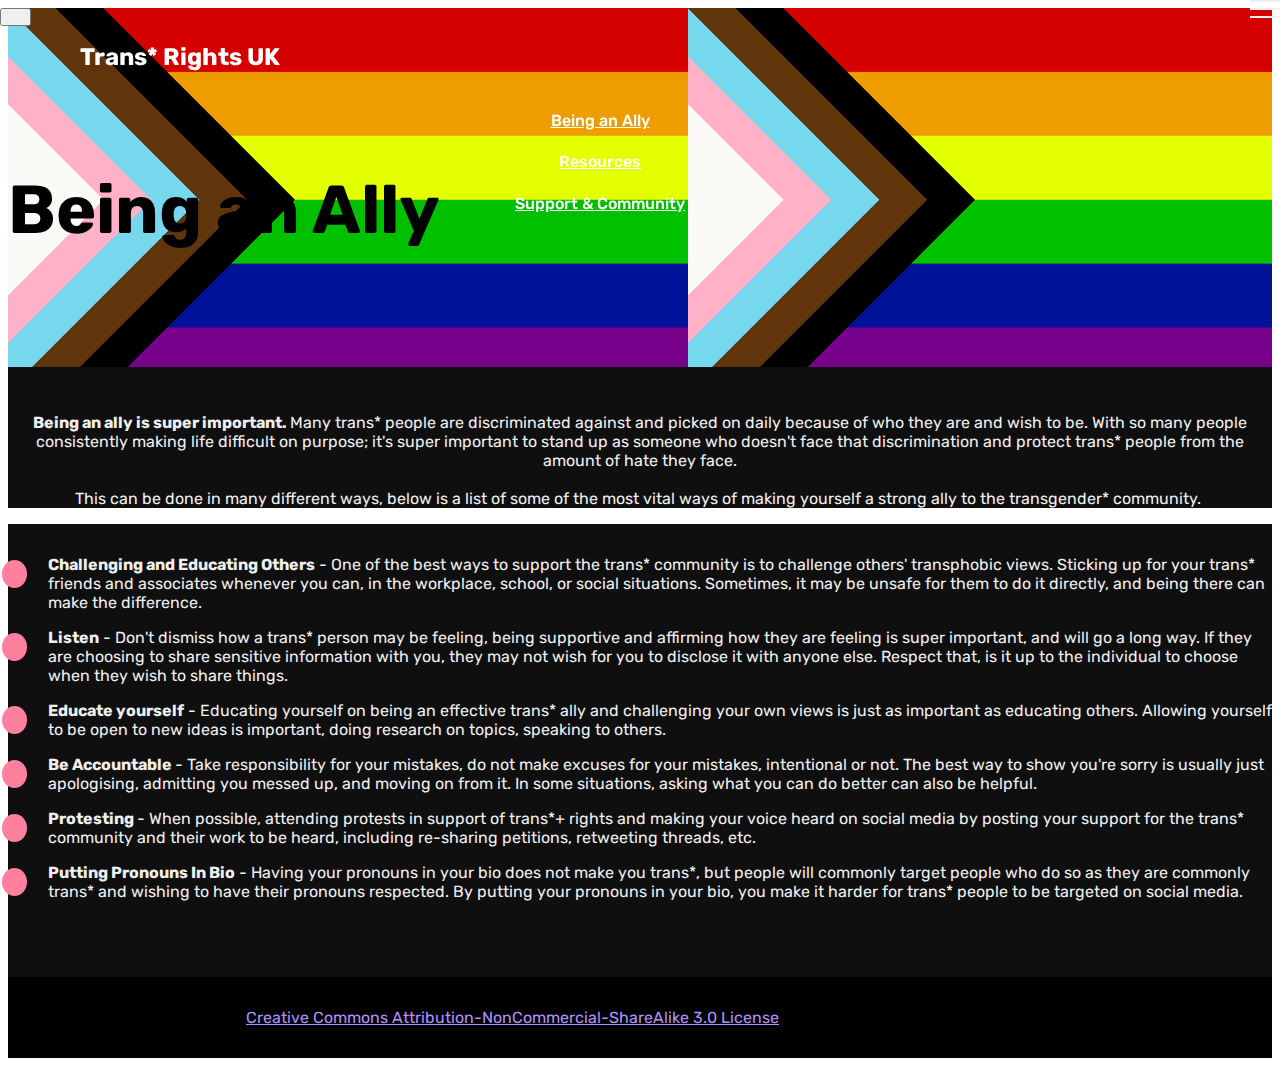
==== commit 556884d4: "Update ally.html" ====
--- a/ally.html
+++ b/ally.html
@@ -1,9 +1,10 @@
 <!DOCTYPE html>
 <html  >
 <head>
+  <!-- Site made with Mobirise Website Builder v5.3.0, https://mobirise.com -->
   <meta charset="UTF-8">
   <meta http-equiv="X-UA-Compatible" content="IE=edge">
-  <meta name="generator" content="Mobirise v5.2.0, mobirise.com">
+  <meta name="generator" content="Mobirise v5.3.0, mobirise.com">
   <meta name="twitter:card" content="summary_large_image"/>
   <meta name="twitter:image:src" content="assets/images/ally-meta.png">
   <meta property="og:image" content="assets/images/ally-meta.png">
@@ -50,7 +51,7 @@
             </div>
         </div>
         <div class="collapse navbar-collapse" id="navbarSupportedContent">
-            <ul class="navbar-nav nav-dropdown nav-right" data-app-modern-menu="true"><li class="nav-item"><a class="nav-link link text-white text-primary display-4" href="ally.html" aria-expanded="false">Being an Ally</a></li><li class="nav-item dropdown"><a class="nav-link link text-white text-primary dropdown-toggle display-4" href="#" aria-expanded="false" data-toggle="dropdown-submenu">Resources</a><div class="dropdown-menu"><a class="text-white text-primary dropdown-item display-4" href="resources.html" aria-expanded="false"><span class="mobi-mbri mobi-mbri-cursor-click mbr-iconfont mbr-iconfont-btn"></span>Ally Articles</a><a class="text-white text-primary dropdown-item display-4" href="resources.html#content4-1u" aria-expanded="false"><span class="mobi-mbri mobi-mbri-contact-form mbr-iconfont mbr-iconfont-btn"></span>Petitions</a><a class="text-white text-primary dropdown-item display-4" href="resources.html#content4-1r" aria-expanded="false"><span class="mobi-mbri mobi-mbri-phone mbr-iconfont mbr-iconfont-btn"></span>Writing to MPs</a><a class="text-white text-primary dropdown-item display-4" href="page6.html" aria-expanded="false"><span class="mobi-mbri mobi-mbri-users mbr-iconfont mbr-iconfont-btn"></span>Protesting</a></div></li><li class="nav-item dropdown"><a class="nav-link link text-white text-primary dropdown-toggle display-4" href="#" aria-expanded="false" data-toggle="dropdown-submenu">Support &amp; Community</a><div class="dropdown-menu"><a class="text-white text-primary dropdown-item display-4" href="support_communities.html#table1-22" aria-expanded="false"><span class="mobi-mbri mobi-mbri-hearth mbr-iconfont mbr-iconfont-btn"></span>Charities</a><a class="text-white text-primary dropdown-item display-4" href="support_communities.html#table1-24" aria-expanded="false"><span class="mobi-mbri mobi-mbri-chat mbr-iconfont mbr-iconfont-btn"></span>Trans* Communities</a></div></li><li class="nav-item"><a class="nav-link link text-white text-primary display-4" href="contact.html" aria-expanded="false">Contact</a></li></ul>
+            <ul class="navbar-nav nav-dropdown nav-right" data-app-modern-menu="true"><li class="nav-item"><a class="nav-link link text-white text-primary display-4" href="ally.html" aria-expanded="false">Being an Ally</a></li><li class="nav-item dropdown"><a class="nav-link link text-white text-primary dropdown-toggle display-4" href="#" aria-expanded="false" data-toggle="dropdown-submenu">Resources</a><div class="dropdown-menu"><a class="text-white text-primary dropdown-item display-4" href="resources.html" aria-expanded="false"><span class="mobi-mbri mobi-mbri-cursor-click mbr-iconfont mbr-iconfont-btn"></span>Ally Articles</a><a class="text-white text-primary dropdown-item display-4" href="resources.html#content4-1u" aria-expanded="false"><span class="mobi-mbri mobi-mbri-contact-form mbr-iconfont mbr-iconfont-btn"></span>Petitions</a><a class="text-white text-primary dropdown-item display-4" href="resources.html#content4-1r" aria-expanded="false"><span class="mobi-mbri mobi-mbri-phone mbr-iconfont mbr-iconfont-btn"></span>Writing to MPs</a><a class="text-white text-primary dropdown-item display-4" href="protesting.html" aria-expanded="false"><span class="mobi-mbri mobi-mbri-users mbr-iconfont mbr-iconfont-btn"></span>Protesting</a></div></li><li class="nav-item dropdown"><a class="nav-link link text-white text-primary dropdown-toggle display-4" href="#" aria-expanded="false" data-toggle="dropdown-submenu">Support &amp; Community</a><div class="dropdown-menu"><a class="text-white text-primary dropdown-item display-4" href="support_communities.html#table1-22" aria-expanded="false"><span class="mobi-mbri mobi-mbri-hearth mbr-iconfont mbr-iconfont-btn"></span>Charities</a><a class="text-white text-primary dropdown-item display-4" href="support_communities.html#table1-24" aria-expanded="false"><span class="mobi-mbri mobi-mbri-chat mbr-iconfont mbr-iconfont-btn"></span>Trans* Communities</a></div></li></ul>
             
         </div>
     </nav>
@@ -102,7 +103,7 @@
     </div>
 </section>
 
-<section once="footers" class="cid-shXx9BhwQp" id="footer7-o">
+<section once="footers" class="cid-shXx9BhwQp mbr-reveal" id="footer7-o">
 
     
 
@@ -110,26 +111,16 @@
 
     <div class="container">
         <div class="media-container-row align-center mbr-white">
-            <div class="row row-links">
-                <ul class="foot-menu">
-                    
-                    
-                    
-                    
-                    
-                <li class="foot-menu-item mbr-fonts-style display-7">By&nbsp;<a href="https://github.com/angelnull/" class="text-secondary text-primary" target="_blank">AngelNull</a>&nbsp;~ <a href="contact.html" class="text-primary">Contact</a></li></ul>
-            </div>
+            
             
             <div class="row row-copirayt">
-                <p class="mbr-text mb-0 mbr-fonts-style mbr-white align-center display-7">
-                    This page is licensed under the&nbsp;<a href="https://creativecommons.org/licenses/by-nc-sa/3.0/legalcode" class="text-info" target="_blank">Creative Commons Attribution-NonCommercial-ShareAlike 3.0 License</a>
-                </p>
+                <p class="mbr-text mb-0 mbr-fonts-style mbr-white align-center display-7">This page is licensed under the <a href="https://creativecommons.org/licenses/by-nc-sa/3.0/legalcode" class="text-primary" target="_blank">Creative Commons Attribution-NonCommercial-ShareAlike 3.0 License</a></p>
             </div>
         </div>
     </div>
-  </section><p style="flex: 0 0 auto; margin:0; padding-right:1rem;"><a href="https://mobirise.site/e" style="color:#aaa;"></a></p></section><script src="assets/web/assets/jquery/jquery.min.js"></script>  <script src="assets/popper/popper.min.js"></script>  <script src="assets/bootstrap/js/bootstrap.min.js"></script>  <script src="assets/tether/tether.min.js"></script>  <script src="assets/smoothscroll/smooth-scroll.js"></script>  <script src="assets/dropdown/js/nav-dropdown.js"></script>  <script src="assets/dropdown/js/navbar-dropdown.js"></script>  <script src="assets/touchswipe/jquery.touch-swipe.min.js"></script>  <script src="assets/parallax/jarallax.min.js"></script>  <script src="assets/theme/js/script.js"></script>  
+</section><p style="flex: 0 0 auto; margin:0; padding-right:1rem;"><a href="https://mobirise.site/e" style="color:#aaa;"></a></p></section><script src="assets/web/assets/jquery/jquery.min.js"></script>  <script src="assets/popper/popper.min.js"></script>  <script src="assets/bootstrap/js/bootstrap.min.js"></script>  <script src="assets/tether/tether.min.js"></script>  <script src="assets/smoothscroll/smooth-scroll.js"></script>  <script src="assets/dropdown/js/nav-dropdown.js"></script>  <script src="assets/dropdown/js/navbar-dropdown.js"></script>  <script src="assets/touchswipe/jquery.touch-swipe.min.js"></script>  <script src="assets/parallax/jarallax.min.js"></script>  <script src="assets/theme/js/script.js"></script>    
   
   
  <div id="scrollToTop" class="scrollToTop mbr-arrow-up"><a style="text-align: center;"><i class="mbr-arrow-up-icon mbr-arrow-up-icon-cm cm-icon cm-icon-smallarrow-up"></i></a></div>
   </body>
-</html>+</html>
